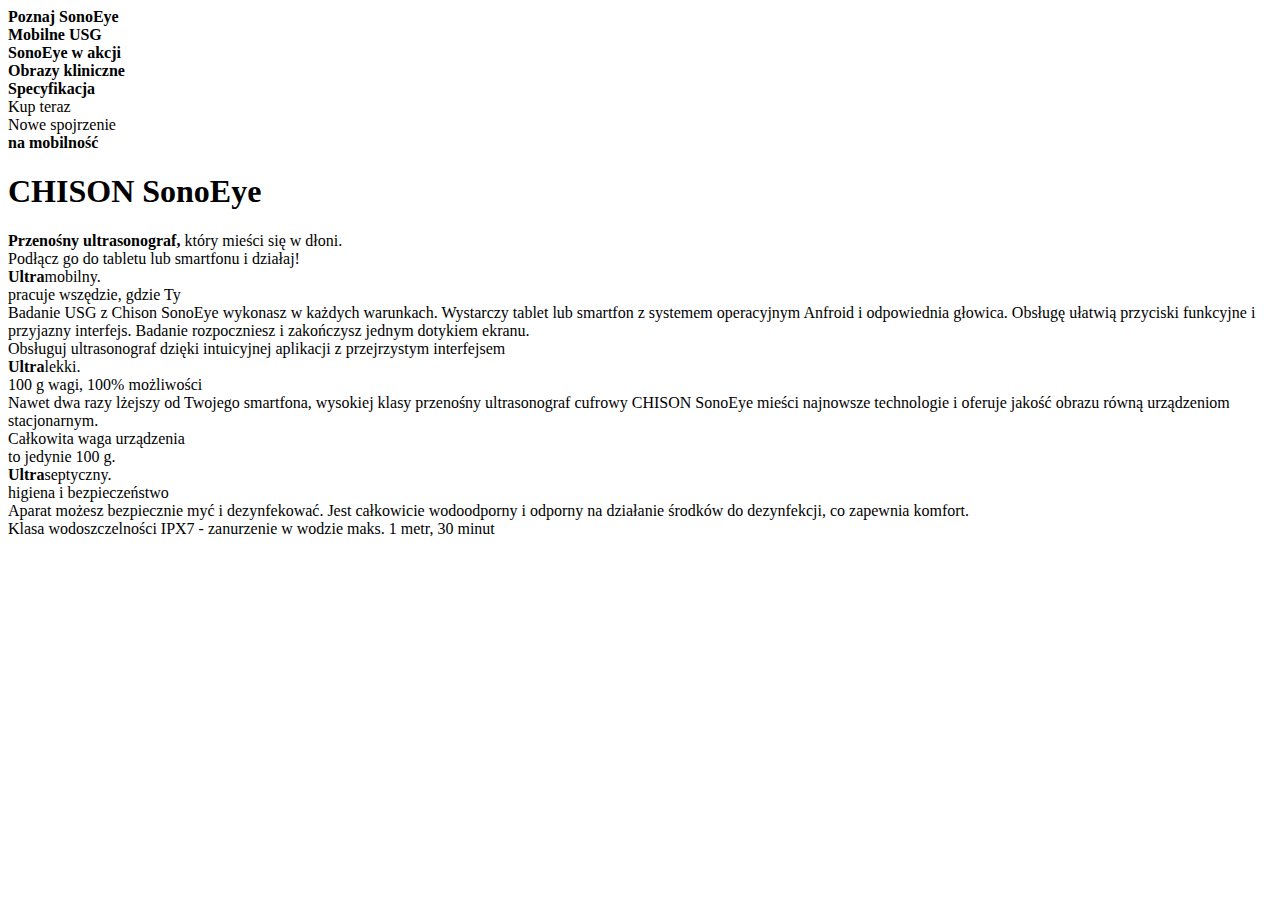
==== Projekt/index.html @ 4d463359 "Add files via upload" ====
<!DOCTYPE html>
<html>

<head>
    <meta charset="utf-8">
    <meta http-equiv="X-UA-Compatible" content="IE=edge">
    <title>Sonolife</title>
    <meta name="description" content="">
    <meta name="viewport" content="width=device-width, initial-scale=1">

    <link rel="stylesheet" href="style.css">
    <script src="script.js"></script>
</head>

<body>

    <div class="container">

        <header>
            <div class="logo"></div>
            <div class="nav">
                <div class=""><b>Poznaj SonoEye</b></div>
                <div class=""><b>Mobilne USG</b></div>
                <div class=""><b>SonoEye w akcji</b></div>
                <div class=""><b>Obrazy kliniczne</b></div>
                <div class=""><b>Specyfikacja</b></div>
            </div>
            <div class="buyButton">Kup teraz</div>
        </header>

        <div class="firstPage">
            <div class="grayBackground"></div>
            <div class="newLook">
                Nowe spojrzenie<br><b>na mobilność</b>
            </div>
            <div class="blueOverlay">
                <h1>CHISON SonoEye</h1>
                <b>Przenośny ultrasonograf,</b> który mieści się w dłoni.<br>Podłącz go do tabletu lub smartfonu i działaj!
            </div>
            <div class="firstDots"></div>
            <div class="tablet"></div>
        </div>

        <div class="secondPage">

            <div class="section1">
                <div class="section1Img">
                    <div class="dots"></div>
                </div>
                <div class="content1">
                    <div class="secondPageTextTitle"><b>Ultra</b>mobilny.<br><span>pracuje wszędzie, gdzie Ty</span></div>
                    <div class="secondPageText">Badanie USG z Chison SonoEye wykonasz w każdych warunkach. Wystarczy tablet lub smartfon z systemem operacyjnym Anfroid i odpowiednia głowica. Obsługę ułatwią przyciski funkcyjne i przyjazny interfejs. Badanie rozpoczniesz i zakończysz
                        jednym dotykiem ekranu.</div>
                    <div class="secondPagePromotion">
                        <div class="bgEmoticon">
                            <div class="emoticon1"></div>
                        </div>
                        <div class="secondPagePromotionText">Obsługuj ultrasonograf dzięki intuicyjnej aplikacji z przejrzystym interfejsem</div>
                    </div>
                </div>
            </div>

            <div class="section1">

                <div class="content1 content2">
                    <div class="secondPageTextTitle"><b>Ultra</b>lekki.<br><span>100 g wagi, 100% możliwości</span></div>
                    <div class="secondPageText">Nawet dwa razy lżejszy od Twojego smartfona, wysokiej klasy przenośny ultrasonograf cufrowy CHISON SonoEye mieści najnowsze technologie i oferuje jakość obrazu równą urządzeniom stacjonarnym.</div>
                    <div class="secondPagePromotion">
                        <div class="bgEmoticon">
                            <div class="emoticon2"></div>
                        </div>
                        <div class="secondPagePromotionText">Całkowita waga urządzenia<br>to jedynie 100 g.</div>
                    </div>
                </div>
                <div class="section1Img section2Img">
                    <div class="dots dots2"></div>
                </div>
            </div>

            <div class="section1">
                <div class="section1Img section3Img">
                    <div class="dots dots3"></div>
                </div>
                <div class="content1">
                    <div class="secondPageTextTitle"><b>Ultra</b>septyczny.<br><span>higiena i bezpieczeństwo</span></div>
                    <div class="secondPageText">Aparat możesz bezpiecznie myć i dezynfekować. Jest całkowicie wodoodporny i odporny na działanie środków do dezynfekcji, co zapewnia komfort.</div>
                    <div class="secondPagePromotion">
                        <div class="bgEmoticon">
                            <div class="emoticon3"></div>
                        </div>
                        <div class="secondPagePromotionText">Klasa wodoszczelności IPX7 - zanurzenie w wodzie maks. 1 metr, 30 minut</div>
                    </div>
                </div>
            </div>


        </div>


    </div>

</body>

</html>
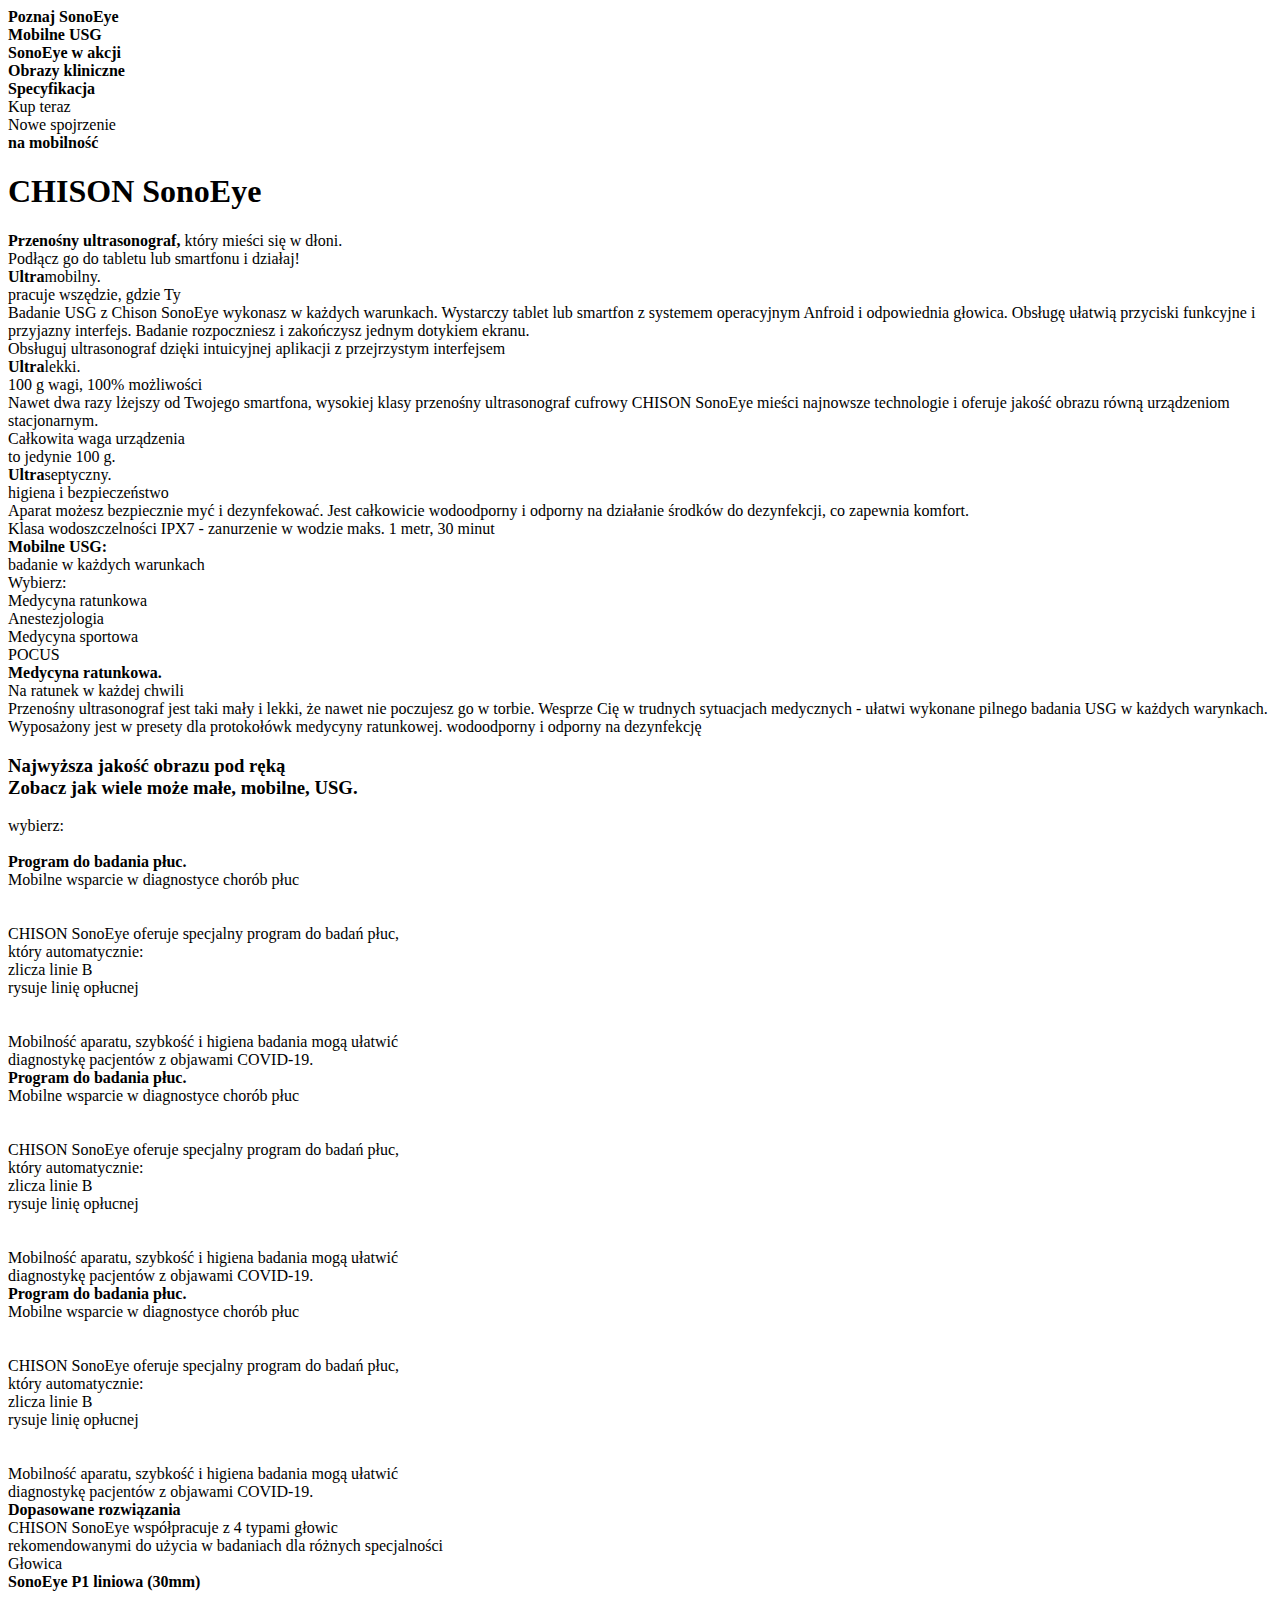
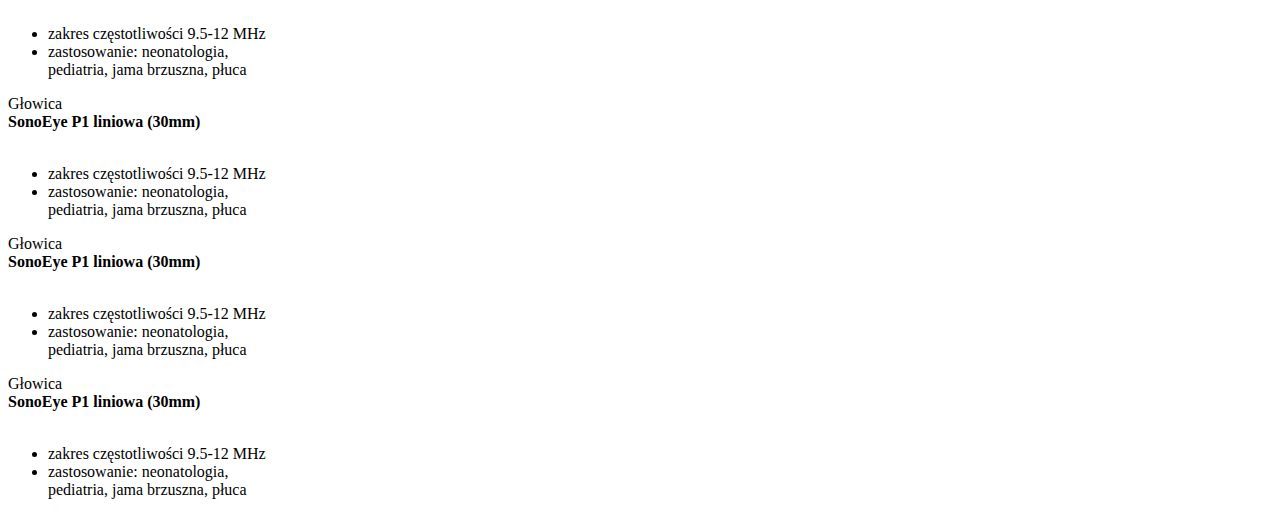
==== commit c5ba3f91: "Add files via upload" ====
--- a/Projekt/index.html
+++ b/Projekt/index.html
@@ -38,9 +38,9 @@
                 <b>Przenośny ultrasonograf,</b> który mieści się w dłoni.<br>Podłącz go do tabletu lub smartfonu i działaj!
             </div>
             <div class="firstDots"></div>
-            <div class="tablet"></div>
-        </div>
-
+
+        </div>
+        <div class="tablet"></div>
         <div class="secondPage">
 
             <div class="section1">
@@ -96,7 +96,143 @@
 
         </div>
 
-
+        <div class="thirdPage">
+            <div class="thirdPageSection">
+
+                <div class="grayBackground2"></div>
+                <div class="mobileUsg">
+                    <b>Mobilne USG:</b><br>badanie w każdych warunkach
+                </div>
+                <div class="menu">
+                    <span>Wybierz:</span>
+                    <div class="menuElement">Medycyna ratunkowa</div>
+                    <div class="menuElement">Anestezjologia</div>
+                    <div class="menuElement">Medycyna sportowa</div>
+                    <div class="menuElement">POCUS</div>
+                </div>
+                <div class=thirdPageImg></div>
+                <div class=thirdPageDescribe>
+                    <div class="thirdPageTitle"><b>Medycyna ratunkowa.</b><br>Na ratunek w każdej chwili</div>
+                    <div class="thirdPageText">Przenośny ultrasonograf jest taki mały i lekki, że nawet nie poczujesz go w torbie. Wesprze Cię w trudnych sytuacjach medycznych - ułatwi wykonane pilnego badania USG w każdych warynkach. Wyposażony jest w presety dla protokołówk medycyny
+                        ratunkowej. wodoodporny i odporny na dezynfekcję</div>
+                </div>
+
+                <div class="thirdPageImg2"></div>
+
+                <div class="video">
+                    <div class="videoPlayer"></div>
+                    <div class="thirdPageImg2dots"></div>
+                </div>
+            </div>
+        </div>
+
+
+
+
+        <div class="fourthPage">
+            <div class="fourthPageText">
+                <h3>
+                    <b>Najwyższa jakość obrazu pod ręką<br></b>Zobacz jak wiele może małe, mobilne, USG.
+                </h3>
+                wybierz:<br><br>
+
+                <div class="option1Button">
+                    <span><b>Program do badania płuc.</b></span><br>
+                    <span>Mobilne wsparcie w diagnostyce chorób płuc</span>
+                </div>
+                <div class="option1">
+                    <br><br>CHISON SonoEye oferuje specjalny program do badań płuc,<br>który automatycznie:<br>
+                    <li>zlicza linie B</li>
+                    <li>rysuje linię opłucnej</li><br><br>Mobilność aparatu, szybkość i higiena badania mogą ułatwić<br>diagnostykę pacjentów z objawami COVID-19.
+                </div>
+
+                <div class="option2Button">
+                    <span><b>Program do badania płuc.</b></span><br>
+                    <span>Mobilne wsparcie w diagnostyce chorób płuc</span>
+                </div>
+                <div class="option2">
+                    <br><br>CHISON SonoEye oferuje specjalny program do badań płuc,<br>który automatycznie:<br>
+                    <li>zlicza linie B</li>
+                    <li>rysuje linię opłucnej</li><br><br>Mobilność aparatu, szybkość i higiena badania mogą ułatwić<br>diagnostykę pacjentów z objawami COVID-19.
+                </div>
+
+                <div class="option2Button">
+                    <span><b>Program do badania płuc.</b></span><br>
+                    <span>Mobilne wsparcie w diagnostyce chorób płuc</span>
+                </div>
+                <div class="option2">
+                    <br><br>CHISON SonoEye oferuje specjalny program do badań płuc,<br>który automatycznie:<br>
+                    <li>zlicza linie B</li>
+                    <li>rysuje linię opłucnej</li><br><br>Mobilność aparatu, szybkość i higiena badania mogą ułatwić<br>diagnostykę pacjentów z objawami COVID-19.
+                </div>
+            </div>
+            <div class="fourthPageGraphics"></div>
+        </div>
+
+        <div class="fifthPage">
+
+            <div class="fifthPageTitle">
+                <b>Dopasowane rozwiązania</b><br> CHISON SonoEye współpracuje z 4 typami głowic<br> rekomendowanymi do użycia w badaniach dla różnych specjalności
+            </div>
+
+            <div class="fifthPageSection">
+                <div class="fifthPageText">
+                    Głowica<br><b>SonoEye P1 liniowa (30mm)</b><br><br>
+                    <ul>
+                        <li>zakres częstotliwości 9.5-12 MHz</li>
+                        <li>zastosowanie: neonatologia,<br>pediatria, jama brzuszna, płuca</li>
+                    </ul>
+                </div>
+                <div class=fifthPageSectionImg1>
+                    <div class="smallImg1"></div>
+                    <div class="fifthDots1"></div>
+                </div>
+            </div>
+
+            <div class="fifthPageSection">
+                <div class=fifthPageSectionImg2>
+                    <div class="smallImg1 smallImg2"></div>
+                    <div class="fifthDots2"></div>
+                </div>
+                <div class="fifthPageText">
+                    Głowica<br><b>SonoEye P1 liniowa (30mm)</b><br><br>
+                    <ul>
+                        <li>zakres częstotliwości 9.5-12 MHz</li>
+                        <li>zastosowanie: neonatologia,<br>pediatria, jama brzuszna, płuca</li>
+                    </ul>
+                </div>
+            </div>
+
+            <div class="fifthPageSection">
+                <div class="fifthPageText">
+                    Głowica<br><b>SonoEye P1 liniowa (30mm)</b><br><br>
+                    <ul>
+                        <li>zakres częstotliwości 9.5-12 MHz</li>
+                        <li>zastosowanie: neonatologia,<br>pediatria, jama brzuszna, płuca</li>
+                    </ul>
+                </div>
+                <div class=fifthPageSectionImg3>
+                    <div class="smallImg1 smallImg3"></div>
+                    <div class="fifthDots3"></div>
+                </div>
+            </div>
+
+            <div class="fifthPageSection">
+                <div class=fifthPageSectionImg4>
+                    <div class="smallImg1 smallImg4"></div>
+                    <div class="fifthDots4"></div>
+                </div>
+                <div class="fifthPageText">
+                    Głowica<br><b>SonoEye P1 liniowa (30mm)</b><br><br>
+                    <ul>
+                        <li>zakres częstotliwości 9.5-12 MHz</li>
+                        <li>zastosowanie: neonatologia,<br>pediatria, jama brzuszna, płuca</li>
+                    </ul>
+                </div>
+            </div>
+
+
+        </div>
     </div>
 
 </body>
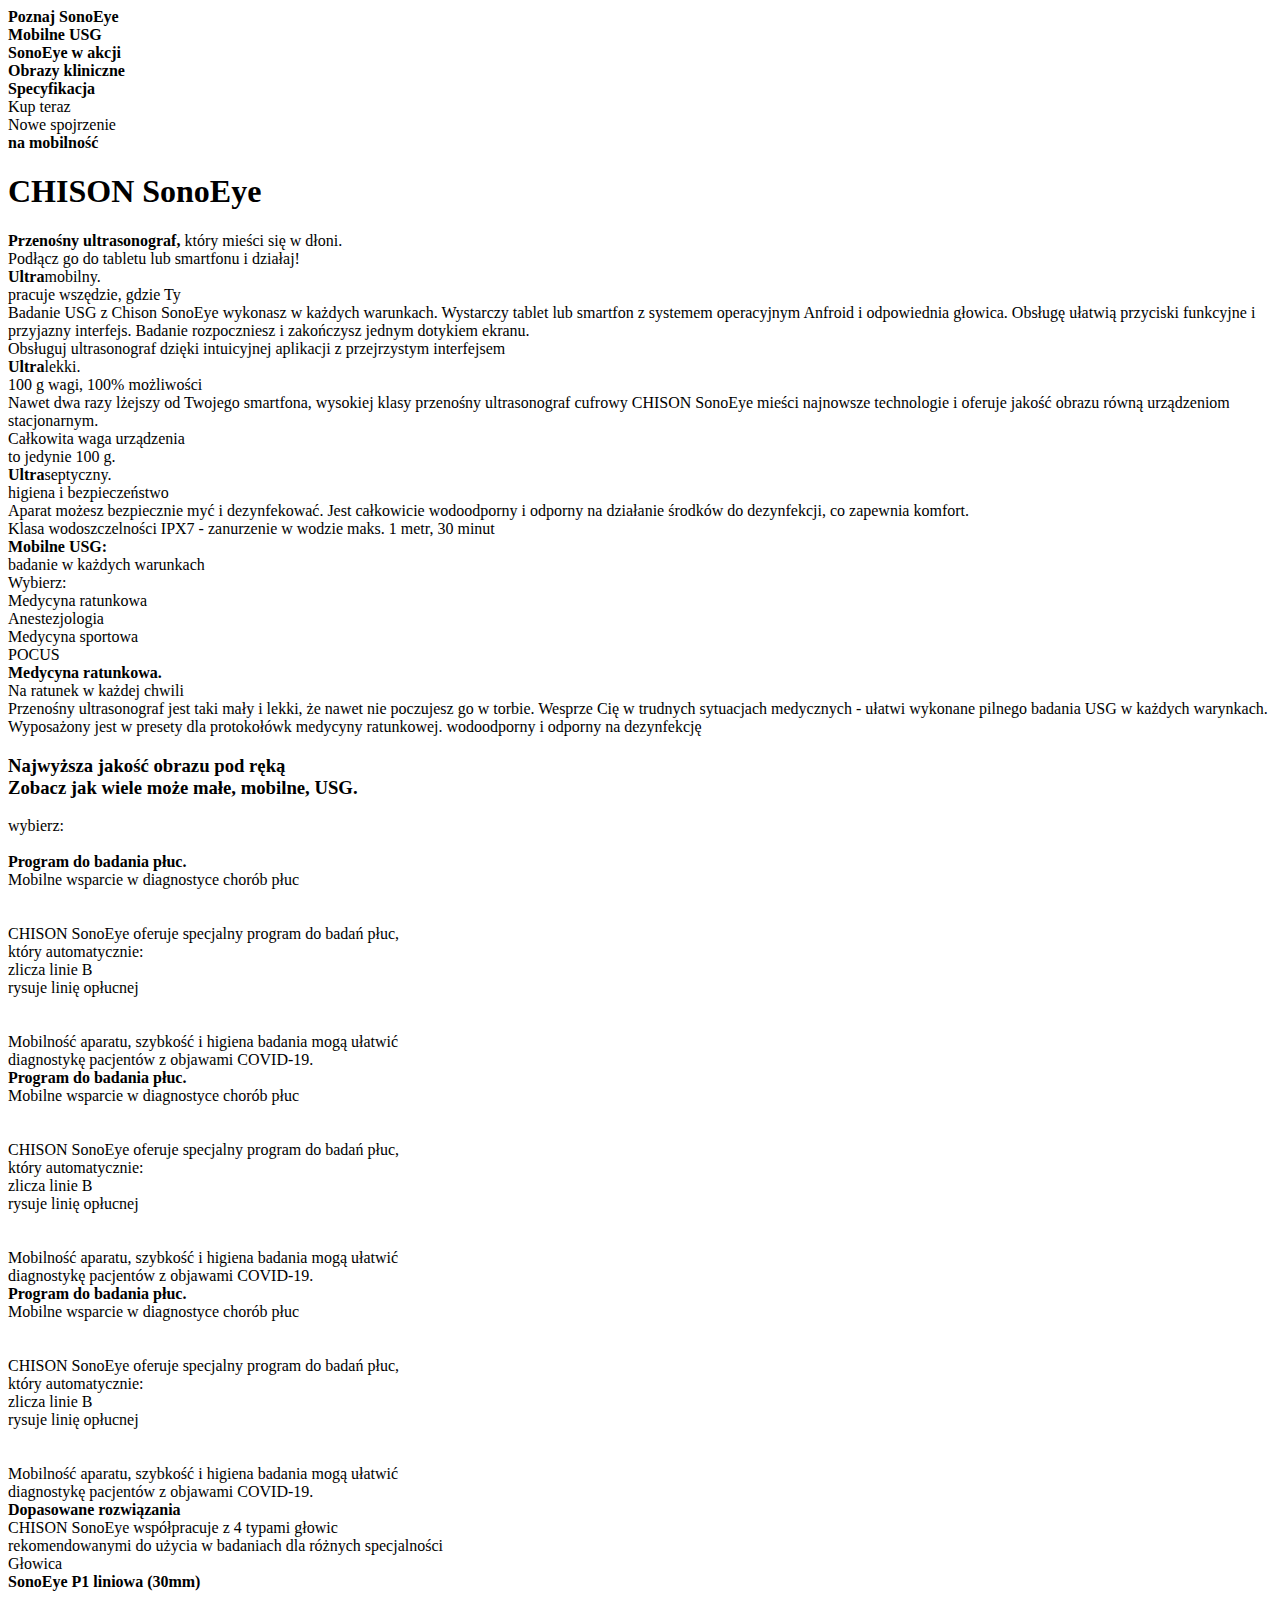
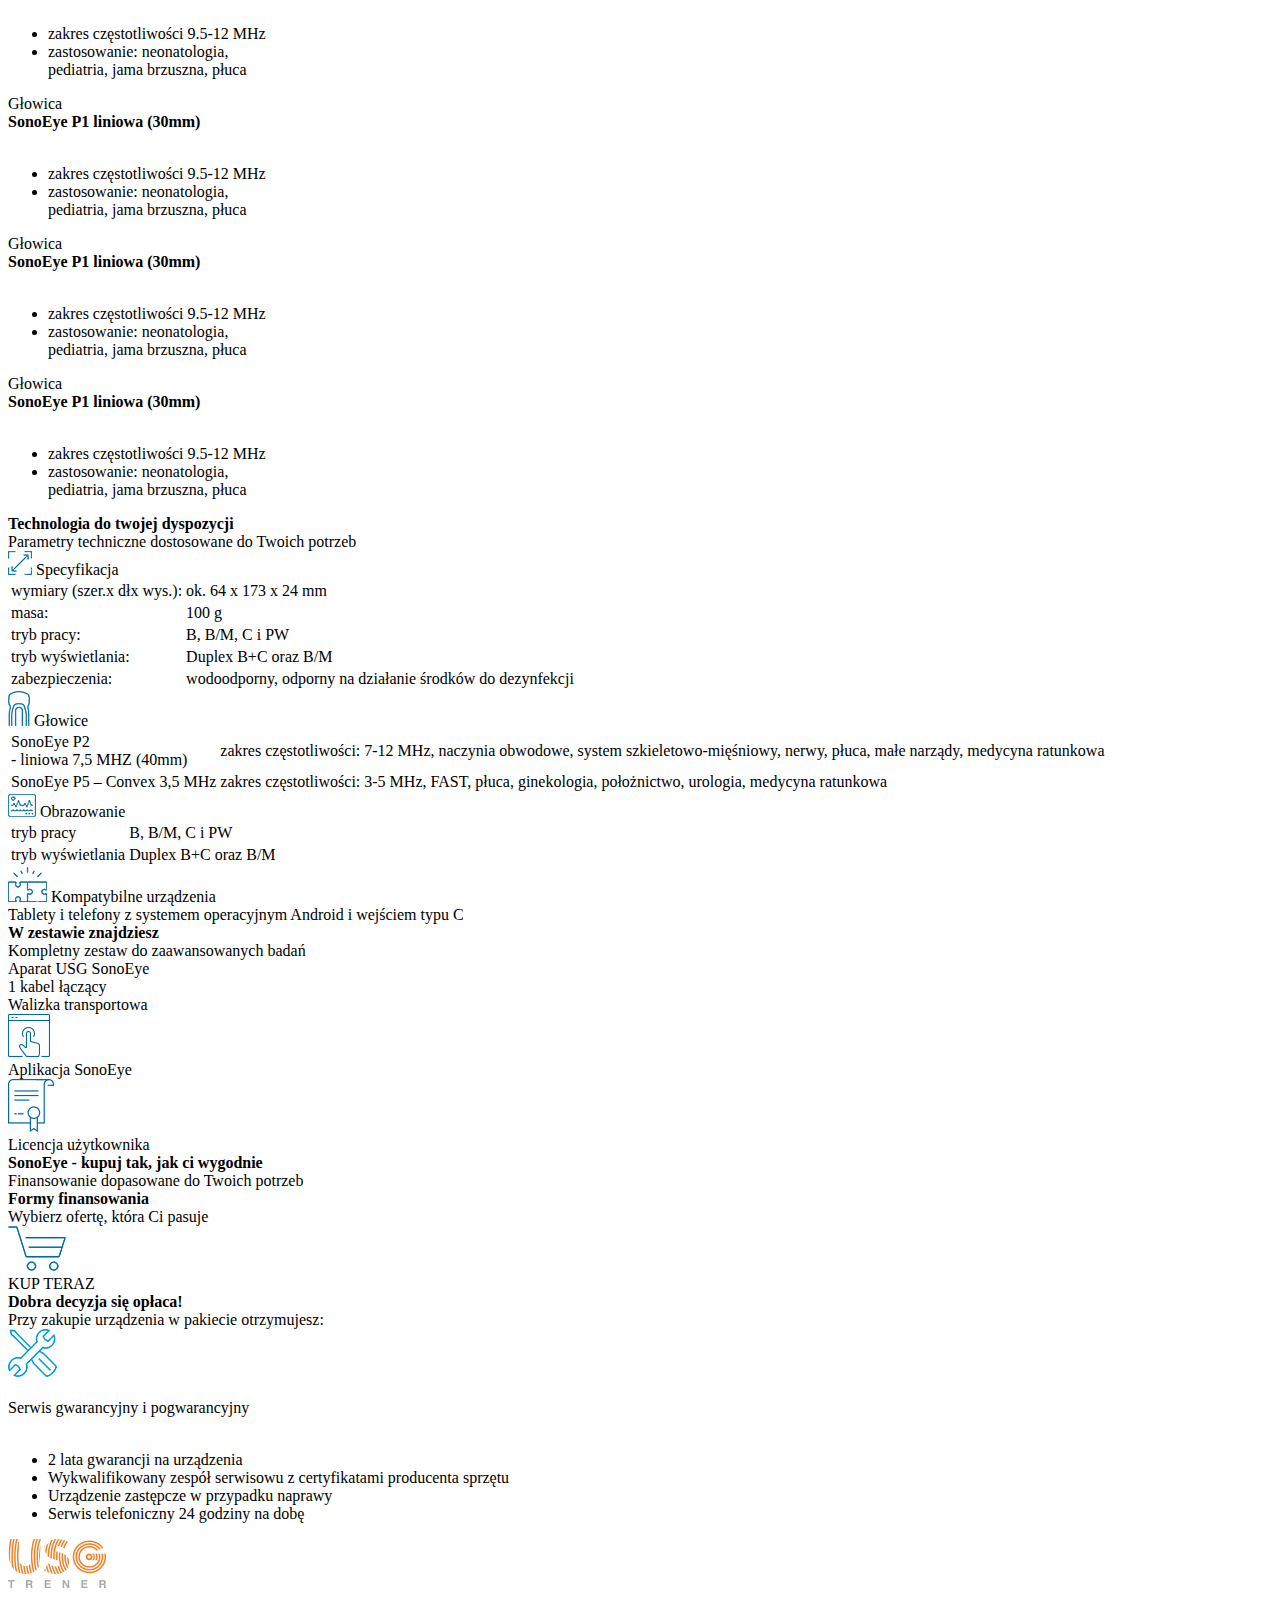
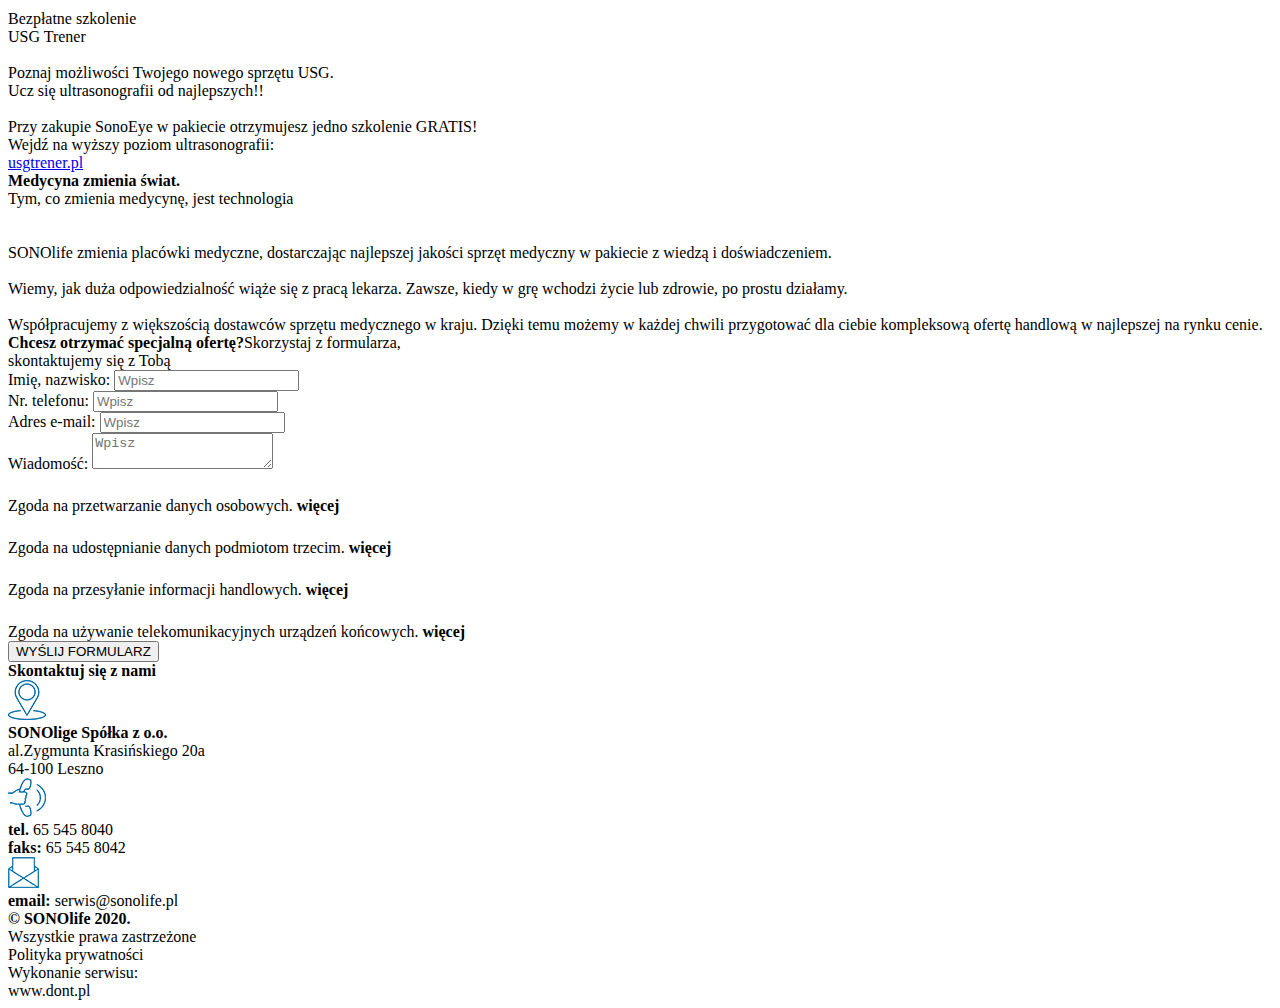
==== commit de738354: "Add files via upload" ====
--- a/Projekt/index.html
+++ b/Projekt/index.html
@@ -9,6 +9,7 @@
     <meta name="viewport" content="width=device-width, initial-scale=1">
 
     <link rel="stylesheet" href="style.css">
+    <link rel="stylesheet" href="checkboxStyle.css">
     <script src="script.js"></script>
 </head>
 
@@ -192,7 +193,7 @@
             <div class="fifthPageSection">
                 <div class=fifthPageSectionImg2>
                     <div class="smallImg1 smallImg2"></div>
-                    <div class="fifthDots2"></div>
+                    <div class="fifthDots1 fifthDots2"></div>
                 </div>
                 <div class="fifthPageText">
                     Głowica<br><b>SonoEye P1 liniowa (30mm)</b><br><br>
@@ -213,14 +214,14 @@
                 </div>
                 <div class=fifthPageSectionImg3>
                     <div class="smallImg1 smallImg3"></div>
-                    <div class="fifthDots3"></div>
+                    <div class="fifthDots1 fifthDots3"></div>
                 </div>
             </div>
 
             <div class="fifthPageSection">
                 <div class=fifthPageSectionImg4>
                     <div class="smallImg1 smallImg4"></div>
-                    <div class="fifthDots4"></div>
+                    <div class="fifthDots1 fifthDots4"></div>
                 </div>
                 <div class="fifthPageText">
                     Głowica<br><b>SonoEye P1 liniowa (30mm)</b><br><br>
@@ -231,8 +232,289 @@
                 </div>
             </div>
 
-
-        </div>
+        </div>
+
+        <div class="sixthPage">
+            <div class="fifthPageTitle">
+                <b>Technologia do twojej dyspozycji</b><br>Parametry techniczne dostosowane do Twoich potrzeb
+            </div>
+
+            <div class="sixthPageContainer">
+                <div class="spec">
+                    <div class="sixthPageTitle">
+                        <img src="img/6_icon1.png"> Specyfikacja
+                    </div>
+                    <div class="sixthPageContent">
+                        <table>
+                            <tr>
+                                <td>wymiary (szer.x dłx wys.):</td>
+                                <td>ok. 64 x 173 x 24 mm</td>
+                            </tr>
+                            <tr>
+                                <td>masa:</td>
+                                <td>100 g</td>
+                            </tr>
+                            <tr>
+                                <td>tryb pracy:</td>
+                                <td>B, B/M, C i PW</td>
+                            </tr>
+                            <tr>
+                                <td>tryb wyświetlania:</td>
+                                <td>Duplex B+C oraz B/M</td>
+                            </tr>
+                            <tr>
+                                <td>zabezpieczenia:</td>
+                                <td>wodoodporny, odporny na działanie środków do dezynfekcji</td>
+                            </tr>
+                        </table>
+                    </div>
+                </div>
+                <div class="glow">
+                    <div class="sixthPageTitle">
+                        <img src="img/6_icon2.png"> Głowice
+                    </div>
+                    <div class="sixthPageContent">
+                        <table>
+                            <tr>
+                                <td>SonoEye P2<br>- liniowa 7,5 MHZ (40mm)</td>
+                                <td>zakres częstotliwości: 7-12 MHz, naczynia obwodowe, system szkieletowo-mięśniowy, nerwy, płuca, małe narządy, medycyna ratunkowa</td>
+                            </tr>
+                            <tr>
+                                <td>SonoEye P5 – Convex 3,5 MHz</td>
+                                <td>zakres częstotliwości: 3-5 MHz, FAST, płuca, ginekologia, położnictwo, urologia, medycyna ratunkowa</td>
+                            </tr>
+                        </table>
+                    </div>
+                </div>
+                <div class="obraz">
+                    <div class="sixthPageTitle">
+                        <img src="img/6_icon3.png"> Obrazowanie
+                    </div>
+                    <div class="sixthPageContent">
+                        <table>
+                            <tr>
+                                <td>tryb pracy</td>
+                                <td>B, B/M, C i PW</td>
+                            </tr>
+                            <tr>
+                                <td>tryb wyświetlania</td>
+                                <td>Duplex B+C oraz B/M</td>
+                            </tr>
+                        </table>
+                    </div>
+                </div>
+                <div class="komp">
+                    <div class="sixthPageTitle">
+                        <img src="img/6_icon4.png"> Kompatybilne urządzenia
+                    </div>
+                    <div class="sixthPageContent">
+                        Tablety i telefony z systemem operacyjnym Android i wejściem typu C
+                    </div>
+                </div>
+            </div>
+        </div>
+
+
+        <div class="seventhPage">
+            <div class="fifthPageTitle">
+                <b>W zestawie znajdziesz</b><br>Kompletny zestaw do zaawansowanych badań
+            </div>
+
+
+            <div class="seventhPageImgs">
+                <div class="img1">
+                    <div class="img1img"></div>
+                    <div class="seventhPageDescribe">Aparat USG SonoEye</div>
+                </div>
+                <div class="plus"></div>
+                <div class="img2">
+                    <div class="img2img"></div>
+                    <div class="seventhPageDescribe">1 kabel łączący</div>
+                </div>
+                <div class="plus"></div>
+                <div class="img3">
+                    <div class="img3img"></div>
+                    <div class="seventhPageDescribe">Walizka transportowa</div>
+                </div>
+                <div class="plus"></div>
+                <div class="icons">
+                    <div class="icon"><img src="img/7_icon1.png"><br>Aplikacja SonoEye</div>
+                    <div class="icon"><img src="img/7_icon2.png"><br>Licencja użytkownika</div>
+                </div>
+            </div>
+
+        </div>
+
+        <div class="eighthPage">
+            <div class="fifthPageTitle">
+                <b>SonoEye - kupuj tak, jak ci wygodnie</b><br>Finansowanie dopasowane do Twoich potrzeb
+            </div>
+
+            <div class="eighthPageContent">
+                <div class="blueDiv">
+                    <span><b>Formy finansowania</b></span><br>
+                    <span>Wybierz ofertę, która Ci pasuje</span>
+                    <div class="buyNow"><img src="img/8_icon1.png"><br>KUP TERAZ</div>
+                </div>
+                <div class="greyDiv">
+                    <div class="fifthPageTitle">
+                        <b>Dobra decyzja się opłaca!</b><br>Przy zakupie urządzenia w pakiecie otrzymujesz:
+                    </div>
+                    <div class="infos">
+                        <div class="greyDivInfo">
+                            <img src="img/8_icon2.png"><br><br>
+                            <span>Serwis gwarancyjny i pogwarancyjny</span><br><br>
+                            <ul>
+                                <li>2 lata gwarancji na urządzenia</li>
+                                <li>Wykwalifikowany zespół serwisowu z certyfikatami producenta sprzętu</li>
+                                <li>Urządzenie zastępcze w przypadku naprawy</li>
+                                <li>Serwis telefoniczny 24 godziny na dobę</li>
+                            </ul>
+                        </div>
+                        <div class="greyDivInfo">
+                            <img src="img/8_icon3.png"><br><br>
+                            <span>Bezpłatne szkolenie<br>USG Trener</span><br><br>Poznaj możliwości Twojego nowego sprzętu USG.<br> Ucz się ultrasonografii od najlepszych!!<br><br> Przy zakupie SonoEye w pakiecie otrzymujesz jedno szkolenie GRATIS!<br>                            Wejdź na wyższy poziom ultrasonografii:<br>
+                            <a href="https://www.usgtrener.pl">usgtrener.pl</a>
+                        </div>
+                    </div>
+                </div>
+                <div class="eighthPageDots"></div>
+            </div>
+        </div>
+
+        <div class="ninthPage">
+            <div class="ninthPageDescribe">
+                <div class="logo"></div>
+                <span><b>Medycyna zmienia świat.</b></span><br>
+                <span>Tym, co zmienia medycynę, jest technologia</span><br><br><br> SONOlife zmienia placówki medyczne, dostarczając najlepszej jakości sprzęt medyczny w pakiecie z wiedzą i doświadczeniem.<br><br> Wiemy, jak duża odpowiedzialność wiąże
+                się z pracą lekarza. Zawsze, kiedy w grę wchodzi życie lub zdrowie, po prostu działamy.<br><br> Współpracujemy z większością dostawców sprzętu medycznego w kraju. Dzięki temu możemy w każdej chwili przygotować dla ciebie kompleksową ofertę
+                handlową w najlepszej na rynku cenie.
+            </div>
+
+            <div class="ninthPageForm">
+                <div class="ninthPageFormTitle">
+                    <b>Chcesz otrzymać specjalną ofertę?</b>Skorzystaj z formularza,<br>skontaktujemy się z Tobą
+                </div>
+
+                <form class="validate-form" onsubmit="return false">
+                    <div class="contact-form">
+                        <div class="wrap-input1 validate-input" data-validate="Podaj imię i nazwisko!">
+                            <label>Imię, nazwisko:</label>
+                            <input type="text" class="input1 name" name="name" placeholder="Wpisz">
+                        </div>
+                        <div class="wrap-input1 validate-input" data-validate="Podaj poprawny e-mail!">
+                            <label>Nr. telefonu:</label>
+                            <input type="text" class="input1 email" name="email" placeholder="Wpisz">
+                        </div>
+                        <div class="wrap-input1 validate-input" data-validate="Podaj temat!">
+                            <label>Adres e-mail:</label>
+                            <input type="text" class="input1 subject" name="subject" placeholder="Wpisz">
+                        </div>
+                        <div class="wrap-input1 validate-input" data-validate="Napisz wiadomość!">
+                            <label>Wiadomość:</label>
+                            <textarea class="input1 message" name="message" placeholder="Wpisz"></textarea>
+                        </div>
+                    </div>
+                    <div class="checkboxes">
+
+                        <div class="checkbox-container">
+                            <div>
+                                <label class="checkbox-label">
+                                    <input type="checkbox">
+                                    <span class="checkbox-custom rectangular"></span>
+                                </label>
+                            </div>
+                            <span>Zgoda na przetwarzanie danych osobowych. <b>więcej</b></span>
+                        </div>
+
+                        <div class="checkbox-container">
+                            <div>
+                                <label class="checkbox-label">
+                                    <input type="checkbox">
+                                    <span class="checkbox-custom rectangular"></span>
+                                </label>
+                            </div>
+                            <span>Zgoda na udostępnianie danych podmiotom trzecim. <b>więcej</b></span>
+                        </div>
+                        <div class="checkbox-container">
+                            <div>
+                                <label class="checkbox-label">
+                                    <input type="checkbox">
+                                    <span class="checkbox-custom rectangular"></span>
+                                </label>
+                            </div>
+                            <span>Zgoda na przesyłanie informacji handlowych. <b>więcej</b></span>
+                        </div>
+                        <div class="checkbox-container">
+                            <div>
+                                <label class="checkbox-label">
+                                    <input type="checkbox">
+                                    <span class="checkbox-custom rectangular"></span>
+                                </label>
+                            </div>
+                            <span>Zgoda na używanie telekomunikacyjnych urządzeń końcowych. <b>więcej</b></span>
+                        </div>
+                    </div>
+                    <!-- <div class="sendConfirmed">Wiadomość została wysłana!</div> -->
+
+                    <button class="contact1-form-btn main-btn">WYŚLIJ FORMULARZ</button>
+
+                </form>
+            </div>
+
+            <div class="ninthPageImg"></div>
+
+            <div class="ninthPageContact">
+                <b>Skontaktuj się z nami</b>
+                <div class="contactContainer">
+                    <div class="contact">
+                        <div class="loc">
+                            <img src="img/9_icon1.png"><br>
+                            <span><b>SONOlige Spółka z o.o.</b><br>al.Zygmunta Krasińskiego 20a<br>64-100 Leszno</span>
+                        </div>
+                    </div>
+                    <div class="contact">
+                        <div class="phones">
+
+                            <div class="phone1">
+                                <img src="img/9_icon2.png"><br>
+                                <span><b>tel.</b> 65 545 8040<br>
+                                    <b>faks:</b> 65 545 8042</span>
+                            </div>
+                            <div class="phone2">
+                                <img src="img/9_icon3.png"><br>
+                                <span><b>email:</b> serwis@sonolife.pl</span>
+                            </div>
+
+                        </div>
+
+                    </div>
+                </div>
+                <div class="authorAndRights">
+                    <div class="rights">
+                        <b>© SONOlife 2020.</b><br>Wszystkie prawa zastrzeżone<br>Polityka prywatności
+                    </div>
+                    <div class="author">Wykonanie serwisu:<br>www.dont.pl</div>
+                </div>
+
+            </div>
+
+            <div class="ninthPageDots1"></div>
+            <div class="ninthPageGrey"></div>
+        </div>
+
+
+
+
+
+
+
+
+
+
+
+
+
     </div>
 
 </body>
--- a/Projekt/checkboxStyle.css
+++ b/Projekt/checkboxStyle.css
@@ -0,0 +1,108 @@
+.checkbox-label {
+    display: block;
+    position: relative;
+    margin: auto;
+    cursor: pointer;
+    font-size: 22px;
+    line-height: 24px;
+    height: 24px;
+    width: 24px;
+    clear: both;
+}
+
+.checkbox-label input {
+    position: absolute;
+    opacity: 0;
+    cursor: pointer;
+}
+
+.checkbox-label .checkbox-custom {
+    position: absolute;
+    top: 0px;
+    left: 0px;
+    height: 24px;
+    width: 24px;
+    background-color: transparent;
+    transition: all 0.3s ease-out;
+    -webkit-transition: all 0.3s ease-out;
+    -moz-transition: all 0.3s ease-out;
+    -ms-transition: all 0.3s ease-out;
+    -o-transition: all 0.3s ease-out;
+    border: 1px solid #FFFFFF;
+}
+
+.checkbox-label input:checked~.checkbox-custom {
+    background-color: #FFFFFF;
+    -webkit-transform: rotate(0deg) scale(1);
+    -ms-transform: rotate(0deg) scale(1);
+    transform: rotate(0deg) scale(1);
+    opacity: 1;
+    border: 1px solid #FFFFFF;
+}
+
+.checkbox-label .checkbox-custom::after {
+    position: absolute;
+    content: "";
+    left: 12px;
+    top: 12px;
+    height: 0px;
+    width: 0px;
+    border: solid #009BFF;
+    border-width: 0 3px 3px 0;
+    -webkit-transform: rotate(0deg) scale(0);
+    -ms-transform: rotate(0deg) scale(0);
+    transform: rotate(0deg) scale(0);
+    opacity: 1;
+    transition: all 0.3s ease-out;
+    -webkit-transition: all 0.3s ease-out;
+    -moz-transition: all 0.3s ease-out;
+    -ms-transition: all 0.3s ease-out;
+    -o-transition: all 0.3s ease-out;
+}
+
+.checkbox-label input:checked~.checkbox-custom::after {
+    -webkit-transform: rotate(45deg) scale(1);
+    -ms-transform: rotate(45deg) scale(1);
+    transform: rotate(45deg) scale(1);
+    opacity: 1;
+    left: 8px;
+    top: 3px;
+    width: 6px;
+    height: 12px;
+    border: solid #009BFF;
+    border-width: 0 2px 2px 0;
+    background-color: transparent;
+}
+
+
+/* For Ripple Effect */
+
+.checkbox-label .checkbox-custom::before {
+    position: absolute;
+    content: "";
+    left: 10px;
+    top: 10px;
+    width: 0px;
+    height: 0px;
+    border: 1px solid #FFFFFF;
+    -webkit-transform: scale(0);
+    -ms-transform: scale(0);
+    transform: scale(0);
+}
+
+.checkbox-label input:checked~.checkbox-custom::before {
+    left: -3px;
+    top: -3px;
+    width: 24px;
+    height: 24px;
+    -webkit-transform: scale(3);
+    -ms-transform: scale(3);
+    transform: scale(3);
+    opacity: 0;
+    z-index: 999;
+    transition: all 0.3s ease-out;
+    -webkit-transition: all 0.3s ease-out;
+    -moz-transition: all 0.3s ease-out;
+    -ms-transition: all 0.3s ease-out;
+    -o-transition: all 0.3s ease-out;
+}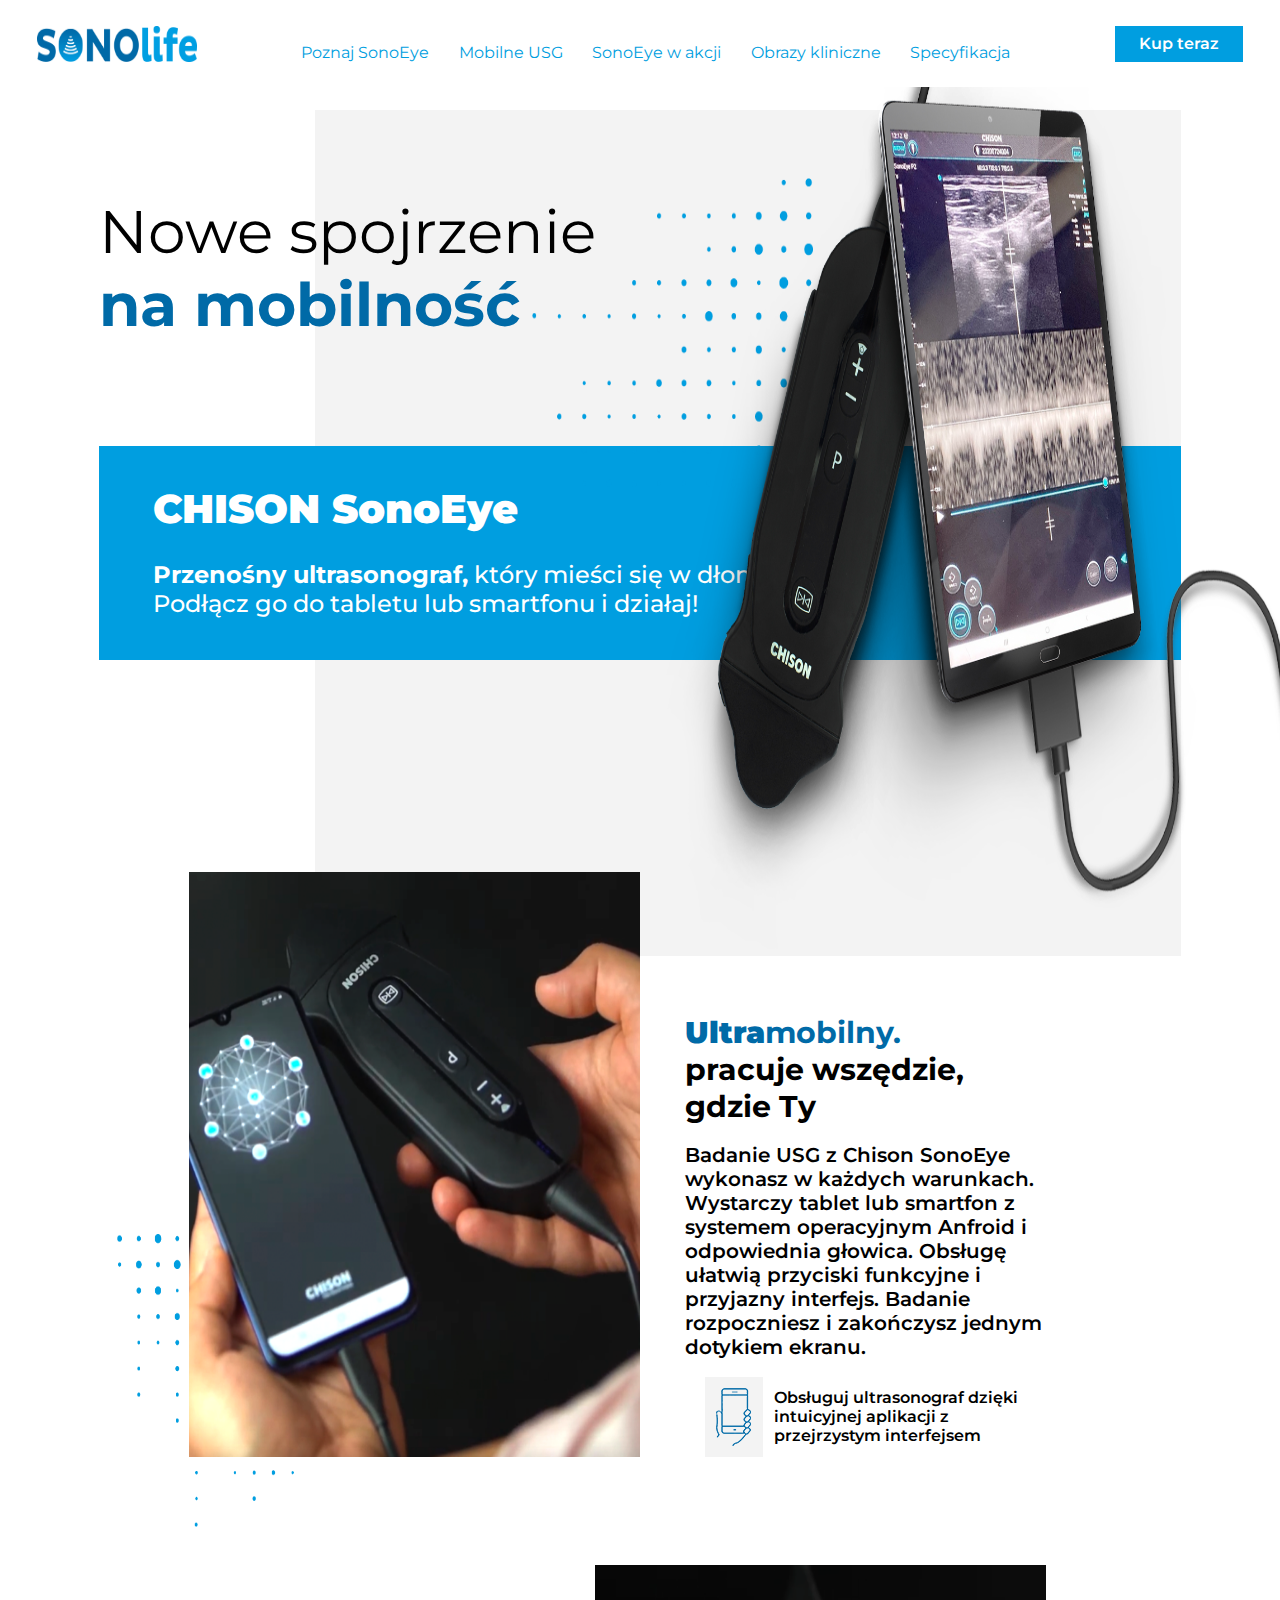
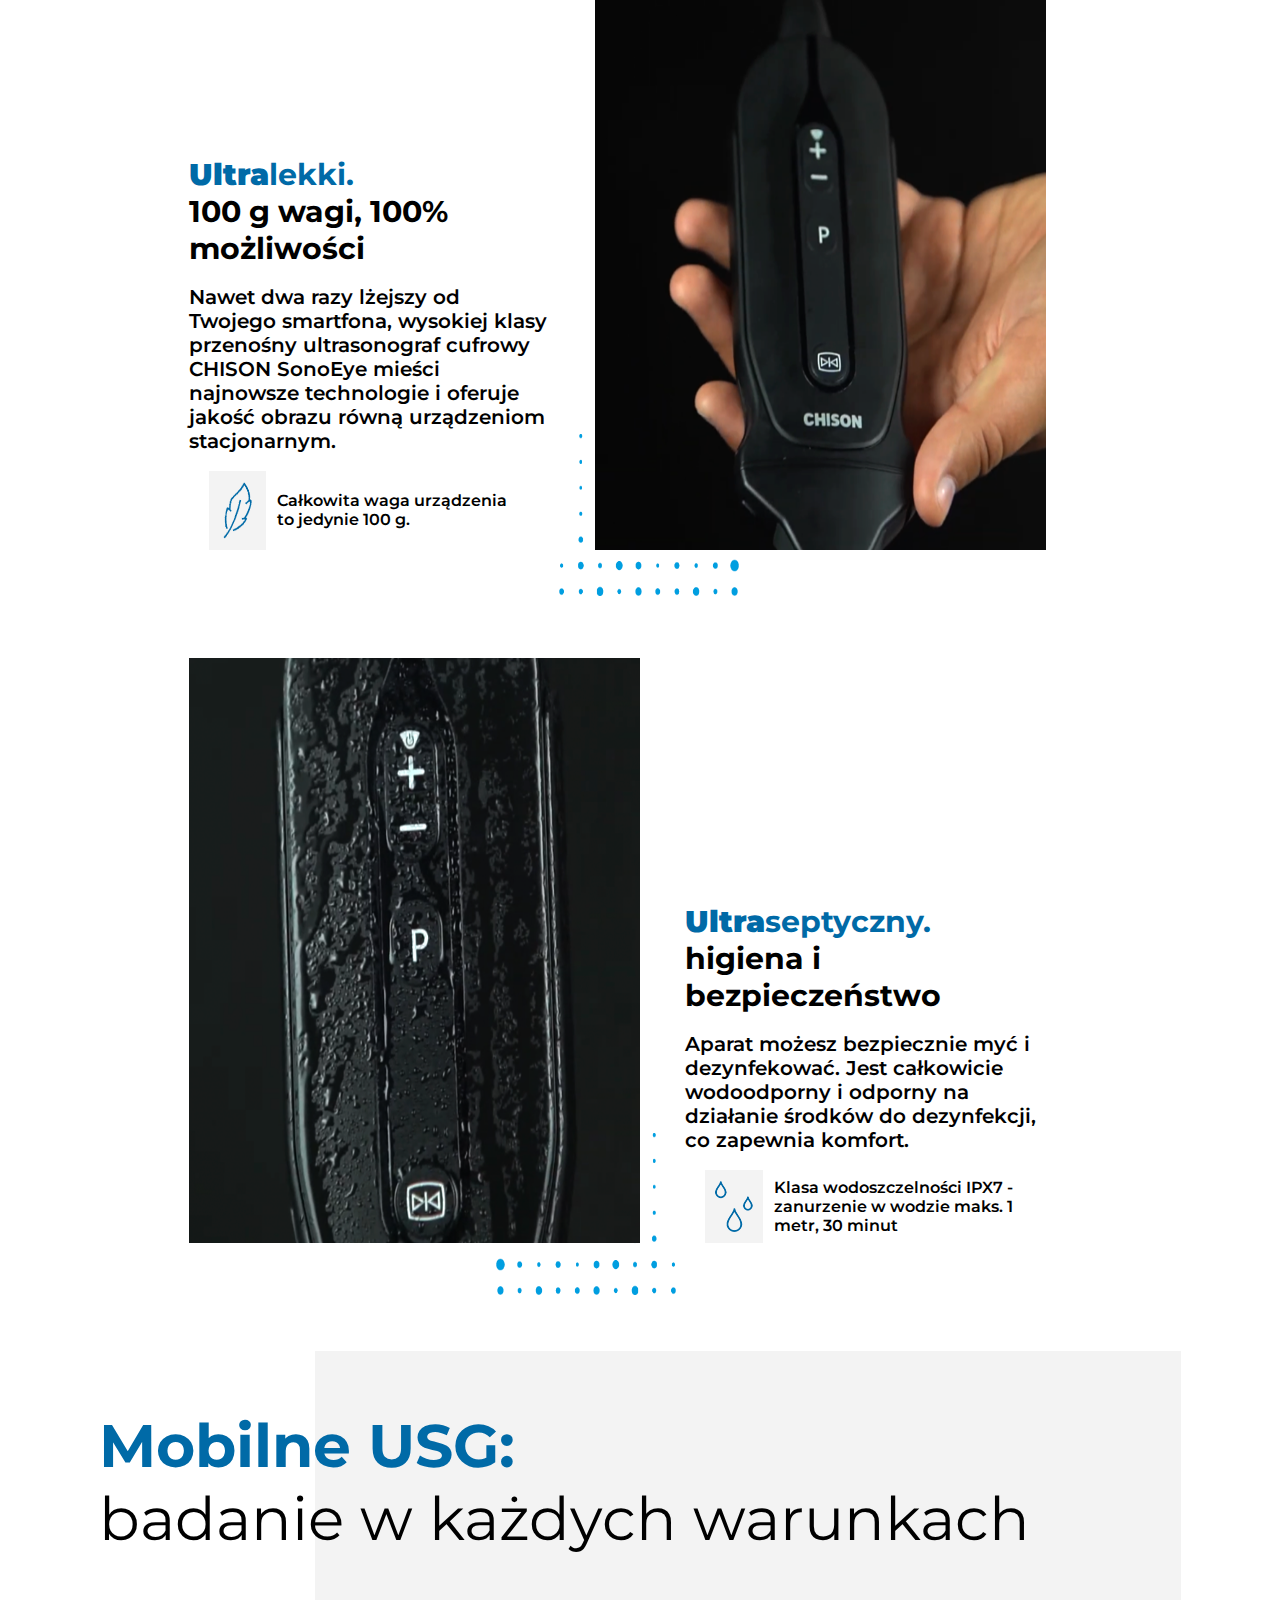
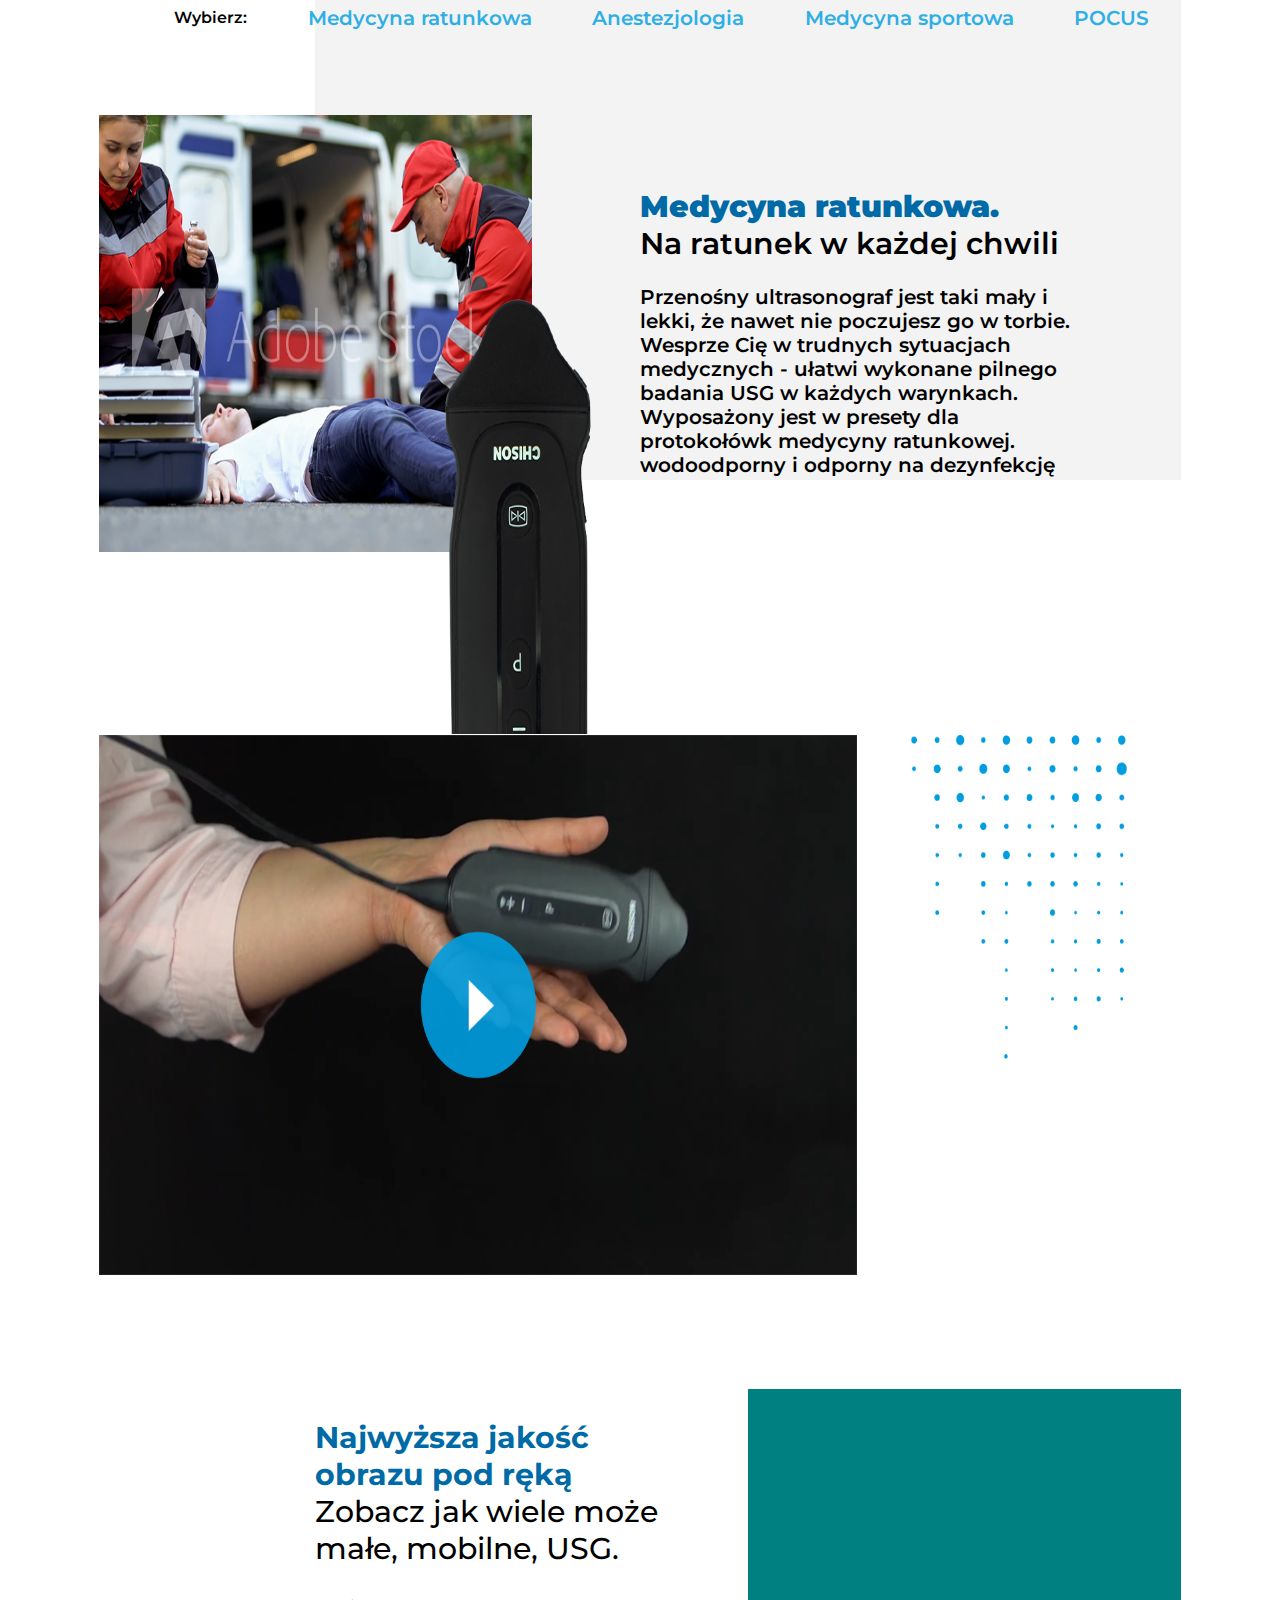
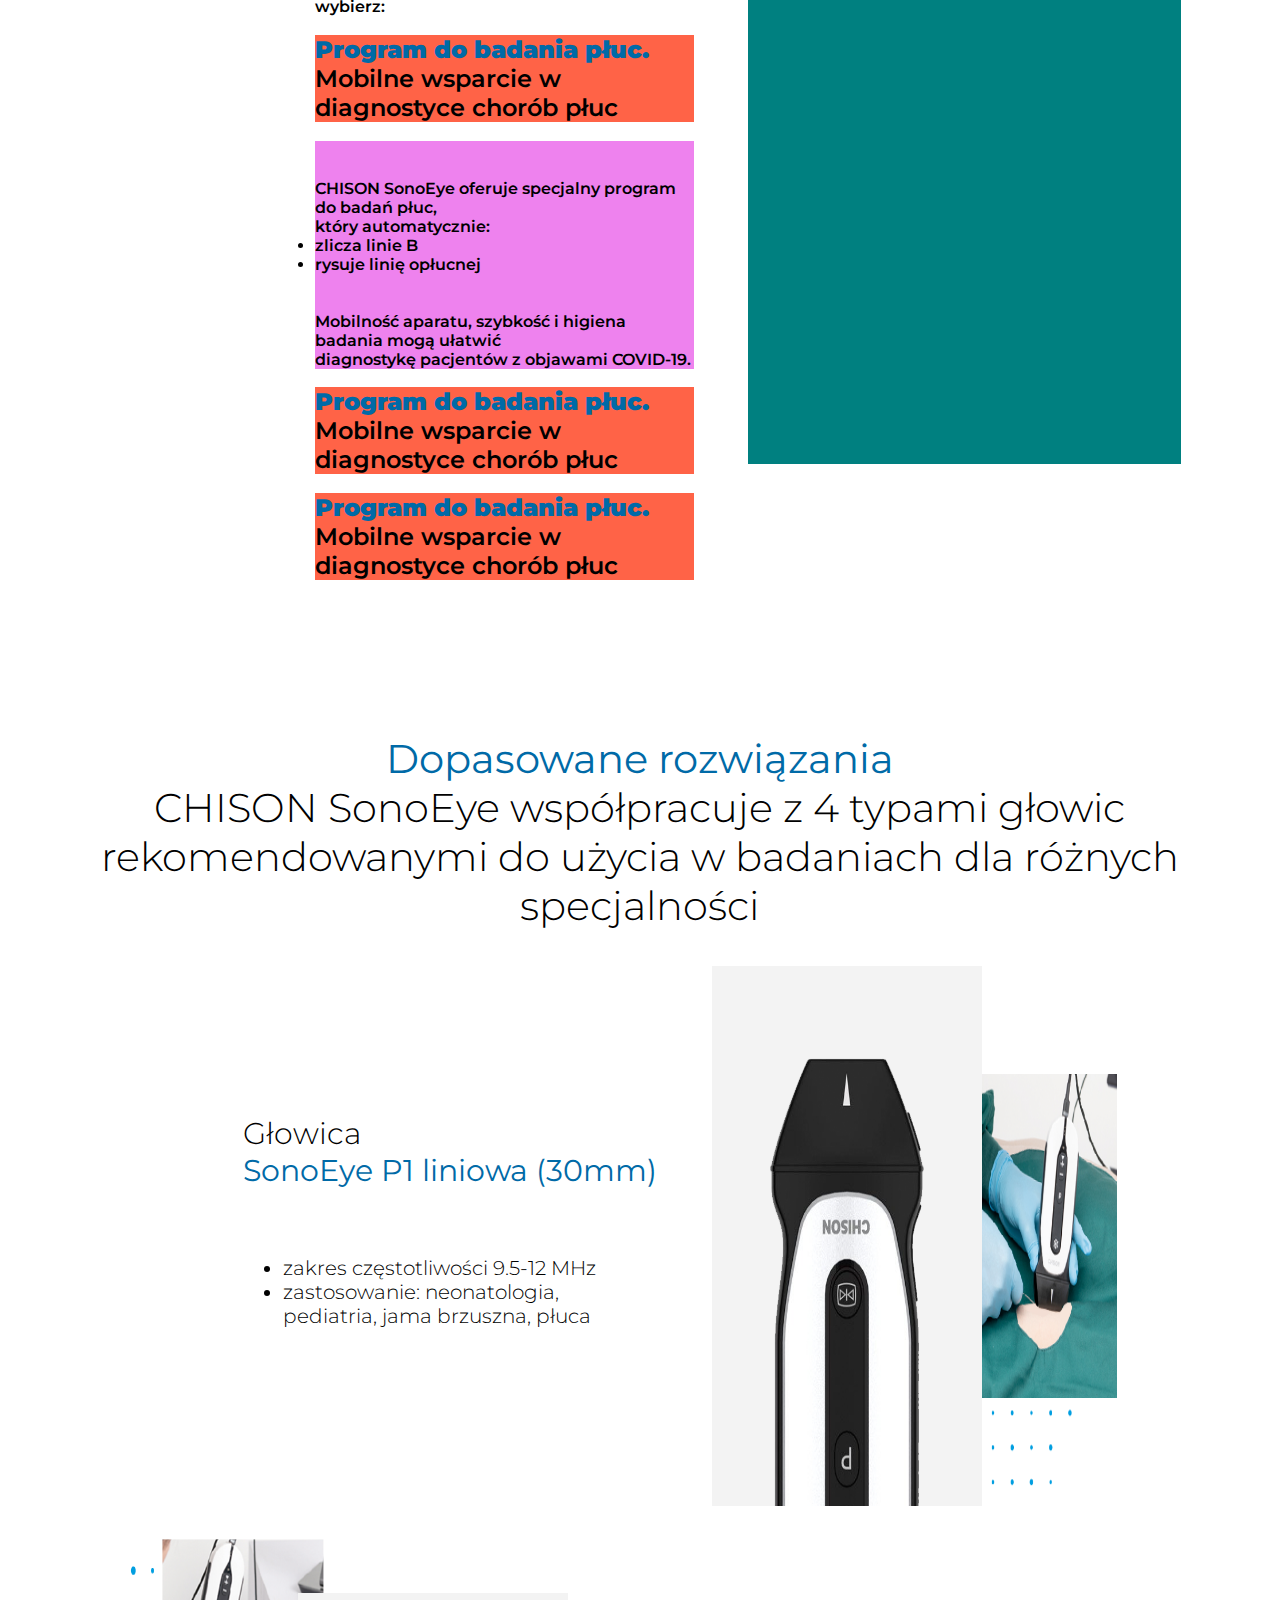
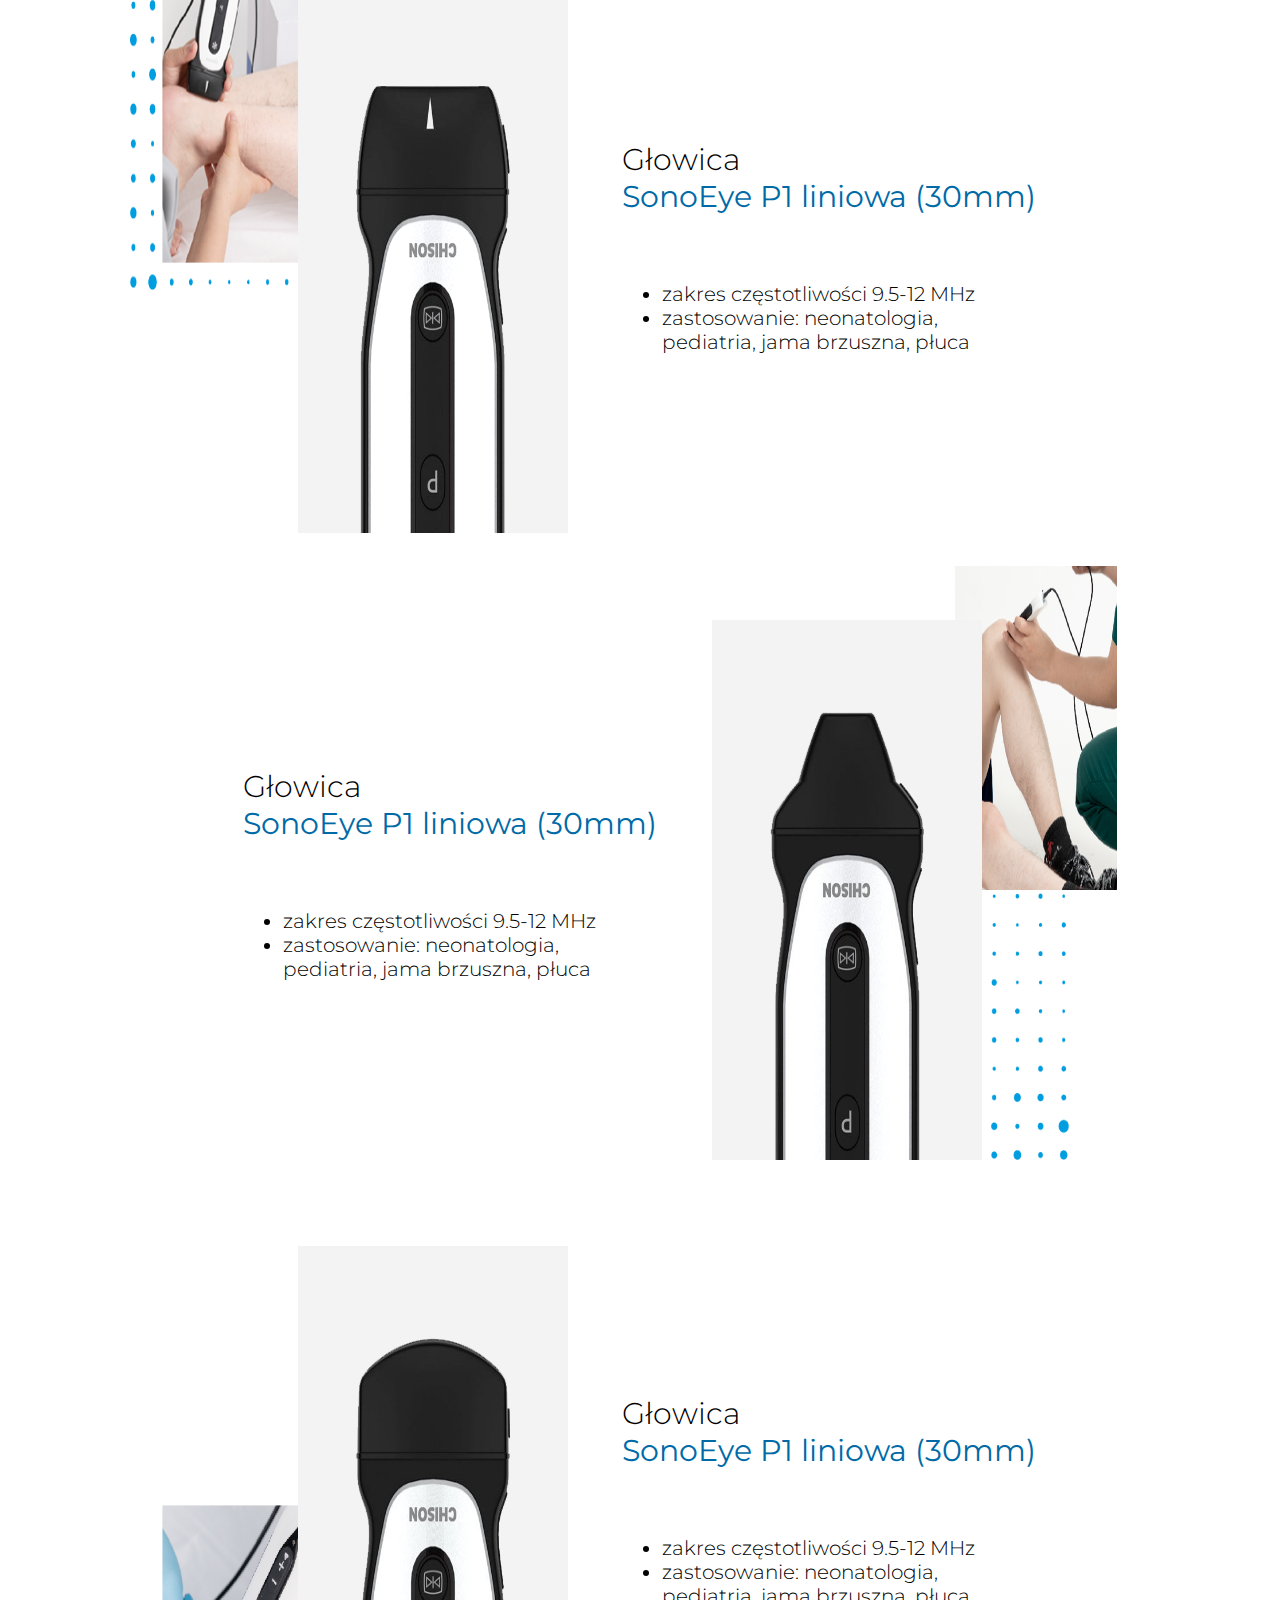
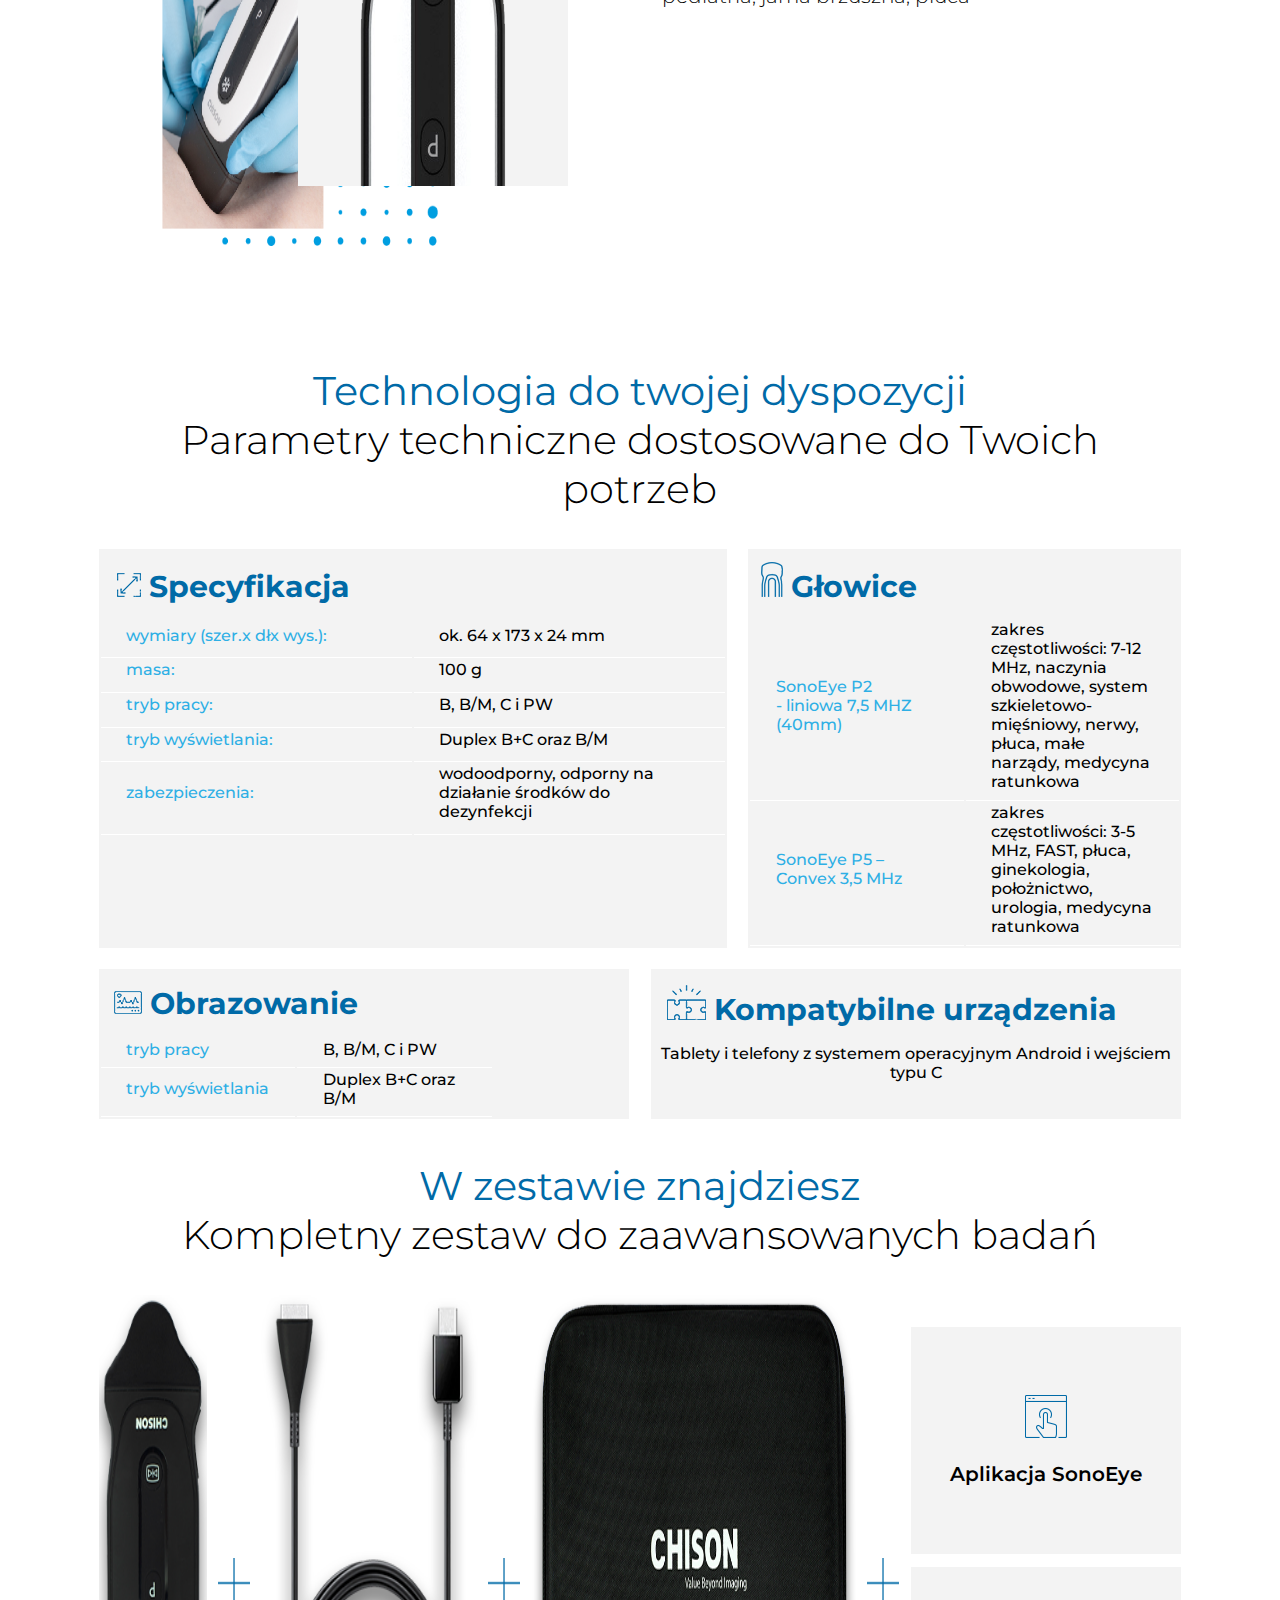
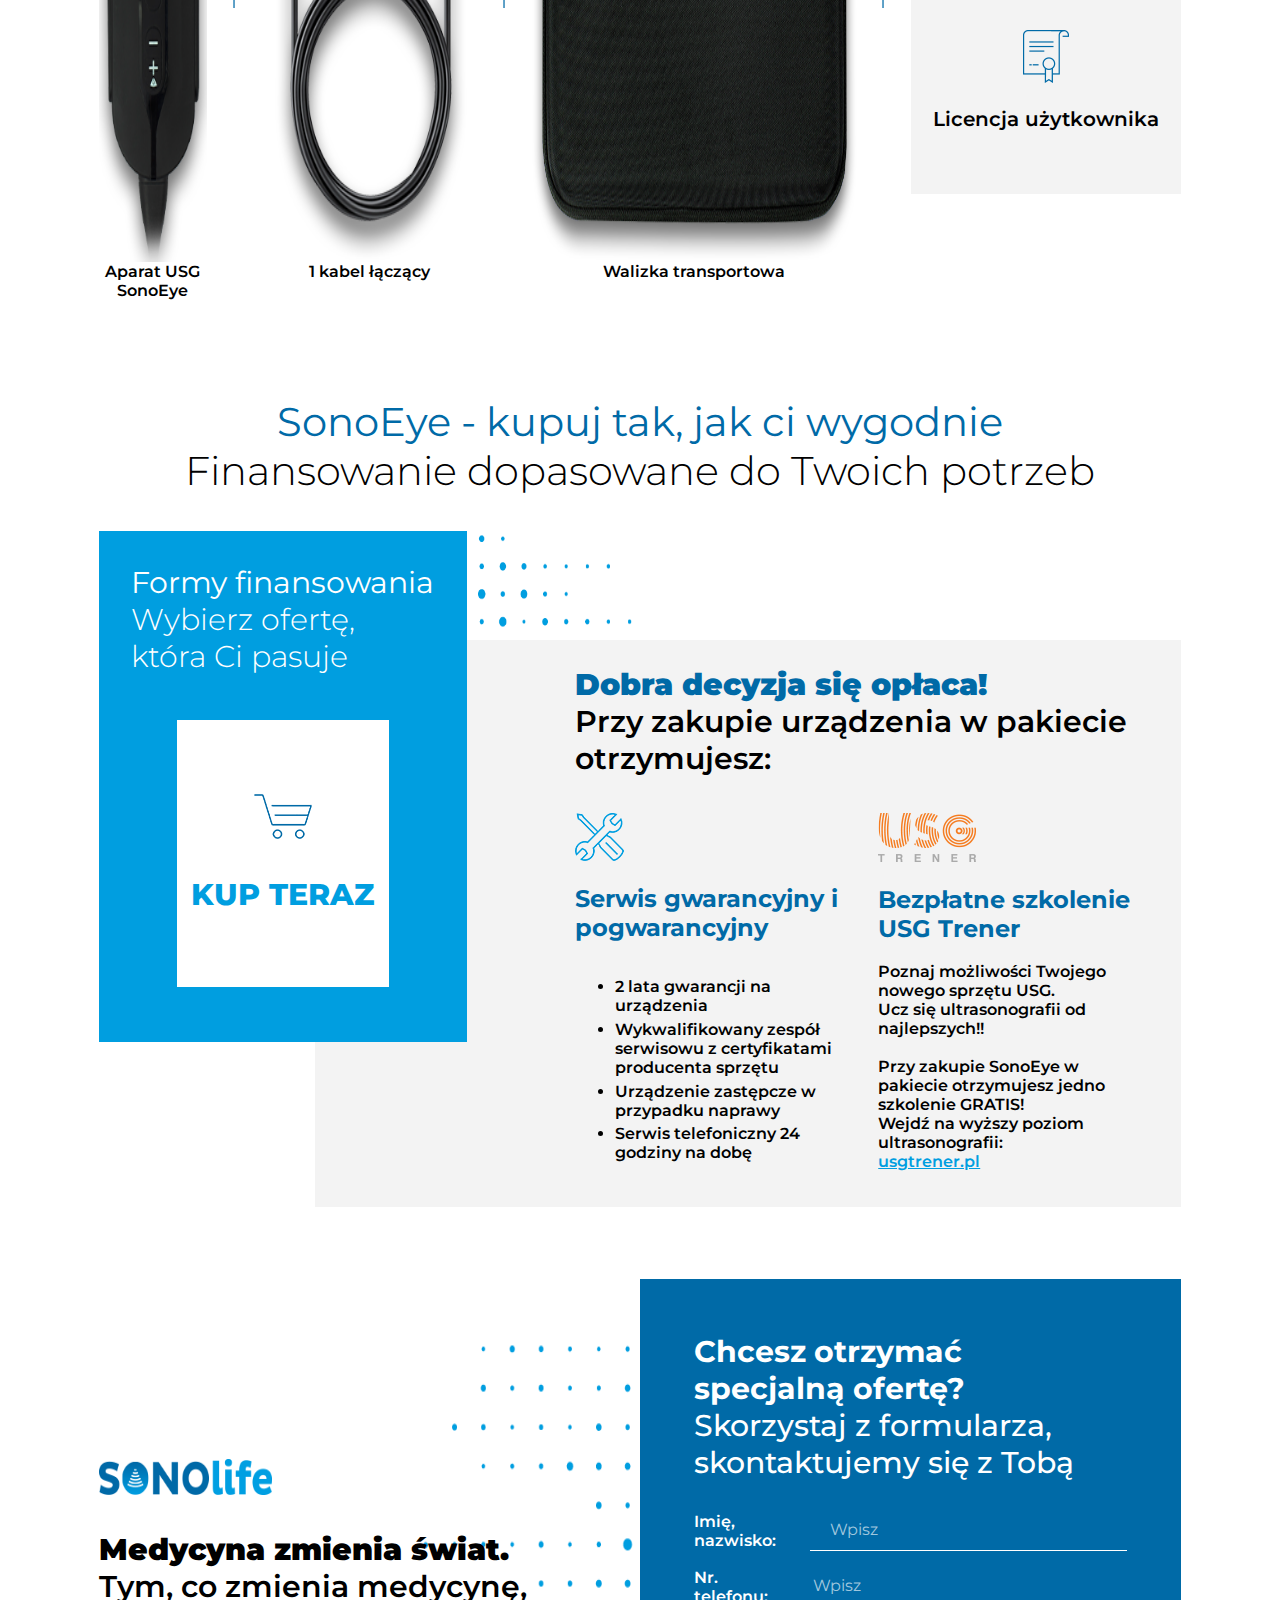
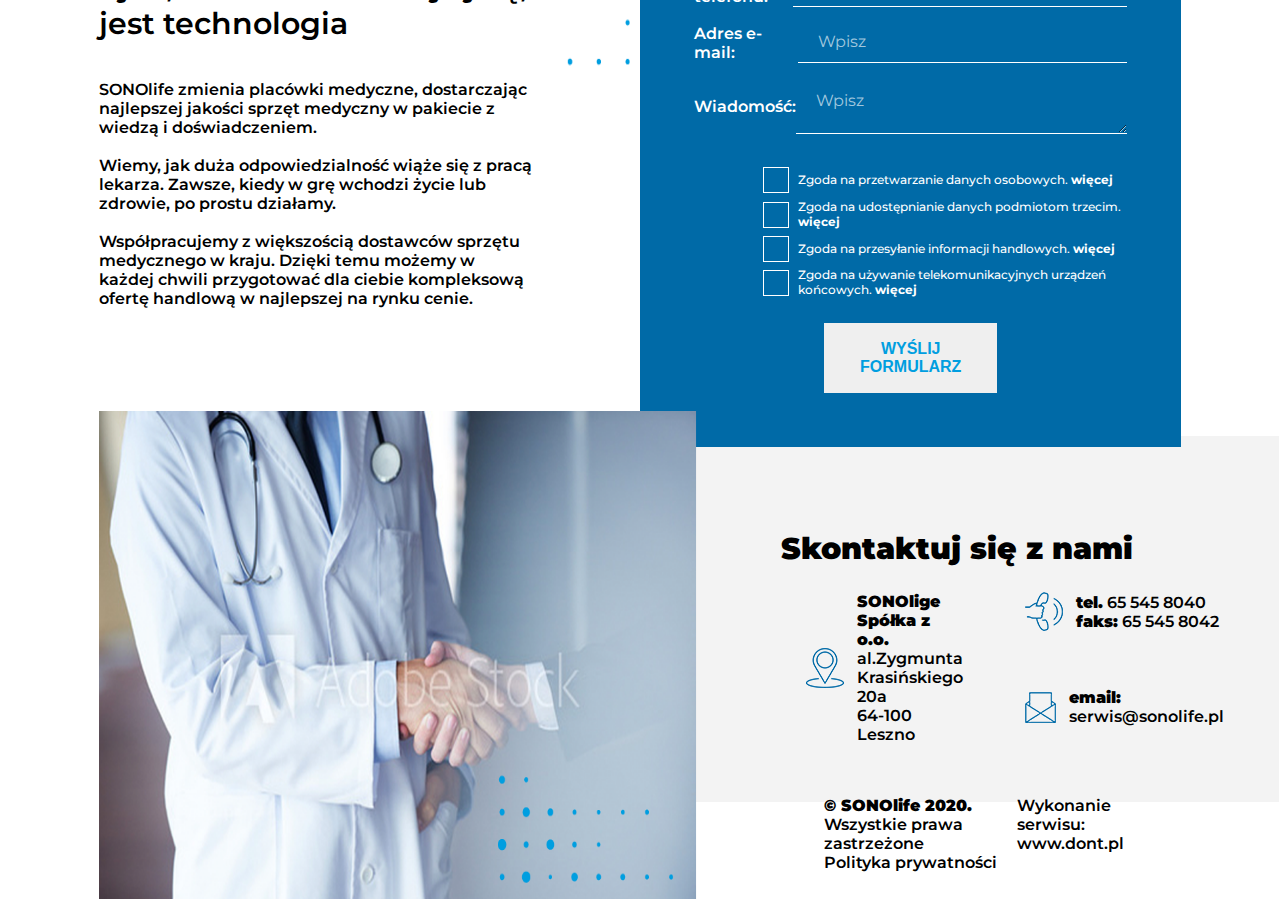
==== commit e43e6174: "Add files via upload" ====
--- a/Projekt/index.html
+++ b/Projekt/index.html
@@ -10,7 +10,8 @@
 
     <link rel="stylesheet" href="style.css">
     <link rel="stylesheet" href="checkboxStyle.css">
-    <script src="script.js"></script>
+    <link rel="stylesheet" href="mobileStyle.css">
+
 </head>
 
 <body>
@@ -517,6 +518,7 @@
 
     </div>
 
+    <script src="script.js"></script>
 </body>
 
 </html>--- a/Projekt/style.css
+++ b/Projekt/style.css
@@ -0,0 +1,1012 @@
+    @import url('https://fonts.googleapis.com/css2?family=Montserrat:ital,wght@0,300;0,400;0,600;0,800;1,500;1,900&display=swap');
+    body {
+        padding: 2% 3% 0 3%;
+        margin: 0;
+        font-family: 'Montserrat', sans-serif;
+        font-weight: 300;
+    }
+    
+    ul {
+        list-style-position: outside;
+    }
+    /*HEADER*/
+    
+    header {
+        display: flex;
+        height: 4vh;
+        font-size: 16px;
+        justify-content: space-around;
+        position: fixed;
+        left: 0;
+        top: 0;
+        padding: 2% 0 2% 0;
+        width: 100vw;
+        z-index: 100;
+        background-color: white;
+    }
+    
+    .logo {
+        width: 12.5%;
+        background: url('img/1_logo.png');
+        background-repeat: no-repeat;
+        background-size: 100% 100%;
+    }
+    
+    .nav {
+        width: 50%;
+        display: flex;
+        align-items: flex-end;
+        justify-content: space-evenly;
+        color: #009ee0;
+        z-index: 2;
+    }
+    
+    .buyButton {
+        background-color: #009ee0;
+        width: 10vw;
+        display: flex;
+        align-items: center;
+        justify-content: center;
+        color: white;
+        font-weight: 600;
+        cursor: pointer;
+        z-index: 2;
+    }
+    /* FIRST PAGE */
+    
+    .firstPage {
+        width: 90%;
+        left: 5%;
+        height: 94vh;
+        text-align: right;
+        position: relative;
+        overflow-y: visible;
+    }
+    
+    .grayBackground {
+        background-color: #f3f3f3;
+        position: absolute;
+        width: 80%;
+        height: 100%;
+        left: 20%;
+        top: 10%;
+        z-index: -1;
+    }
+    
+    .blueOverlay {
+        width: 95%;
+        height: 24%;
+        background-color: #009ee0;
+        color: white;
+        position: absolute;
+        bottom: 25%;
+        text-align: left;
+        padding: 1% 0 0 5%;
+        font-size: 24px;
+        font-weight: 500;
+    }
+    
+    .blueOverlay h1 {
+        font-size: 40px;
+        font-weight: 900;
+    }
+    
+    .newLook {
+        position: absolute;
+        top: 20%;
+        font-size: 60px;
+        text-align: left;
+        font-weight: 400;
+    }
+    
+    .newLook b {
+        color: #006aa7;
+    }
+    
+    .firstDots {
+        position: absolute;
+        width: 26%;
+        height: 37%;
+        top: 18%;
+        left: 40%;
+        background: url('img/1_dots.png');
+        background-repeat: no-repeat;
+        background-size: 100% 100%;
+    }
+    
+    .tablet {
+        position: absolute;
+        width: 52%;
+        height: 120vh;
+        top: -3%;
+        right: 0;
+        background: url('img/1_tablet.png');
+        background-repeat: no-repeat;
+        background-size: 100% 100%;
+    }
+    /* SECOND PAGE */
+    
+    .secondPage {
+        width: 94vw;
+    }
+    
+    .section1 {
+        width: 75%;
+        height: 65vh;
+        display: flex;
+        margin-left: auto;
+        margin-right: auto;
+        margin-bottom: 12vh;
+    }
+    
+    .section1Img {
+        width: 50%;
+        height: 100%;
+        background: url('img/2_img1.png');
+        background-repeat: no-repeat;
+        background-size: 100% 100%;
+        z-index: initial;
+    }
+    
+    .section2Img {
+        background: url('img/2_img2.png');
+        background-size: 100% 100%;
+    }
+    
+    .section3Img {
+        background: url('img/2_img3.png');
+        background-size: 100% 100%;
+    }
+    
+    .dots {
+        position: relative;
+        width: 40%;
+        height: 50%;
+        top: 62%;
+        right: 16%;
+        background: url('img/2_dotsDownR.png');
+        background-repeat: no-repeat;
+        background-size: 100% 100%;
+        z-index: -5;
+    }
+    
+    .dots2 {
+        background: url('img/2_dotsUpR.png');
+        background-repeat: no-repeat;
+        background-size: 100% 100%;
+        top: 58%;
+        right: 8%;
+    }
+    
+    .dots3 {
+        background: url('img/2_dotsUpL.png');
+        background-repeat: no-repeat;
+        background-size: 100% 100%;
+        top: 59%;
+        left: 68%;
+    }
+    
+    .content1 {
+        width: 40%;
+        margin-left: 5%;
+        display: flex;
+        flex-direction: column;
+        align-self: flex-end;
+    }
+    
+    .content2 {
+        margin-left: 0;
+        margin-right: 5%;
+    }
+    
+    .secondPageTextTitle {
+        color: #006aa7;
+        font-size: 30px;
+        font-weight: 700;
+        margin-bottom: 5%;
+    }
+    
+    .secondPageTextTitle span {
+        color: black;
+    }
+    
+    .secondPageText {
+        font-size: 20px;
+        margin-bottom: 5%;
+        font-weight: 600;
+    }
+    
+    .secondPagePromotion {
+        display: flex;
+        justify-content: center;
+        font-size: 16px;
+    }
+    
+    .emoticon1 {
+        width: 35px;
+        height: 58px;
+        background: url('img/2_img4.png');
+        background-repeat: no-repeat;
+        background-size: 100% 100%;
+    }
+    
+    .emoticon2 {
+        width: 29px;
+        height: 57px;
+        background: url('img/2_img5.png');
+        background-repeat: no-repeat;
+        background-size: 100% 100%;
+    }
+    
+    .emoticon3 {
+        width: 38px;
+        height: 51px;
+        background: url('img/2_img6.png');
+        background-repeat: no-repeat;
+        background-size: 100% 100%;
+    }
+    
+    .bgEmoticon {
+        width: 16%;
+        height: 100%;
+        background-color: #f3f3f3;
+        padding: 3% 0 3% 0;
+        display: flex;
+        justify-content: center;
+    }
+    
+    .secondPagePromotionText {
+        width: 70%;
+        font-weight: 600;
+        display: flex;
+        align-items: center;
+        margin-left: 3%;
+    }
+    /* THIRD PAGE */
+    
+    .thirdPage {
+        height: 162vh;
+        margin-bottom: 20vh;
+    }
+    
+    .thirdPageSection {
+        width: 90%;
+        left: 5%;
+        position: relative;
+        height: 50%;
+        z-index: initial;
+        margin-bottom: 3vh;
+    }
+    
+    .grayBackground2 {
+        background-color: #f3f3f3;
+        position: absolute;
+        width: 80%;
+        height: 100%;
+        left: 20%;
+        z-index: -1;
+    }
+    
+    .mobileUsg {
+        position: absolute;
+        font-size: 60px;
+        text-align: left;
+        font-weight: 400;
+        top: 8%;
+    }
+    
+    .mobileUsg b {
+        color: #006aa7;
+    }
+    
+    .menu {
+        width: 80%;
+        position: absolute;
+        top: 35%;
+        right: 3%;
+        display: flex;
+        font-size: 30px;
+        color: #2eafe5;
+        justify-content: space-between;
+        align-items: center;
+        font-weight: 600;
+    }
+    
+    .menu span {
+        color: black;
+        font-size: 16px;
+    }
+    
+    .thirdPageImg {
+        width: 40%;
+        height: 60%;
+        top: 50%;
+        background: url('img/3_img1.png');
+        background-repeat: no-repeat;
+        background-size: 100% 100%;
+        position: absolute;
+    }
+    
+    .thirdPageDescribe {
+        width: 42%;
+        position: absolute;
+        top: 60%;
+        left: 50%;
+    }
+    
+    .thirdPageTitle {
+        font-size: 30px;
+        font-weight: 600;
+        margin-bottom: 5%;
+    }
+    
+    .thirdPageTitle b {
+        color: #006aa7;
+    }
+    
+    .thirdPageText {
+        font-size: 20px;
+        font-weight: 600;
+    }
+    
+    .thirdPageImg2 {
+        position: absolute;
+        width: 18%;
+        height: 60%;
+        left: 30%;
+        top: 75%;
+        background: url('img/3_img2.png');
+        background-repeat: no-repeat;
+        background-size: 100% 100%;
+    }
+    
+    .video {
+        width: 100%;
+        height: 60vh;
+        top: 135%;
+        position: absolute;
+        display: flex;
+    }
+    
+    .videoPlayer {
+        height: 100%;
+        width: 70%;
+        background: url('img/3_img3.png');
+        background-repeat: no-repeat;
+        background-size: 100% 100%;
+    }
+    
+    .thirdPageImg2dots {
+        width: 20%;
+        height: 60%;
+        margin-left: 5%;
+        background: url('img/2_dotsDownR.png');
+        background-repeat: no-repeat;
+        background-size: 100% 100%;
+    }
+    /* FOURTH PAGE */
+    
+    .fourthPage {
+        width: 90%;
+        left: 5%;
+        position: relative;
+        display: flex;
+        justify-content: flex-end;
+        margin-bottom: 15vh;
+    }
+    
+    .fourthPageText {
+        width: 35%;
+        font-size: 16px;
+        font-weight: 600;
+    }
+    
+    .fourthPage b {
+        color: #006aa7;
+    }
+    
+    .fourthPage span {
+        font-size: 24px;
+    }
+    
+    .fourthPage h3 {
+        font-size: 30px;
+        font-weight: 500;
+    }
+    
+    .option1Button,
+    .option2Button,
+    .option3Button {
+        background-color: tomato;
+        margin-bottom: 5%;
+    }
+    
+    .option1,
+    .option2,
+    .option3 {
+        background-color: violet;
+        margin-bottom: 5%;
+    }
+    
+    .option2,
+    .option3 {
+        display: none;
+    }
+    
+    .fourthPageGraphics {
+        width: 40%;
+        margin-left: 10%;
+        margin-left: 5%;
+        height: 75vh;
+        background-color: teal;
+    }
+    /* FIFTH PAGE */
+    
+    .fifthPage {
+        width: 90%;
+        left: 5%;
+        position: relative;
+    }
+    
+    .fifthPageTitle {
+        font-size: 40px;
+        text-align: center;
+        margin-bottom: 4vh;
+    }
+    
+    .fifthPageSection {
+        height: 60vh;
+        display: flex;
+        align-items: center;
+        justify-content: center;
+        position: relative;
+        margin-bottom: 8%;
+    }
+    
+    .fifthPageTitle b,
+    .fifthPageText b {
+        color: #006aa7;
+    }
+    
+    .fifthPageText {
+        font-size: 30px;
+    }
+    
+    .fifthPageText li {
+        font-size: 20px;
+    }
+    
+    .fifthPageSectionImg1,
+    .fifthPageSectionImg2,
+    .fifthPageSectionImg3,
+    .fifthPageSectionImg4 {
+        width: 25%;
+        height: 100%;
+        margin-left: 5%;
+        margin-right: 5%;
+        background: url('img/5_img1.png');
+        background-repeat: no-repeat;
+        background-size: 100% 100%;
+        position: relative;
+    }
+    
+    .fifthPageSectionImg2 {
+        background: url('img/5_img2.png');
+        background-repeat: no-repeat;
+        background-size: 100% 100%;
+    }
+    
+    .fifthPageSectionImg3 {
+        background: url('img/5_img3.png');
+        background-repeat: no-repeat;
+        background-size: 100% 100%;
+    }
+    
+    .fifthPageSectionImg4 {
+        background: url('img/5_img4.png');
+        background-repeat: no-repeat;
+        background-size: 100% 100%;
+    }
+    
+    .smallImg1,
+    .fifthDots1 {
+        position: absolute;
+        z-index: -1;
+        left: 90%;
+        top: 20%;
+        height: 60%;
+        width: 60%;
+        background: url('img/5_img5.png');
+        background-repeat: no-repeat;
+        background-size: 100% 100%;
+    }
+    
+    .smallImg2 {
+        left: -50%;
+        top: -10%;
+        background: url('img/5_img6.png');
+        background-repeat: no-repeat;
+        background-size: 100% 100%;
+    }
+    
+    .smallImg3 {
+        top: -10%;
+        background: url('img/5_img7.png');
+        background-repeat: no-repeat;
+        background-size: 100% 100%;
+    }
+    
+    .smallImg4 {
+        top: 48%;
+        left: -50%;
+        background: url('img/5_img8.png');
+        background-repeat: no-repeat;
+        background-size: 100% 100%;
+    }
+    
+    .fifthDots1 {
+        width: 80%;
+        top: 37%;
+        left: 60%;
+        background: url('img/5_dots1.png');
+        background-repeat: no-repeat;
+        background-size: 100% 100%;
+        z-index: -2;
+    }
+    
+    .fifthDots2 {
+        left: -62%;
+        top: -5%;
+        background: url('img/5_dots1.png');
+        background-repeat: no-repeat;
+        background-size: 100% 100%;
+    }
+    
+    .fifthDots3 {
+        top: 40%;
+        left: 52%;
+        background: url('img/2_dotsUpR.png');
+        background-repeat: no-repeat;
+        background-size: 100% 100%;
+    }
+    
+    .fifthDots4 {
+        top: 51%;
+        left: -28%;
+        background: url('img/2_dotsUpR.png');
+        background-repeat: no-repeat;
+        background-size: 100% 100%;
+    }
+    /* SIXTH PAGE */
+    
+    .sixthPage {
+        width: 90%;
+        left: 5%;
+        position: relative;
+        margin-top: 20vh;
+        flex-wrap: wrap;
+    }
+    
+    .sixthPageContainer {
+        width: 100%;
+        height: 60vh;
+        display: flex;
+        flex-wrap: wrap;
+        font-size: 16px;
+        font-weight: 500;
+    }
+    
+    .spec {
+        width: 58%;
+        height: auto;
+        margin-right: 2%;
+        margin-bottom: 2%;
+        background-color: #f3f3f3;
+    }
+    
+    .glow {
+        width: 40%;
+        height: auto;
+        margin-bottom: 2%;
+        background-color: #f3f3f3;
+    }
+    
+    .obraz {
+        width: 49%;
+        height: auto;
+        margin-right: 2%;
+        background-color: #f3f3f3;
+    }
+    
+    .komp {
+        width: 49%;
+        height: auto;
+        background-color: #f3f3f3;
+    }
+    
+    .komp .sixthPageContent {
+        text-align: center;
+    }
+    
+    .sixthPageTitle {
+        font-size: 30px;
+        font-weight: 700;
+        color: #006aa7;
+        padding: 3%;
+    }
+    
+    td {
+        width: 50%;
+        border-bottom: 1px solid white;
+        text-align: left;
+        padding: 0 5% 2% 2vw;
+    }
+    
+    tr td:first-of-type {
+        color: #2eafe5;
+    }
+    /* SEVENTH PAGE */
+    
+    .seventhPage {
+        width: 90%;
+        left: 5%;
+        margin-top: 8vh;
+        position: relative;
+    }
+    
+    .seventhPageImgs {
+        height: 70vh;
+        width: 100%;
+        display: flex;
+        justify-content: center;
+        align-items: center;
+        font-weight: 600;
+    }
+    
+    .seventhPageDescribe {
+        height: 10%;
+        text-align: center;
+        font-size: 16px;
+    }
+    
+    .plus {
+        height: 8%;
+        width: 3%;
+        background: url('img/7_plus.png');
+        background-repeat: no-repeat;
+        background-size: 100% 100%;
+        margin-bottom: 5%;
+        margin-left: 1%;
+        margin-right: 1%;
+    }
+    
+    .img1 {
+        width: 10%;
+        height: 100%;
+    }
+    
+    .img1img {
+        width: 100%;
+        height: 90%;
+        background: url('img/7_img1.png');
+        background-repeat: no-repeat;
+        background-size: 100% 100%;
+    }
+    
+    .img2 {
+        width: 20%;
+        height: 100%;
+    }
+    
+    .img2img {
+        width: 100%;
+        height: 90%;
+        background: url('img/7_img2.png');
+        background-repeat: no-repeat;
+        background-size: 100% 100%;
+    }
+    
+    .img3 {
+        width: 30%;
+        height: 100%;
+    }
+    
+    .img3img {
+        width: 100%;
+        height: 90%;
+        background: url('img/7_img3.png');
+        background-repeat: no-repeat;
+        background-size: 100% 100%;
+    }
+    
+    .icons {
+        width: 25%;
+        height: 90%;
+    }
+    
+    .icon {
+        margin-bottom: 5%;
+        height: 40%;
+        width: 100%;
+        display: flex;
+        justify-content: center;
+        align-items: center;
+        flex-direction: column;
+        background-color: #f3f3f3;
+        font-size: 20px;
+    }
+    /* EIGHTH PAGE */
+    
+    .eighthPage {
+        width: 90%;
+        left: 5%;
+        height: 90vh;
+        margin-top: 8vh;
+        margin-bottom: 8vh;
+        position: relative;
+    }
+    
+    .blueDiv {
+        width: 28%;
+        height: 55%;
+        position: absolute;
+        background-color: #009ee0;
+        color: white;
+        font-size: 30px;
+        padding: 3%;
+    }
+    
+    .buyNow {
+        background-color: white;
+        width: 70%;
+        height: 60%;
+        margin-left: 15%;
+        margin-top: 15%;
+        color: #009ee0;
+        display: flex;
+        justify-content: center;
+        align-items: center;
+        flex-direction: column;
+        font-weight: 800;
+        cursor: pointer;
+    }
+    
+    .greyDiv {
+        width: 80%;
+        height: 60%;
+        position: absolute;
+        left: 20%;
+        top: 30%;
+        background-color: #f3f3f3;
+        z-index: -1;
+    }
+    
+    .greyDiv .fifthPageTitle {
+        font-size: 30px;
+        text-align: left;
+        margin-left: 30%;
+        margin-top: 3%;
+        font-weight: 600;
+    }
+    
+    .infos {
+        display: flex;
+        justify-content: flex-start;
+        margin-left: 30%;
+        font-weight: 600;
+    }
+    
+    .greyDivInfo {
+        width: 50%;
+        margin-right: 5%;
+    }
+    
+    .greyDivInfo li {
+        padding: 0 0 2% 0;
+    }
+    
+    .greyDivInfo a {
+        color: #009ee0;
+        cursor: pointer;
+    }
+    
+    .greyDivInfo span {
+        font-size: 24px;
+        font-weight: 700;
+        color: #006aa7;
+    }
+    
+    .eighthPageDots {
+        position: absolute;
+        width: 22%;
+        height: 32%;
+        left: 35%;
+        top: 17%;
+        background: url('img/5_dots1.png');
+        background-repeat: no-repeat;
+        background-size: 100% 100%;
+        z-index: -3;
+    }
+    /* NINTH PAGE */
+    
+    .ninthPage {
+        width: 90%;
+        height: 1220px;
+        left: 5%;
+        position: relative;
+    }
+    
+    .ninthPageDescribe {
+        width: 40%;
+        position: absolute;
+        top: 20vh;
+    }
+    
+    .ninthPageDescribe .logo {
+        height: 4vh;
+        width: 40%;
+        margin-bottom: 4vh;
+    }
+    
+    .ninthPageDescribe span {
+        font-size: 30px;
+    }
+    
+    .ninthPageDescribe {
+        font-weight: 600;
+    }
+    
+    .ninthPageForm {
+        width: 40%;
+        position: absolute;
+        background-color: #006aa7;
+        left: 50%;
+        padding: 5%;
+        color: white;
+        font-size: 30px;
+        font-weight: 500;
+    }
+    
+    .ninthPageFormTitle {
+        width: 90%;
+        margin-bottom: 5%;
+    }
+    
+    input[type=text],
+    textarea {
+        width: 70%;
+        padding: 12px 20px;
+        margin: 8px 0;
+        border: none;
+        border-bottom: 1px solid white;
+        background-color: #006aa7;
+    }
+    
+    input[type=text]::placeholder,
+    textarea::placeholder {
+        color: rgba(255, 255, 255, 0.644);
+        font-size: 16px;
+        font-family: 'Montserrat', sans-serif;
+    }
+    
+    input[type=checkbox] {
+        border: 1px solid white;
+        background-color: #006aa7;
+    }
+    
+    .contact-form {
+        width: 100%;
+        font-size: 16px;
+        margin-bottom: 5%;
+        font-weight: 600;
+    }
+    
+    .checkbox-container div {
+        margin-right: 3%;
+    }
+    
+    .wrap-input1 {
+        width: 100%;
+        display: flex;
+        justify-content: space-between;
+        align-items: center;
+    }
+    
+    .checkbox-container {
+        padding: 1%;
+        display: flex;
+        justify-content: flex-start;
+        align-items: center;
+        font-size: 12px;
+        width: 100%;
+    }
+    
+    .checkboxes {
+        margin-left: 15%;
+        margin-bottom: 5%;
+    }
+    
+    .contact1-form-btn {
+        border: none;
+        color: #009ee0;
+        width: 40%;
+        height: 70px;
+        font-size: 16px;
+        margin-left: 30%;
+        font-weight: 600;
+        cursor: pointer;
+    }
+    
+    .ninthPageImg {
+        width: 62%;
+        height: 40%;
+        position: absolute;
+        bottom: 0;
+        background: url('img/9_img1.png');
+        background-repeat: no-repeat;
+        background-size: 100% 100%;
+        z-index: 3;
+    }
+    
+    .ninthPageContact {
+        width: 40%;
+        position: absolute;
+        right: -3%;
+        bottom: 3vh;
+        font-weight: 600;
+        font-size: 30px;
+    }
+    
+    .contactContainer {
+        display: flex;
+        font-size: 16px;
+    }
+    
+    .contactContainer img {
+        margin-right: 1vw;
+    }
+    
+    .contact {
+        text-align: left;
+        padding: 10px;
+    }
+    
+    .loc,
+    .phone1,
+    .phone2 {
+        margin-right: 1vw;
+        margin-bottom: 3vh;
+        padding: 15px;
+        display: flex;
+        align-items: center;
+    }
+    
+    .authorAndRights {
+        margin-left: 10%;
+        display: flex;
+        justify-content: space-between;
+        width: 75%;
+        font-size: 16px;
+    }
+    
+    .ninthPageDots1 {
+        position: absolute;
+        z-index: -3;
+        left: 30%;
+        top: 5%;
+        height: 30%;
+        width: 30%;
+        background: url('img/9_dots.png');
+        background-repeat: no-repeat;
+        background-size: 100% 100%;
+    }
+    
+    .ninthPageGrey {
+        position: absolute;
+        height: 30%;
+        width: 60%;
+        right: -9%;
+        top: 62%;
+        background-color: #f3f3f3;
+        z-index: -5;
+    }--- a/Projekt/mobileStyle.css
+++ b/Projekt/mobileStyle.css
@@ -0,0 +1,22 @@
+@media (max-width: 1660px) {
+    .menu {
+        width: 90%;
+    }
+}
+
+@media (max-width: 1460px) {
+    .greyDiv {
+        height: 70%;
+    }
+    .tablet {
+        width: 48%;
+    }
+    .nav {
+        width: 60%;
+    }
+    .menu {
+        font-size: 20px;
+    }
+}
+
+@media (max-width: 1340px) {}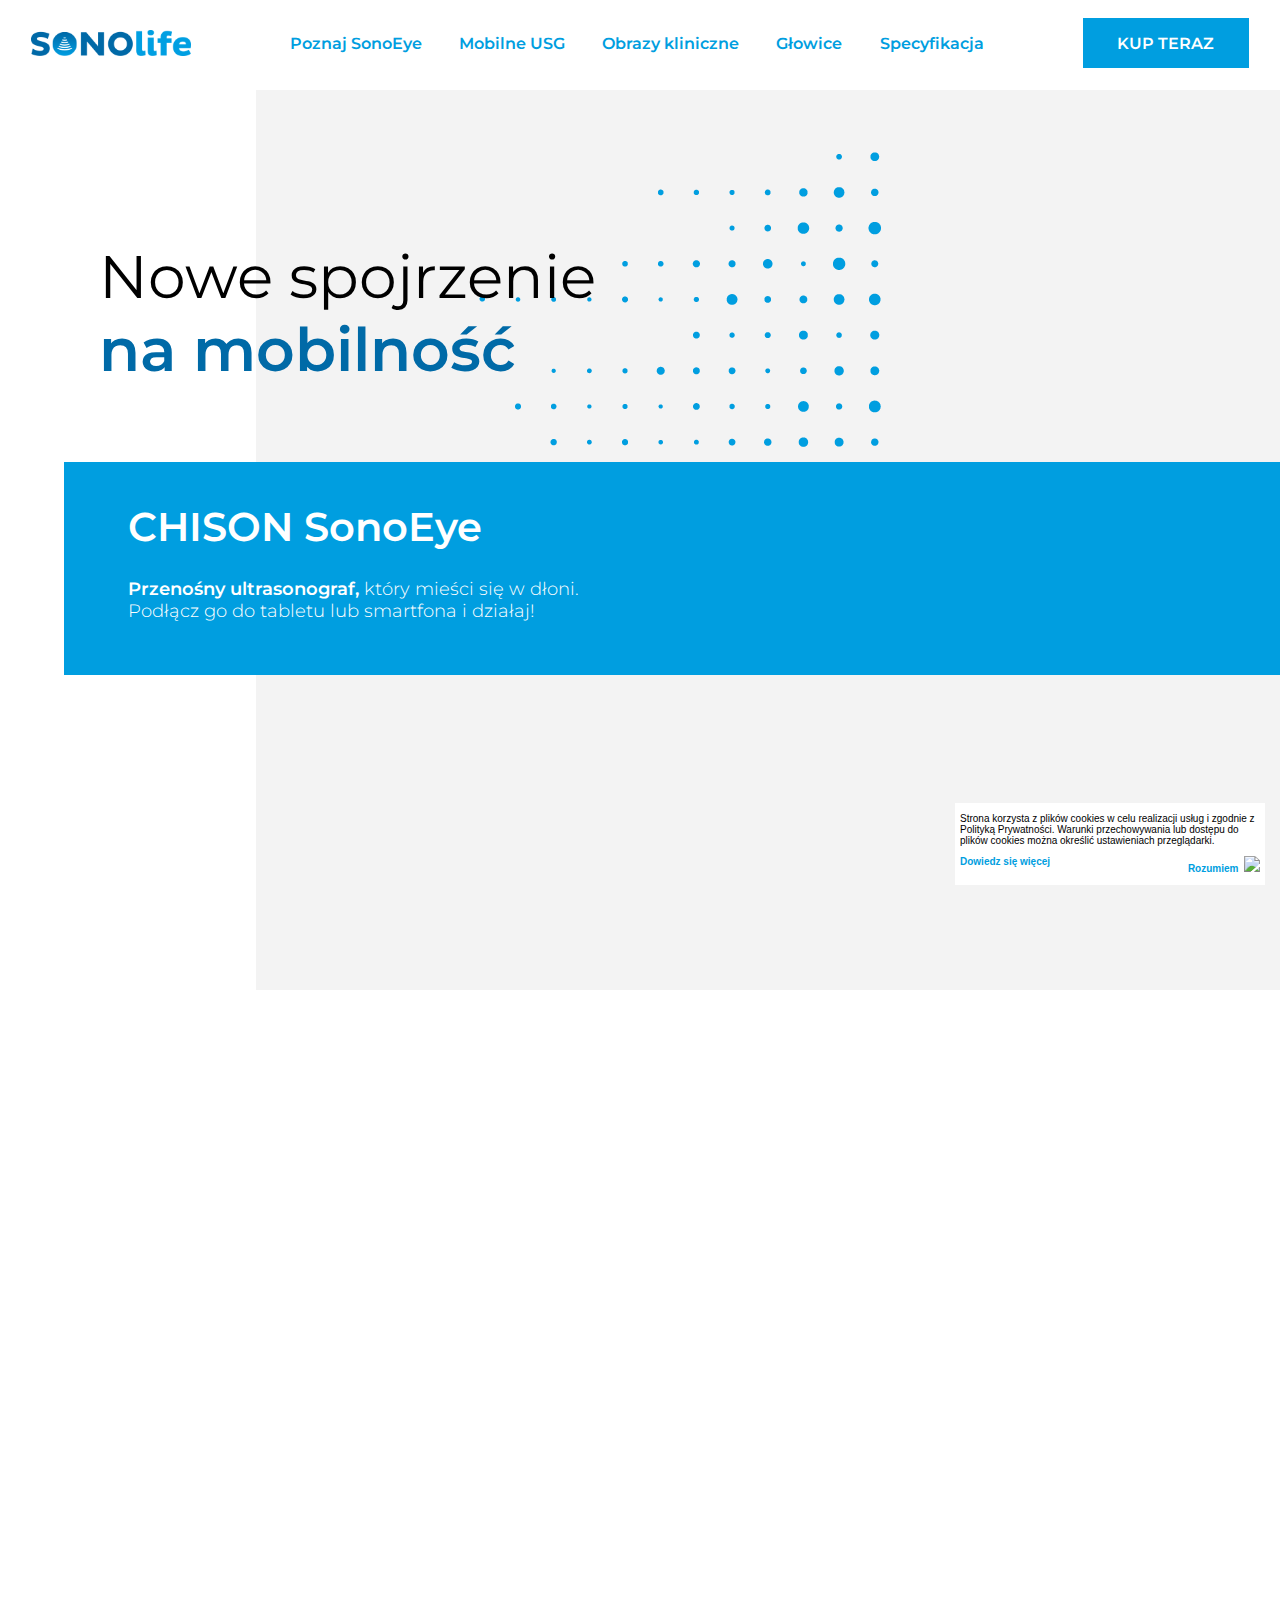
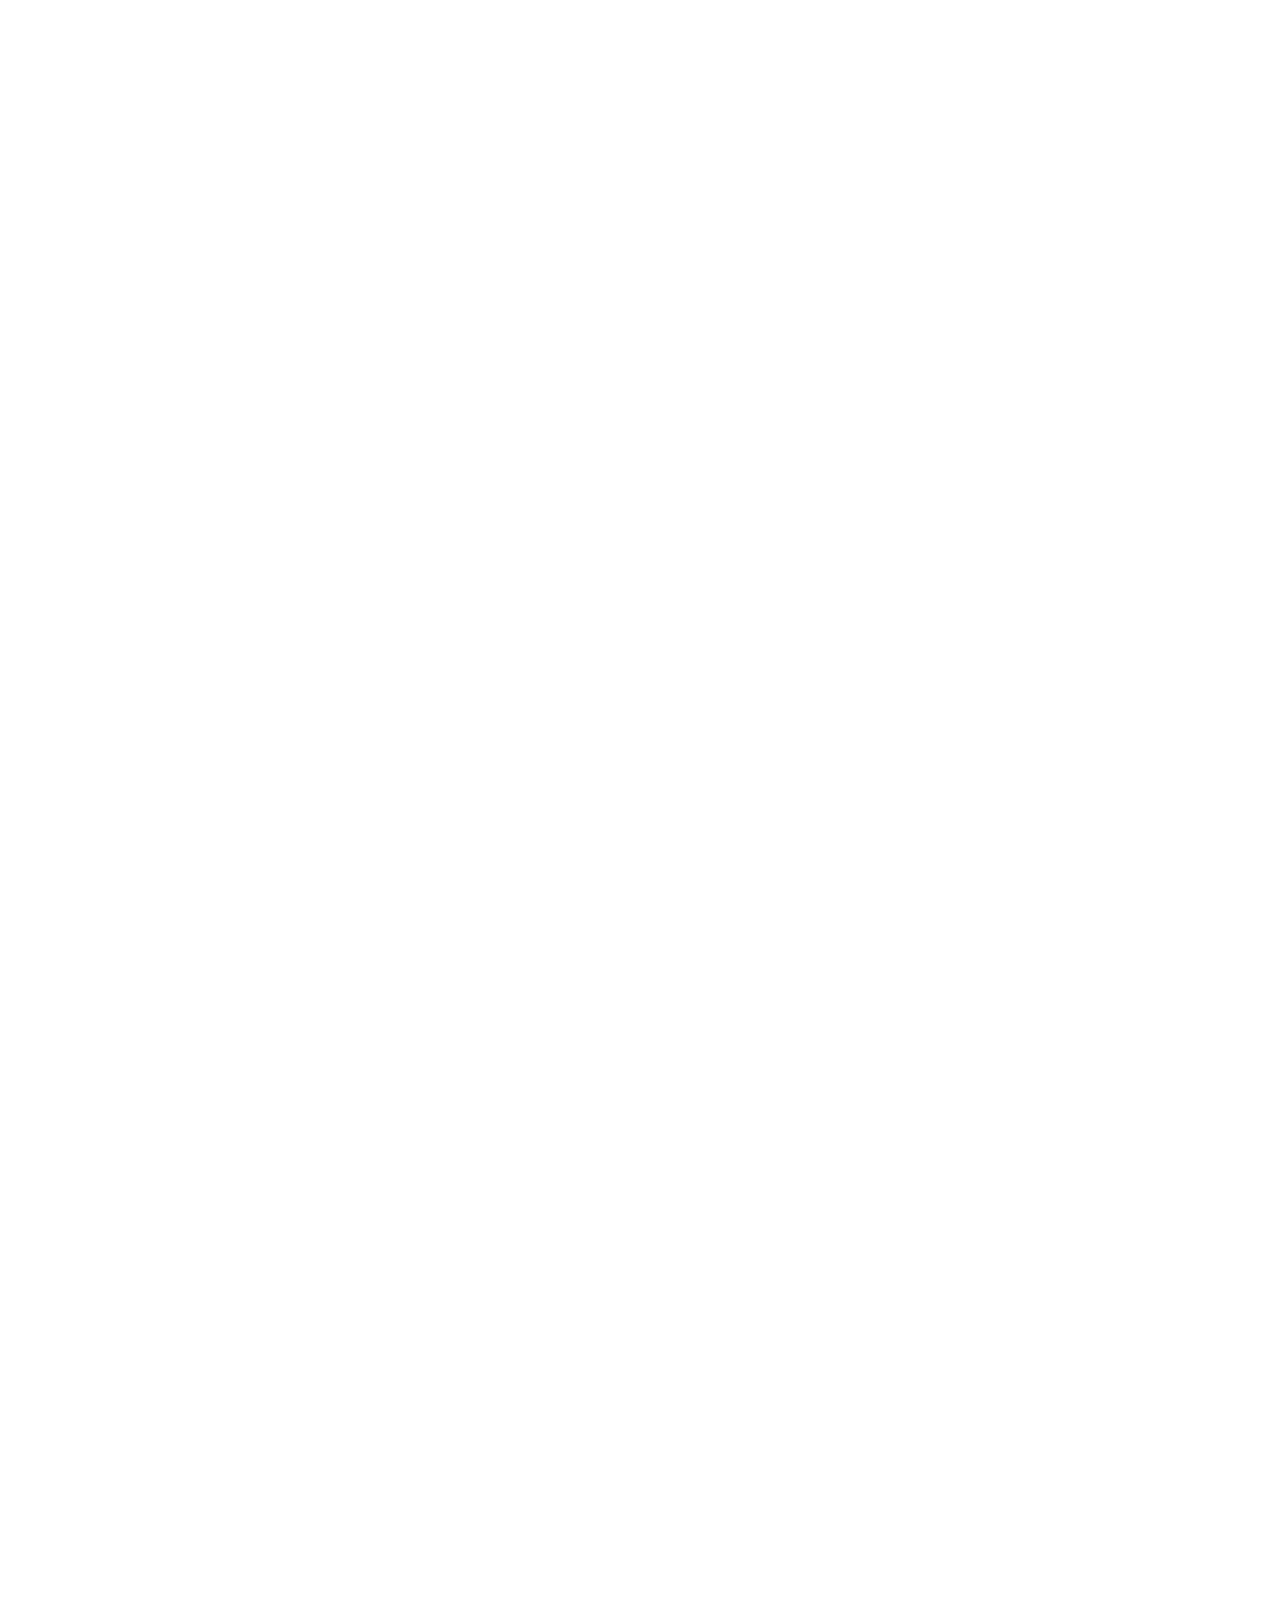
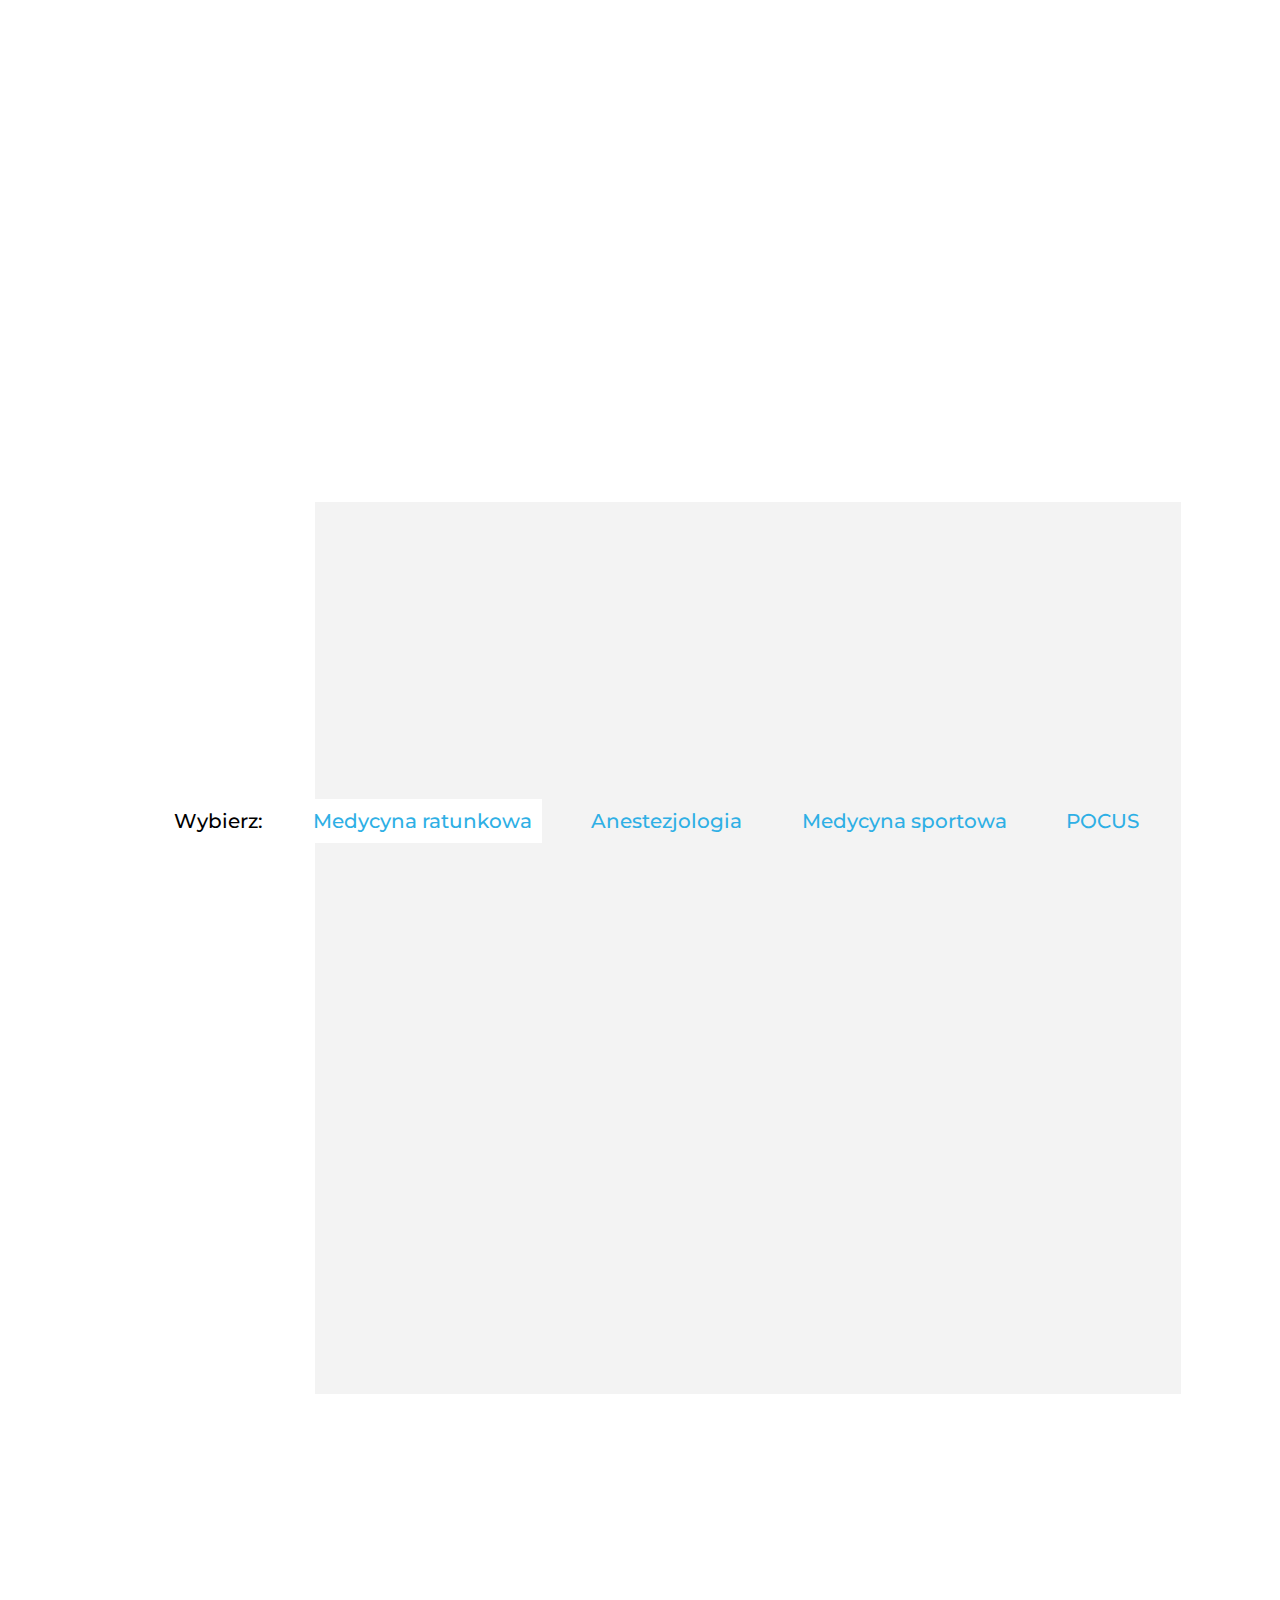
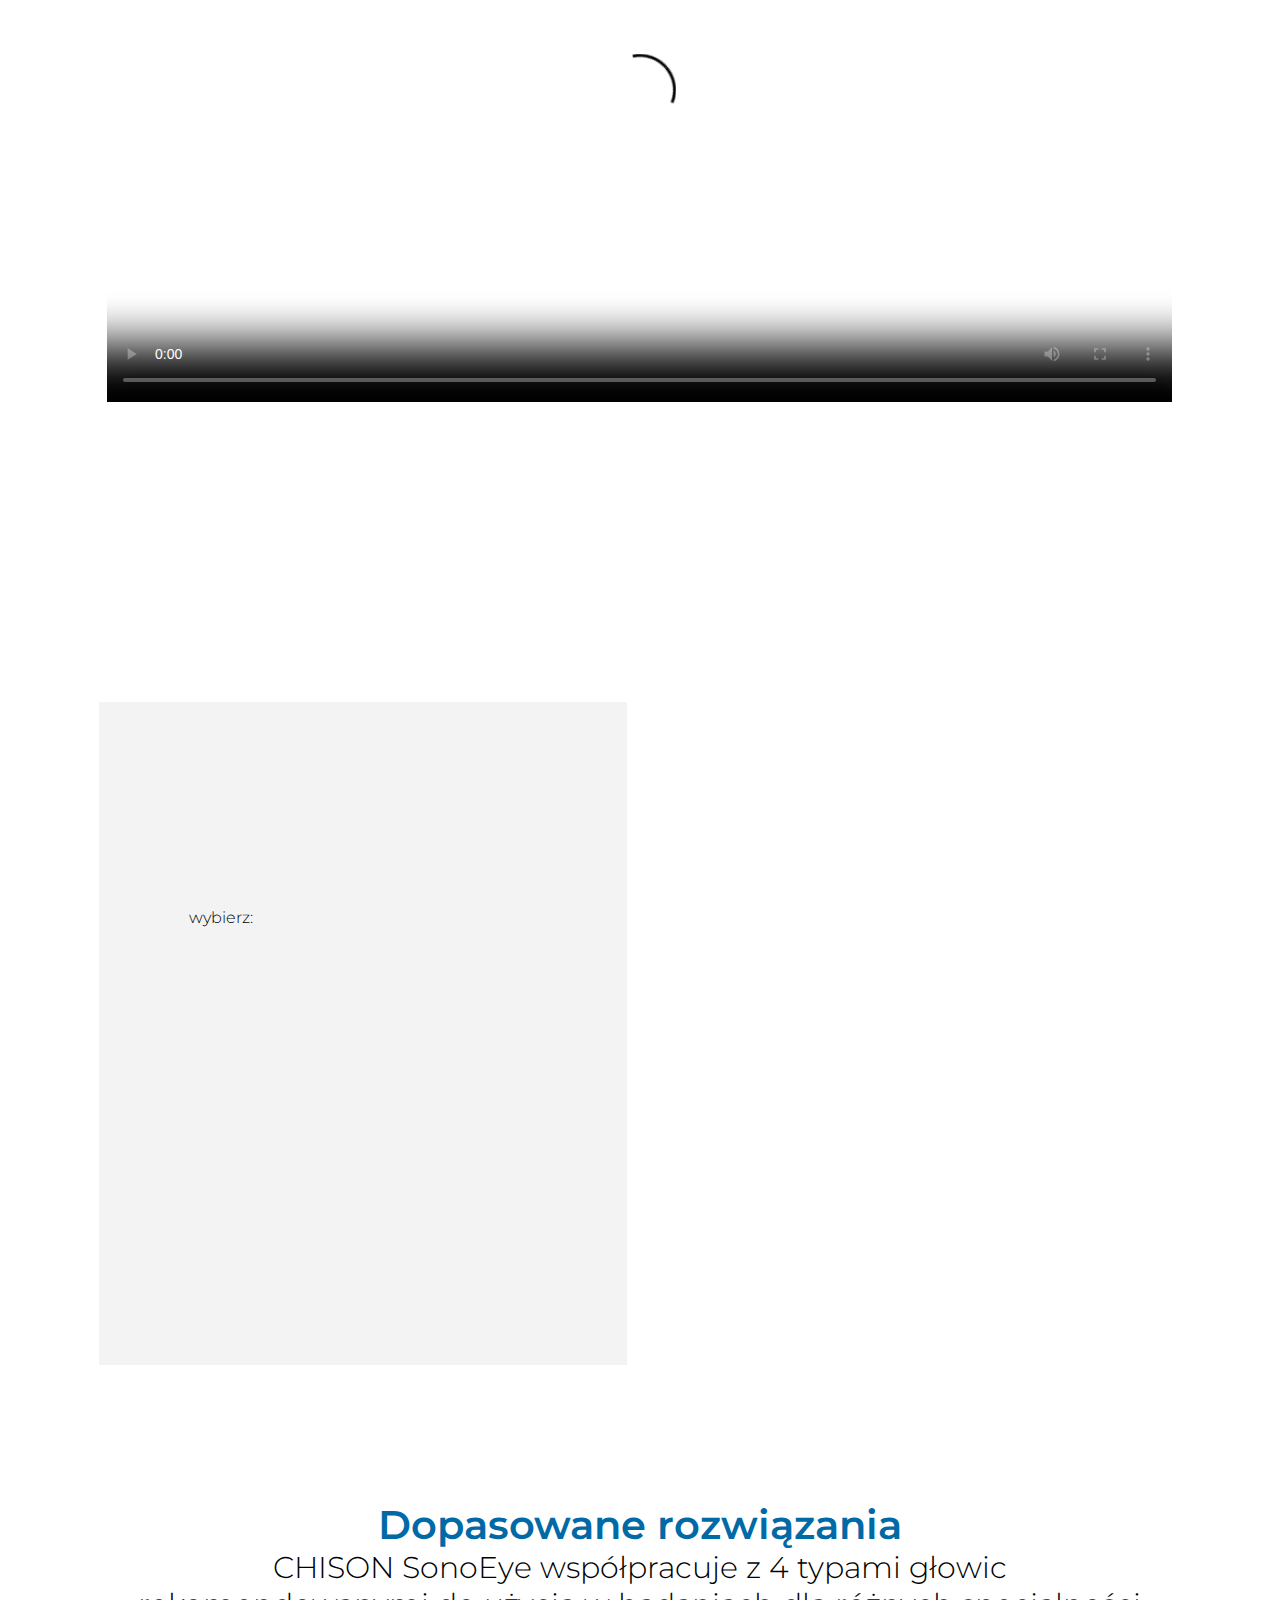
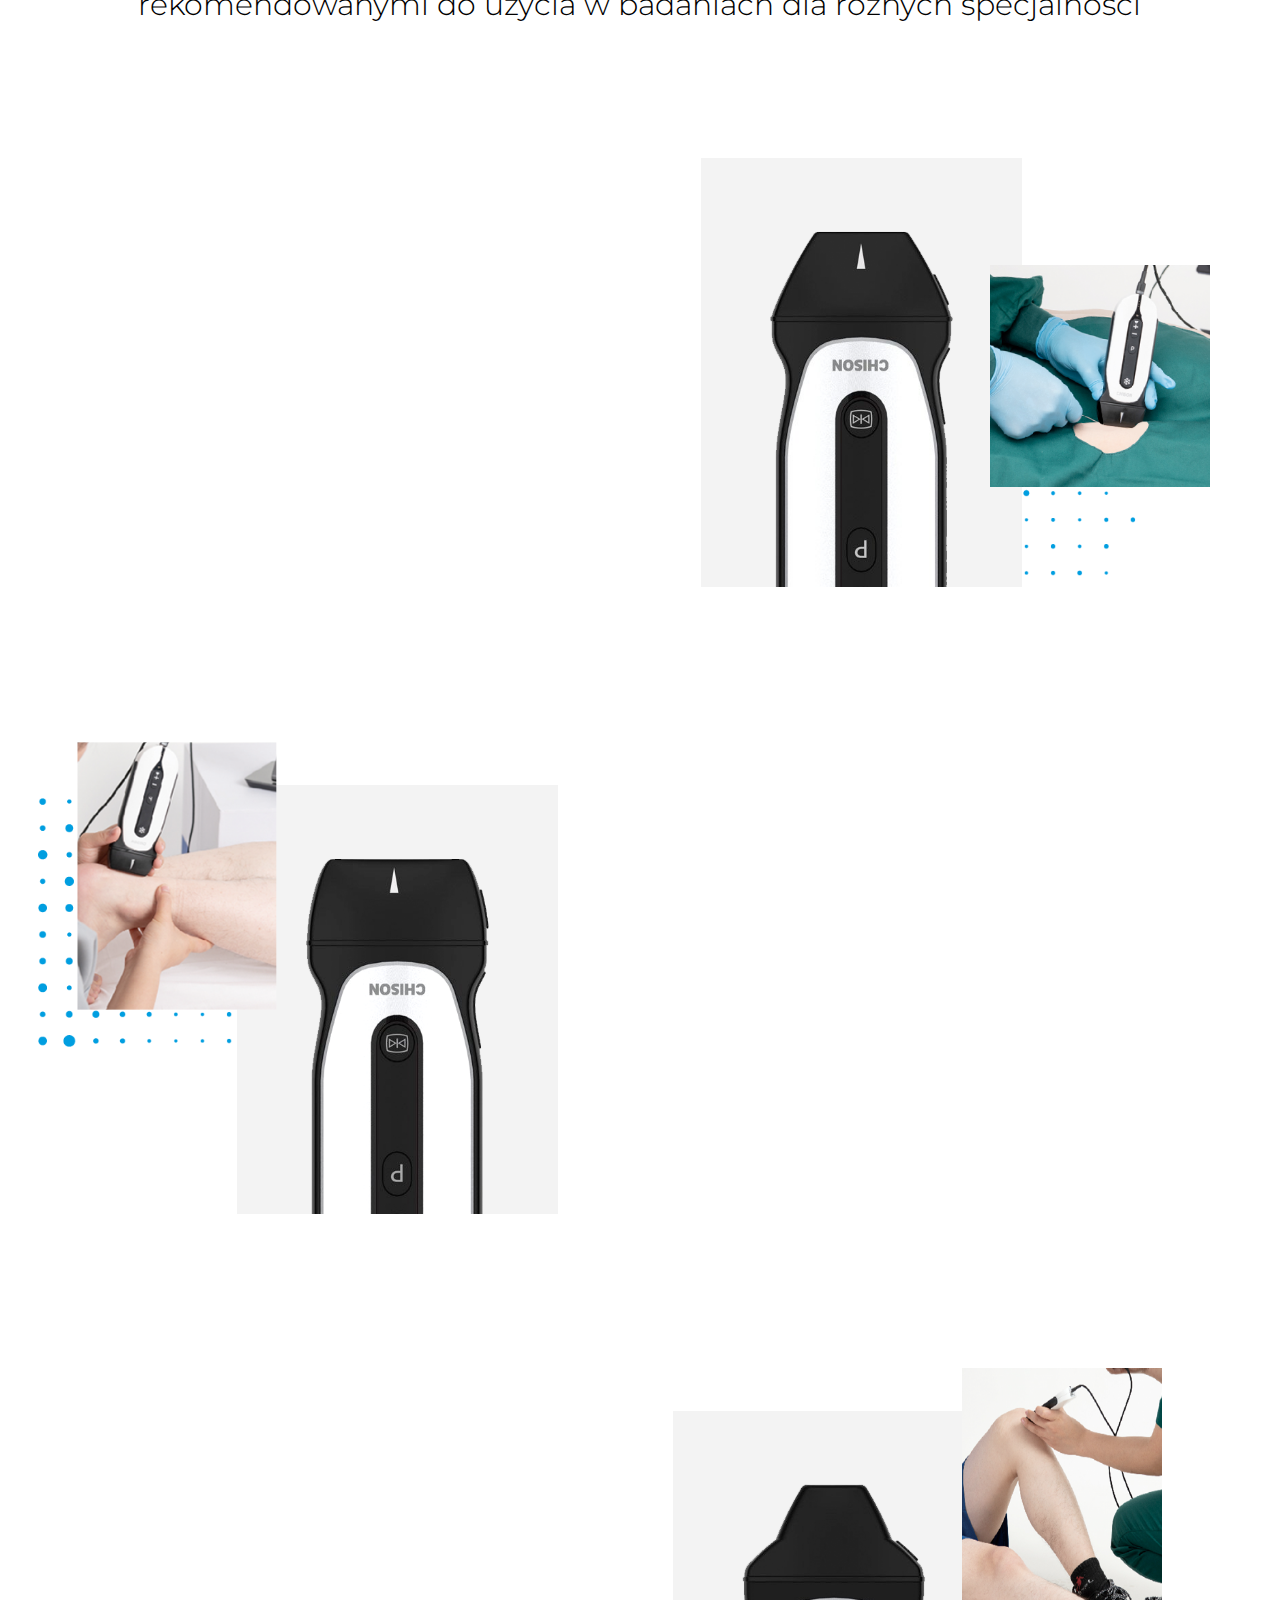
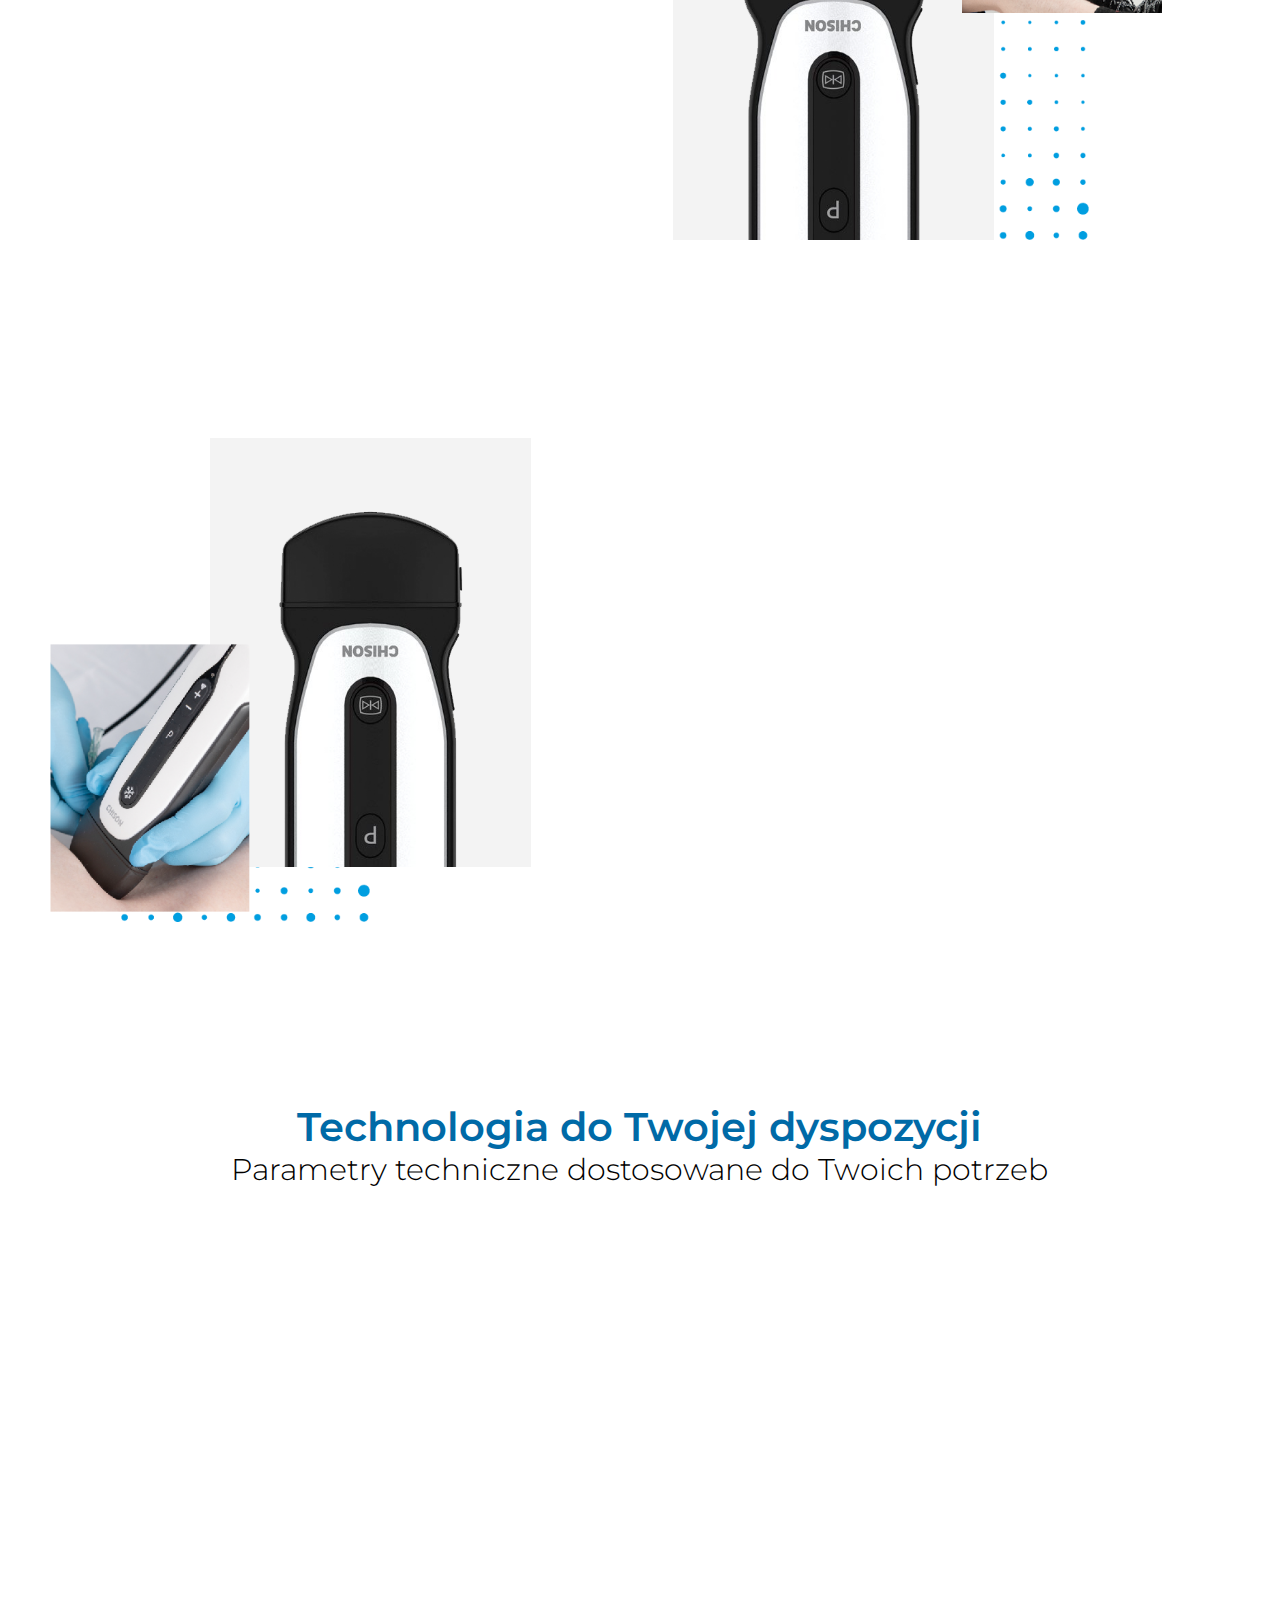
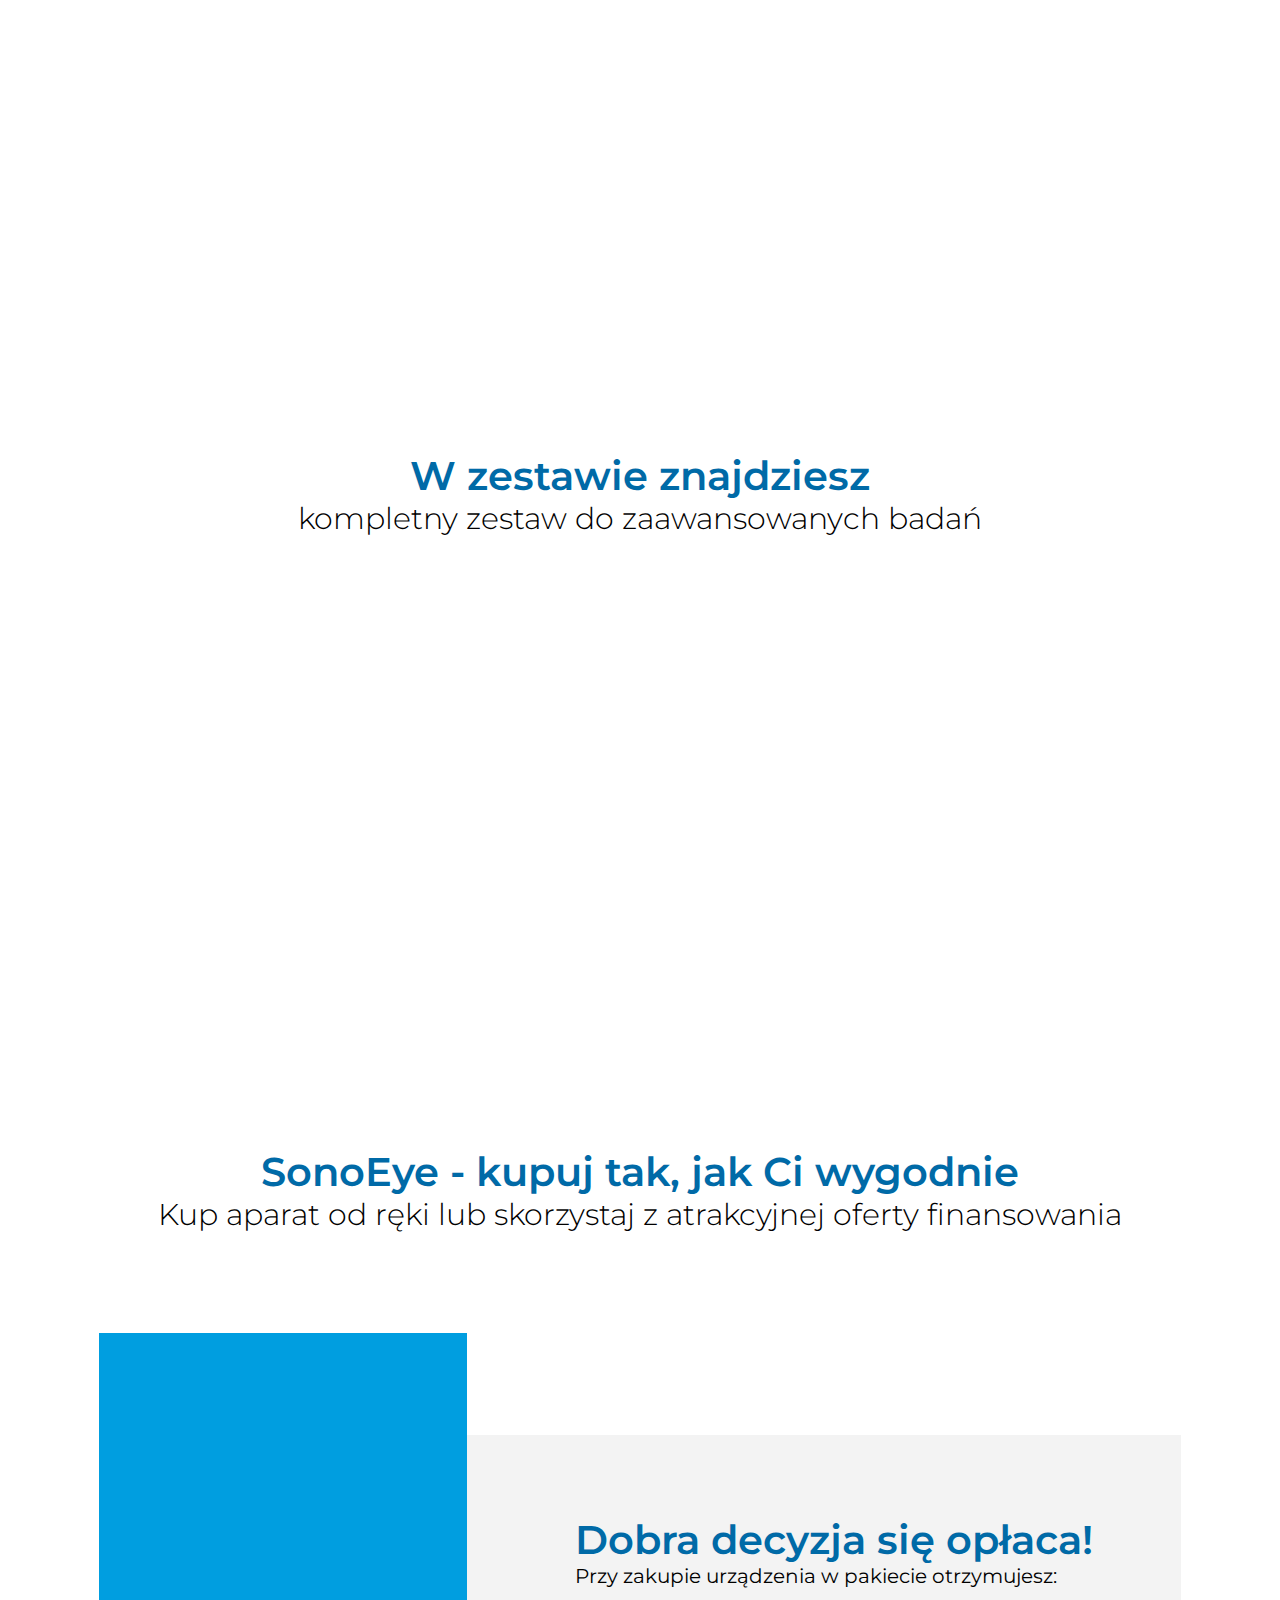
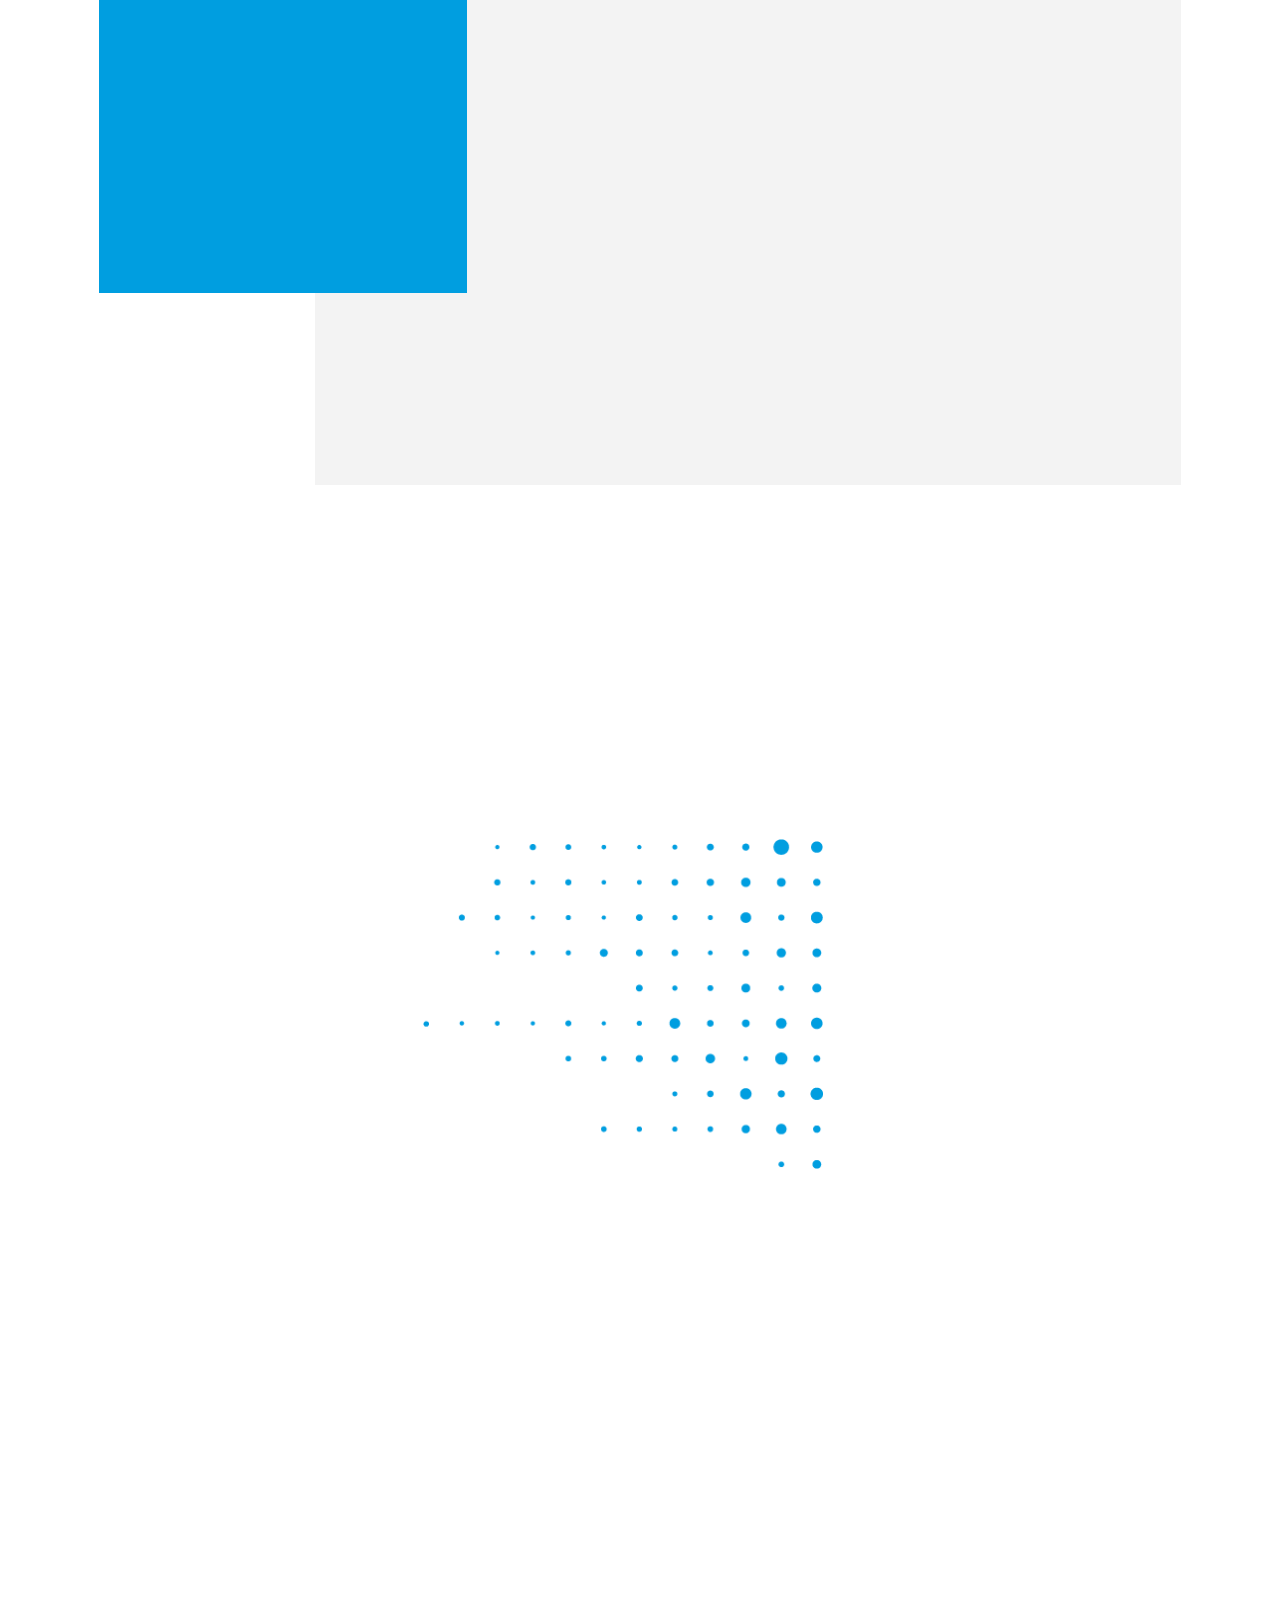
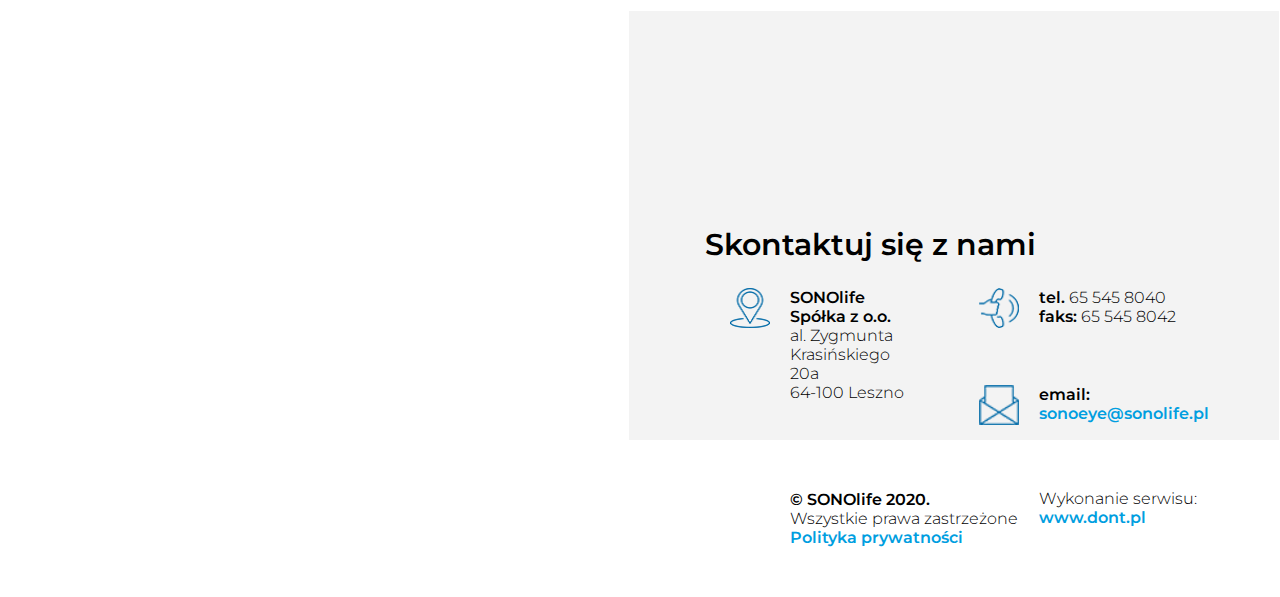
==== commit d9a4b96c: "Add files via upload" ====
--- a/Projekt/index.html
+++ b/Projekt/index.html
@@ -4,60 +4,102 @@
 <head>
     <meta charset="utf-8">
     <meta http-equiv="X-UA-Compatible" content="IE=edge">
-    <title>Sonolife</title>
+    <title>CHISON SonoEye</title>
     <meta name="description" content="">
     <meta name="viewport" content="width=device-width, initial-scale=1">
+
+    <link rel="icon" type="image/png" href="img/favicon.ico" />
 
     <link rel="stylesheet" href="style.css">
     <link rel="stylesheet" href="checkboxStyle.css">
     <link rel="stylesheet" href="mobileStyle.css">
 
+
 </head>
 
-<body>
+<body class="stop-scrolling">
+
+    <div class="cookieInfo">
+        <div>
+            Strona korzysta z plików cookies w celu realizacji usług i zgodnie z Polityką Prywatności. Warunki przechowywania lub dostępu do plików cookies można określić ustawieniach przeglądarki.
+        </div>
+        <div class="cookieLinks">
+            <span class="moreInfo">Dowiedz się więcej</span>
+            <span class="understand">Rozumiem&nbsp;&nbsp;<img src="img/button_close.gif"></span>
+        </div>
+    </div>
+
+
 
     <div class="container">
 
         <header>
             <div class="logo"></div>
+            <img class="loader" src="img/loader.gif">
             <div class="nav">
-                <div class=""><b>Poznaj SonoEye</b></div>
-                <div class=""><b>Mobilne USG</b></div>
-                <div class=""><b>SonoEye w akcji</b></div>
-                <div class=""><b>Obrazy kliniczne</b></div>
-                <div class=""><b>Specyfikacja</b></div>
-            </div>
-            <div class="buyButton">Kup teraz</div>
+                <div class="navElement"><b>Poznaj SonoEye</b></div>
+                <div class="navElement"><b>Mobilne USG</b></div>
+                <div class="navElement"><b>Obrazy kliniczne</b></div>
+                <div class="navElement"><b>Głowice</b></div>
+                <div class="navElement"><b>Specyfikacja</b></div>
+            </div>
+
+            <div class="hamburgerButton ham">
+
+            </div>
+
+
+            <div class="buyButton">KUP TERAZ</div>
+
+            <div class="topnav">
+                <div class="myLinks">
+                    <a class="navElement">Poznaj SonoEye</a>
+                    <a class="navElement">Mobilne USG</a>
+                    <a class="navElement">Obrazy kliniczne</a>
+                    <a class="navElement">Głowice</a>
+                    <a class="navElement">Specyfikacja</a>
+                </div>
+            </div>
+
         </header>
 
+
+
         <div class="firstPage">
-            <div class="grayBackground"></div>
+
             <div class="newLook">
                 Nowe spojrzenie<br><b>na mobilność</b>
             </div>
-            <div class="blueOverlay">
+
+            <div class="firstDots"></div>
+
+        </div>
+        <div class="blueOverlay">
+            <div class="blueOverlayText">
                 <h1>CHISON SonoEye</h1>
-                <b>Przenośny ultrasonograf,</b> który mieści się w dłoni.<br>Podłącz go do tabletu lub smartfonu i działaj!
-            </div>
-            <div class="firstDots"></div>
-
-        </div>
+                <b>Przenośny ultrasonograf,</b> który mieści się w dłoni.<br> Podłącz go do tabletu lub smartfona i działaj!
+            </div>
+        </div>
+        <div class="grayBackground"></div>
         <div class="tablet"></div>
         <div class="secondPage">
 
             <div class="section1">
                 <div class="section1Img">
-                    <div class="dots"></div>
+                    <video class="videoFilm1" autoplay loop muted playsinline>
+                        <source src="video/sonoeye_film_cechy_01.mp4" type="video/mp4">
+                      Your browser does not support the video tag.
+                      </video>
                 </div>
                 <div class="content1">
-                    <div class="secondPageTextTitle"><b>Ultra</b>mobilny.<br><span>pracuje wszędzie, gdzie Ty</span></div>
-                    <div class="secondPageText">Badanie USG z Chison SonoEye wykonasz w każdych warunkach. Wystarczy tablet lub smartfon z systemem operacyjnym Anfroid i odpowiednia głowica. Obsługę ułatwią przyciski funkcyjne i przyjazny interfejs. Badanie rozpoczniesz i zakończysz
-                        jednym dotykiem ekranu.</div>
+                    <div class="secondPageTextTitle"><b>Ultra</b>mobilny.<br><span>Pracuje wszędzie tam, gdzie Ty</span></div>
+                    <div class="secondPageText">Badanie USG z CHISON SonoEye wykonasz w każdych warunkach. Wystarczy tablet lub smartfon z systemem operacyjnym Android i odpowiednia głowica. Obsługę ułatwią przyciski funkcyjne i przyjazny interfejs. Badanie rozpoczniesz i zakończysz
+                        jednym dotknięciem ekranu.</div>
                     <div class="secondPagePromotion">
                         <div class="bgEmoticon">
                             <div class="emoticon1"></div>
                         </div>
-                        <div class="secondPagePromotionText">Obsługuj ultrasonograf dzięki intuicyjnej aplikacji z przejrzystym interfejsem</div>
+                        <div class="secondPagePromotionText">Obsługuj ultrasonograf dzięki intuicyjnej aplikacji z przejrzystym interfejsem.</div>
                     </div>
                 </div>
             </div>
@@ -66,7 +108,7 @@
 
                 <div class="content1 content2">
                     <div class="secondPageTextTitle"><b>Ultra</b>lekki.<br><span>100 g wagi, 100% możliwości</span></div>
-                    <div class="secondPageText">Nawet dwa razy lżejszy od Twojego smartfona, wysokiej klasy przenośny ultrasonograf cufrowy CHISON SonoEye mieści najnowsze technologie i oferuje jakość obrazu równą urządzeniom stacjonarnym.</div>
+                    <div class="secondPageText">Nawet dwa razy lżejszy od Twojego smartfona, wysokiej klasy przenośny ultrasonograf cyfrowy CHISON SonoEye mieści najnowsze technologie i oferuje jakość obrazu równą urządzeniom stacjonarnym.</div>
                     <div class="secondPagePromotion">
                         <div class="bgEmoticon">
                             <div class="emoticon2"></div>
@@ -75,22 +117,28 @@
                     </div>
                 </div>
                 <div class="section1Img section2Img">
-                    <div class="dots dots2"></div>
+                    <video class="videoFilm1 videoFilm1_2" autoplay loop muted playsinline>
+                        <source src="video/sonoeye_film_cechy_02.mp4" type="video/mp4">
+                      Your browser does not support the video tag.
+                      </video>
                 </div>
             </div>
 
             <div class="section1">
                 <div class="section1Img section3Img">
-                    <div class="dots dots3"></div>
-                </div>
-                <div class="content1">
-                    <div class="secondPageTextTitle"><b>Ultra</b>septyczny.<br><span>higiena i bezpieczeństwo</span></div>
-                    <div class="secondPageText">Aparat możesz bezpiecznie myć i dezynfekować. Jest całkowicie wodoodporny i odporny na działanie środków do dezynfekcji, co zapewnia komfort.</div>
+                    <video class="videoFilm1" autoplay loop muted>
+                        <source src="video/sonoeye_film_cechy_03.mp4" type="video/mp4">
+                      Your browser does not support the video tag.
+                      </video>
+                </div>
+                <div class="content1 content3">
+                    <div class="secondPageTextTitle"><b>Ultra</b>septyczny.<br><span>Higiena i bezpieczeństwo</span></div>
+                    <div class="secondPageText">Aparat możesz bezpiecznie myć i dezynfekować. Jest całkowicie wodoodporny i odporny na działanie środków do dezynfekcji.</div>
                     <div class="secondPagePromotion">
                         <div class="bgEmoticon">
                             <div class="emoticon3"></div>
                         </div>
-                        <div class="secondPagePromotionText">Klasa wodoszczelności IPX7 - zanurzenie w wodzie maks. 1 metr, 30 minut</div>
+                        <div class="secondPagePromotionText">Klasa wodoszczelności IPX7 - zanurzenie w wodzie maks. 1 metr, do 30 minut.</div>
                     </div>
                 </div>
             </div>
@@ -107,24 +155,50 @@
                 </div>
                 <div class="menu">
                     <span>Wybierz:</span>
-                    <div class="menuElement">Medycyna ratunkowa</div>
-                    <div class="menuElement">Anestezjologia</div>
-                    <div class="menuElement">Medycyna sportowa</div>
-                    <div class="menuElement">POCUS</div>
-                </div>
-                <div class=thirdPageImg></div>
-                <div class=thirdPageDescribe>
+                    <div class="menuElement menuElement1">Medycyna ratunkowa</div>
+                    <div class="menuElement menuElement2">Anestezjologia</div>
+                    <div class="menuElement menuElement3">Medycyna sportowa</div>
+                    <div class="menuElement menuElement4">POCUS</div>
+                </div>
+                <div class="thirdPageImg">
+                    <!-- <div class="thirdPageImg2"></div> -->
+                </div>
+                <div class="thirdPageDescribe menuDescribe1">
                     <div class="thirdPageTitle"><b>Medycyna ratunkowa.</b><br>Na ratunek w każdej chwili</div>
-                    <div class="thirdPageText">Przenośny ultrasonograf jest taki mały i lekki, że nawet nie poczujesz go w torbie. Wesprze Cię w trudnych sytuacjach medycznych - ułatwi wykonane pilnego badania USG w każdych warynkach. Wyposażony jest w presety dla protokołówk medycyny
-                        ratunkowej. wodoodporny i odporny na dezynfekcję</div>
-                </div>
-
-                <div class="thirdPageImg2"></div>
+                    <div class="thirdPageText">Przenośny ultrasonograf jest tak mały i lekki, że nawet nie poczujesz go w torbie. Wesprze Cię w trudnych sytuacjach medycznych - ułatwi wykonanie pilnego badania USG w każdych warunkach. Wyposażony jest w presety dla protokołów medycyny
+                        ratunkowej. Wodoodporny i przystosowany do dezynfekcji.</div>
+                </div>
+                <div class="thirdPageDescribe menuDescribe2">
+                    <div class="thirdPageTitle"><b>Anestezjologia.</b><br>Precyzja i bezpieczeństwo</div>
+                    <div class="thirdPageText">Doskonałe narzędzie pracy w rękach anestezjologa. Wyposażony w presety do protokołów ratunkowych, zobrazowania nerwów i wkłuć. Za lekkość i niewielkie wymiary jest ceniony zwłaszcza na salach operacyjnych, w jednostkach SOR i OIOM.
+                        Działa niezawodnie – jest odporny na płyny ustrojowe.</div>
+                </div>
+                <div class="thirdPageDescribe menuDescribe3">
+                    <div class="thirdPageTitle"><b>Szybkość i mobilność sprintera.</b><br>Pomoc w urazach sportowych</div>
+                    <div class="thirdPageText">W torbie lekarza sportowego lub fizjoterapeuty zajmie niewiele miejsca. Wystarczy po niego sięgnąć i mobilne USG można wykonać nawet w przerwie meczu! System głowicy liniowej zaskakuje świetną jakością obrazu, choć jest niewielkich
+                        rozmiarów i niedrogi. Posiada osobne presety do diagnostyki MSK, zarówno na głowicy liniowej, jak i typu convex.</div>
+                </div>
+                <div class="thirdPageDescribe menuDescribe4">
+                    <div class="thirdPageTitle"><b>POCUS.</b><br>Mobilna wszechstronność</div>
+                    <div class="thirdPageText">Bogaty wybór presetów, interfejs, który pozwala na szybkie badanie i wykonanie podstawowych pomiarów, możliwość przeprowadzenia badania przesiewowego i pełnej archiwizacji danych konkretnego pacjenta – wszystko to sprawia, że przenośny
+                        ultrasonograf staje się niezbędnym wyposażeniem lekarza.</div>
+                </div>
+
+
+
+
 
                 <div class="video">
-                    <div class="videoPlayer"></div>
-                    <div class="thirdPageImg2dots"></div>
-                </div>
+                    <div class="videoPlayer">
+                        <div class="playIcon"></div>
+                        <video class="videoFilm" poster="video/film_stopklatka.jpg" controls>
+                            <source src="video/film_1.mp4" type="video/mp4">
+                          Your browser does not support the video tag.
+                          </video>
+                    </div>
+                    <!--<div class="thirdPageImg2dots"></div> -->
+                </div>
+
             </div>
         </div>
 
@@ -133,42 +207,70 @@
 
         <div class="fourthPage">
             <div class="fourthPageText">
-                <h3>
-                    <b>Najwyższa jakość obrazu pod ręką<br></b>Zobacz jak wiele może małe, mobilne, USG.
+                <h3 class="anime8_1">
+                    <b>Najwyższa jakość obrazu pod ręką.<br></b>Zobacz jak wiele może małe, mobilne USG
                 </h3>
-                wybierz:<br><br>
-
-                <div class="option1Button">
-                    <span><b>Program do badania płuc.</b></span><br>
-                    <span>Mobilne wsparcie w diagnostyce chorób płuc</span>
-                </div>
-                <div class="option1">
-                    <br><br>CHISON SonoEye oferuje specjalny program do badań płuc,<br>który automatycznie:<br>
-                    <li>zlicza linie B</li>
-                    <li>rysuje linię opłucnej</li><br><br>Mobilność aparatu, szybkość i higiena badania mogą ułatwić<br>diagnostykę pacjentów z objawami COVID-19.
-                </div>
-
-                <div class="option2Button">
-                    <span><b>Program do badania płuc.</b></span><br>
-                    <span>Mobilne wsparcie w diagnostyce chorób płuc</span>
-                </div>
-                <div class="option2">
-                    <br><br>CHISON SonoEye oferuje specjalny program do badań płuc,<br>który automatycznie:<br>
-                    <li>zlicza linie B</li>
-                    <li>rysuje linię opłucnej</li><br><br>Mobilność aparatu, szybkość i higiena badania mogą ułatwić<br>diagnostykę pacjentów z objawami COVID-19.
-                </div>
-
-                <div class="option2Button">
-                    <span><b>Program do badania płuc.</b></span><br>
-                    <span>Mobilne wsparcie w diagnostyce chorób płuc</span>
-                </div>
-                <div class="option2">
-                    <br><br>CHISON SonoEye oferuje specjalny program do badań płuc,<br>który automatycznie:<br>
-                    <li>zlicza linie B</li>
-                    <li>rysuje linię opłucnej</li><br><br>Mobilność aparatu, szybkość i higiena badania mogą ułatwić<br>diagnostykę pacjentów z objawami COVID-19.
-                </div>
-            </div>
-            <div class="fourthPageGraphics"></div>
+                <p>wybierz:</p>
+                <div class="optionContainer optionContainerStyle">
+                    <div class="option1Button">
+                        <span><b>Zliczanie linii B</b></span><br>
+                    </div>
+                    <div class="option1">
+                        w trakcie badania płuc, przy pomocy głowicy convex P5 i specjalistycznego oprogramowania.
+                        <video class="videoFilm2 videoFilm2Mob" autoplay loop muted playsinline>
+                            <source  src="video/sonoeye_komorka_01.mp4" type="video/mp4">
+                          Your browser does not support the video tag.
+                          </video>
+                    </div>
+
+                </div>
+
+                <div class="optionContainer">
+                    <div class="option2Button">
+                        <span><b>Uzyskanie spektrum przepływu</b></span><br>
+                    </div>
+                    <div class="option2">
+                        z tętnicy szyjnej wspólnej, przy pomocy głowicy liniowej P2.
+                        <video class="videoFilm2 videoFilm2Mob" autoplay loop muted playsinline>
+                            <source  src="video/sonoeye_komorka_02.mp4" type="video/mp4">
+                          Your browser does not support the video tag.
+                          </video>
+                    </div>
+
+                </div>
+
+                <div class="optionContainer">
+                    <div class="option3Button">
+                        <span><b>Uwidocznienie żyły głównej dolnej</b></span><br>
+                    </div>
+                    <div class="option3">
+                        podczas badania jamy brzusznej, przy pomocy głowicy convex P5.
+                        <video class="videoFilm2 videoFilm2Mob" autoplay loop muted playsinline>
+                            <source  src="video/sonoeye_komorka_03.mp4" type="video/mp4">
+                          Your browser does not support the video tag.
+                          </video>
+                    </div>
+                </div>
+
+                <div class="optionContainer">
+                    <div class="option4Button">
+                        <span><b>Uwidocznienie ruchu ścian żyły głównej dolnej</b></span><br>
+                    </div>
+                    <div class="option4">
+                        w trakcie badania jamy brzusznej, podczas wdechu i wydechu z użyciem projekcji M-mode, przy pomocy głowicy convex P5.
+                        <video class="videoFilm2 videoFilm2Mob" autoplay loop muted playsinline>
+                            <source  src="video/sonoeye_komorka_04.mp4" type="video/mp4">
+                          Your browser does not support the video tag.
+                          </video>
+                    </div>
+                </div>
+            </div>
+            <div class="fourthPageGraphics">
+                <video class="videoFilm2Dekstop videoFilm2" autoplay loop muted playsinline>
+                    <source class="videoFilm2source" src="video/sonoeye_komorka_01.mp4" type="video/mp4">
+                  Your browser does not support the video tag.
+                  </video>
+            </div>
         </div>
 
         <div class="fifthPage">
@@ -179,65 +281,135 @@
 
             <div class="fifthPageSection">
                 <div class="fifthPageText">
-                    Głowica<br><b>SonoEye P1 liniowa (30mm)</b><br><br>
+                    Głowica<br><b>SonoEye P1 liniowa (30mm)</b>
                     <ul>
                         <li>zakres częstotliwości 9.5-12 MHz</li>
                         <li>zastosowanie: neonatologia,<br>pediatria, jama brzuszna, płuca</li>
                     </ul>
                 </div>
-                <div class=fifthPageSectionImg1>
+                <div class="fifthPageSectionImg1">
                     <div class="smallImg1"></div>
                     <div class="fifthDots1"></div>
                 </div>
             </div>
 
             <div class="fifthPageSection">
-                <div class=fifthPageSectionImg2>
+                <div class="fifthPageSectionImg2">
                     <div class="smallImg1 smallImg2"></div>
                     <div class="fifthDots1 fifthDots2"></div>
                 </div>
                 <div class="fifthPageText">
-                    Głowica<br><b>SonoEye P1 liniowa (30mm)</b><br><br>
+                    Głowica<br><b>SonoEye P2 liniowa (40mm)</b>
                     <ul>
-                        <li>zakres częstotliwości 9.5-12 MHz</li>
-                        <li>zastosowanie: neonatologia,<br>pediatria, jama brzuszna, płuca</li>
+                        <li>zakres częstotliwości 7-12 MHz</li>
+                        <li>zastosowanie: naczynia obwodowe, MSK, nerwy, płuca,<br>małe narządy, medycyna ratunkowa, anestezjologia</li>
                     </ul>
                 </div>
             </div>
 
             <div class="fifthPageSection">
                 <div class="fifthPageText">
-                    Głowica<br><b>SonoEye P1 liniowa (30mm)</b><br><br>
+                    Głowica<br><b>SonoEye P3 sektorowa</b>
                     <ul>
-                        <li>zakres częstotliwości 9.5-12 MHz</li>
-                        <li>zastosowanie: neonatologia,<br>pediatria, jama brzuszna, płuca</li>
+                        <li>zakres częstotliwości 2,5-4 MHz</li>
+                        <li>zastosowanie: serce, jama brzuszna, płuca,<br>medycyna ratunkowa, anestezjologia</li>
                     </ul>
                 </div>
-                <div class=fifthPageSectionImg3>
+                <div class="fifthPageSectionImg3">
                     <div class="smallImg1 smallImg3"></div>
                     <div class="fifthDots1 fifthDots3"></div>
                 </div>
             </div>
 
             <div class="fifthPageSection">
-                <div class=fifthPageSectionImg4>
+                <div class="fifthPageSectionImg4">
                     <div class="smallImg1 smallImg4"></div>
                     <div class="fifthDots1 fifthDots4"></div>
                 </div>
                 <div class="fifthPageText">
-                    Głowica<br><b>SonoEye P1 liniowa (30mm)</b><br><br>
+                    Głowica<br><b>SonoEye P5 convex</b>
                     <ul>
-                        <li>zakres częstotliwości 9.5-12 MHz</li>
-                        <li>zastosowanie: neonatologia,<br>pediatria, jama brzuszna, płuca</li>
+                        <li>zakres częstotliwości 3-5 MHz</li>
+                        <li>zastosowanie: FAST, płuca, ginekologia, położnictwo, urologia,<br>medycyna ratunkowa, anestezjologia, MSK</li>
                     </ul>
                 </div>
             </div>
 
+
+            <!-- MOBILE /////////////////////////////////////////////////////////-->
+            <div class="mobGlow">
+                <div class="fifthPageSection mob">
+                    <div class="fifthPageText">
+                        Głowica <b>SonoEye P1 liniowa (30mm)</b>
+                    </div>
+                    <div class=fifthPageSectionImg1>
+                        <div class="smallImg1"></div>
+                        <div class="fifthDots1"></div>
+                    </div>
+                    <div class="mobBullet">
+                        <ul>
+                            <li>zakres częstotliwości 9.5-12 MHz</li>
+                            <li>zastosowanie: neonatologia, pediatria, jama brzuszna, płuca</li>
+                        </ul>
+                    </div>
+                </div>
+
+                <div class="fifthPageSection mob">
+                    <div class="fifthPageText">
+                        Głowica <b>SonoEye P2 liniowa (40mm)</b>
+                    </div>
+                    <div class=fifthPageSectionImg2>
+                        <div class="smallImg1 smallImg2"></div>
+                        <div class="fifthDots1 fifthDots2"></div>
+                    </div>
+                    <div class="mobBullet">
+                        <ul>
+                            <li>zakres częstotliwości 7-12 MHz</li>
+                            <li>zastosowanie: naczynia obwodowe, MSK, nerwy, płuca, małe narządy, medycyna ratunkowa, anestezjologia</li>
+                        </ul>
+                    </div>
+                </div>
+
+                <div class="fifthPageSection mob">
+                    <div class="fifthPageText">
+                        Głowica <b>SonoEye P3 sektorowa</b>
+                    </div>
+                    <div class=fifthPageSectionImg3>
+                        <div class="smallImg1 smallImg3"></div>
+                        <div class="fifthDots1 fifthDots3"></div>
+                    </div>
+                    <div class="mobBullet">
+                        <ul>
+                            <li>zakres częstotliwości 2,5-4 MHz</li>
+                            <li>zastosowanie: serce, jama brzuszna, płuca, medycyna ratunkowa, anestezjologia</li>
+                        </ul>
+                    </div>
+                </div>
+
+                <div class="fifthPageSection mob">
+                    <div class="fifthPageText">
+                        Głowica <b>SonoEye P5 convex</b>
+
+                    </div>
+                    <div class=fifthPageSectionImg4>
+                        <div class="smallImg1 smallImg4"></div>
+                        <div class="fifthDots1 fifthDots4"></div>
+                    </div>
+                    <div class="mobBullet">
+                        <ul>
+                            <li>zakres częstotliwości 3-5 MHz</li>
+                            <li>zastosowanie: FAST, płuca, ginekologia, położnictwo, urologia, medycyna ratunkowa, anestezjologia, MSK</li>
+                        </ul>
+                    </div>
+                </div>
+
+            </div>
+            <!--- END MOBILE///////////////////////////////////////////////////////////////////////-->
         </div>
 
         <div class="sixthPage">
             <div class="fifthPageTitle">
-                <b>Technologia do twojej dyspozycji</b><br>Parametry techniczne dostosowane do Twoich potrzeb
+                <b>Technologia do Twojej dyspozycji</b><br>Parametry techniczne dostosowane do Twoich potrzeb
             </div>
 
             <div class="sixthPageContainer">
@@ -248,7 +420,7 @@
                     <div class="sixthPageContent">
                         <table>
                             <tr>
-                                <td>wymiary (szer.x dłx wys.):</td>
+                                <td>wymiary (szer. x dł. x wys.):</td>
                                 <td>ok. 64 x 173 x 24 mm</td>
                             </tr>
                             <tr>
@@ -277,11 +449,11 @@
                     <div class="sixthPageContent">
                         <table>
                             <tr>
-                                <td>SonoEye P2<br>- liniowa 7,5 MHZ (40mm)</td>
+                                <td>SonoEye P2<br>- liniowa 7,5 MHZ (40 mm):</td>
                                 <td>zakres częstotliwości: 7-12 MHz, naczynia obwodowe, system szkieletowo-mięśniowy, nerwy, płuca, małe narządy, medycyna ratunkowa</td>
                             </tr>
                             <tr>
-                                <td>SonoEye P5 – Convex 3,5 MHz</td>
+                                <td>SonoEye P5 – Convex 3,5 MHz:</td>
                                 <td>zakres częstotliwości: 3-5 MHz, FAST, płuca, ginekologia, położnictwo, urologia, medycyna ratunkowa</td>
                             </tr>
                         </table>
@@ -294,11 +466,11 @@
                     <div class="sixthPageContent">
                         <table>
                             <tr>
-                                <td>tryb pracy</td>
+                                <td>tryb pracy:</td>
                                 <td>B, B/M, C i PW</td>
                             </tr>
                             <tr>
-                                <td>tryb wyświetlania</td>
+                                <td>tryb wyświetlania:</td>
                                 <td>Duplex B+C oraz B/M</td>
                             </tr>
                         </table>
@@ -306,10 +478,11 @@
                 </div>
                 <div class="komp">
                     <div class="sixthPageTitle">
-                        <img src="img/6_icon4.png"> Kompatybilne urządzenia
+                        <img src="img/6_icon4.png">
+                        <span>Kompatybilne urządzenia</span>
                     </div>
                     <div class="sixthPageContent">
-                        Tablety i telefony z systemem operacyjnym Android i wejściem typu C
+                        Tablety i telefony z systemem operacyjnym Android i wejściem typu&nbsp;C
                     </div>
                 </div>
             </div>
@@ -318,27 +491,27 @@
 
         <div class="seventhPage">
             <div class="fifthPageTitle">
-                <b>W zestawie znajdziesz</b><br>Kompletny zestaw do zaawansowanych badań
+                <b>W zestawie znajdziesz</b><br>kompletny zestaw do zaawansowanych badań
             </div>
 
 
             <div class="seventhPageImgs">
-                <div class="img1">
+                <div class="img1 anime14_1">
                     <div class="img1img"></div>
-                    <div class="seventhPageDescribe">Aparat USG SonoEye</div>
-                </div>
-                <div class="plus"></div>
-                <div class="img2">
+                    <div class="seventhPageDescribe seventhPageDescribeMargin">Aparat USG<br>CHISON SonoEye</div>
+                </div>
+                <div class="plus anime14_2"></div>
+                <div class="img2 anime14_3">
                     <div class="img2img"></div>
                     <div class="seventhPageDescribe">1 kabel łączący</div>
                 </div>
-                <div class="plus"></div>
-                <div class="img3">
+                <div class="plus anime14_4"></div>
+                <div class="img3 anime14_5">
                     <div class="img3img"></div>
                     <div class="seventhPageDescribe">Walizka transportowa</div>
                 </div>
-                <div class="plus"></div>
-                <div class="icons">
+                <div class="plus plus_m  anime14_6"><img src="img/7_plus.png"></div>
+                <div class="icons anime14_7">
                     <div class="icon"><img src="img/7_icon1.png"><br>Aplikacja SonoEye</div>
                     <div class="icon"><img src="img/7_icon2.png"><br>Licencja użytkownika</div>
                 </div>
@@ -348,38 +521,81 @@
 
         <div class="eighthPage">
             <div class="fifthPageTitle">
-                <b>SonoEye - kupuj tak, jak ci wygodnie</b><br>Finansowanie dopasowane do Twoich potrzeb
+                <b>SonoEye - kupuj tak, jak Ci wygodnie</b><br>Kup aparat od ręki lub skorzystaj z atrakcyjnej oferty finansowania
             </div>
 
             <div class="eighthPageContent">
                 <div class="blueDiv">
-                    <span><b>Formy finansowania</b></span><br>
-                    <span>Wybierz ofertę, która Ci pasuje</span>
-                    <div class="buyNow"><img src="img/8_icon1.png"><br>KUP TERAZ</div>
+                    <div>
+                        <span class="anime16_1"><b>Wybierz swój zestaw</b></span><br>
+                        <span class="anime16_1">CHISON SonoEye</span>
+                    </div>
+                    <div class="buyNow anime16_1"><img src="img/8_icon1.png">KUP TERAZ</div>
+                    <div class="buyNowText anime16_1">
+                        Chcesz kupić, ale potrzebujesz finansowania?<br>
+                        <b>Skontaktuj się z nami i poznaj ofertę.</b>
+                    </div>
                 </div>
                 <div class="greyDiv">
                     <div class="fifthPageTitle">
                         <b>Dobra decyzja się opłaca!</b><br>Przy zakupie urządzenia w pakiecie otrzymujesz:
                     </div>
                     <div class="infos">
-                        <div class="greyDivInfo">
-                            <img src="img/8_icon2.png"><br><br>
+                        <div class="greyDivInfo anime16_2">
+                            <img class="imgMargin" src="img/8_icon2.png"><br><br>
                             <span>Serwis gwarancyjny i pogwarancyjny</span><br><br>
-                            <ul>
-                                <li>2 lata gwarancji na urządzenia</li>
-                                <li>Wykwalifikowany zespół serwisowu z certyfikatami producenta sprzętu</li>
-                                <li>Urządzenie zastępcze w przypadku naprawy</li>
-                                <li>Serwis telefoniczny 24 godziny na dobę</li>
-                            </ul>
-                        </div>
-                        <div class="greyDivInfo">
+                            <div>
+                                <ul>
+                                    <li>2 lata gwarancji na urządzenia</li>
+                                    <li>Wykwalifikowany zespół serwisowy z certyfikatami producenta sprzętu</li>
+                                    <li>Urządzenie zastępcze w przypadku naprawy</li>
+                                    <li>Serwis telefoniczny 24 godziny na dobę</li>
+                                </ul>
+                            </div>
+                        </div>
+                        <div class="greyDivInfo anime16_3">
                             <img src="img/8_icon3.png"><br><br>
-                            <span>Bezpłatne szkolenie<br>USG Trener</span><br><br>Poznaj możliwości Twojego nowego sprzętu USG.<br> Ucz się ultrasonografii od najlepszych!!<br><br> Przy zakupie SonoEye w pakiecie otrzymujesz jedno szkolenie GRATIS!<br>                            Wejdź na wyższy poziom ultrasonografii:<br>
-                            <a href="https://www.usgtrener.pl">usgtrener.pl</a>
-                        </div>
-                    </div>
-                </div>
-                <div class="eighthPageDots"></div>
+                            <span>Bezpłatne szkolenie<br>USG Trener</span><br><br>Poznaj możliwości Twojego nowego sprzętu USG. Ucz się ultrasonografii od najlepszych!<br><br> Przy zakupie CHISON SonoEye w pakiecie otrzymujesz jedno szkolenie GRATIS!<br>                            Wejdź na wyższy poziom ultrasonografii:
+                            <a target="_blank" href="https://www.usgtrener.pl">www.usgtrener.pl</a>
+                        </div>
+                    </div>
+
+
+                    <div class="infosMobile">
+
+                        <div class="infosMobileAnime">
+                            <img src="img/8_icon2.png" class="img1">
+                            <span>Serwis gwarancyjny i pogwarancyjny</span>
+                        </div>
+
+                        <div class="greyDivInfo mobInfoDots infosMobileAnime">
+                            <div>
+                                <ul>
+                                    <li>2 lata gwarancji na urządzenia</li>
+                                    <li>Wykwalifikowany zespół serwisowy z certyfikatami producenta sprzętu</li>
+                                    <li>Urządzenie zastępcze w przypadku naprawy</li>
+                                    <li>Serwis telefoniczny 24 godziny na dobę</li>
+                                </ul>
+                            </div>
+                        </div>
+
+
+                        <div class="infosMobileAnime">
+                            <img src="img/8_icon3.png">
+                            <span>Bezpłatne szkolenie  USG Trener</span>
+                        </div>
+
+                        <div class="greyDivInfo infosMobileAnime">
+                            <div>
+                                Poznaj możliwości Twojego nowego sprzętu USG. Ucz się ultrasonografii od najlepszych! Przy zakupie CHISON SonoEye w pakiecie otrzymujesz jedno szkolenie GRATIS! Wejdź na wyższy poziom ultrasonografii:
+                                <a href="https://www.usgtrener.pl">usgtrener.pl</a>
+                            </div>
+                        </div>
+
+                    </div>
+                </div>
+                <!--<div class="eighthPageDots"></div>-->
+
             </div>
         </div>
 
@@ -388,32 +604,32 @@
                 <div class="logo"></div>
                 <span><b>Medycyna zmienia świat.</b></span><br>
                 <span>Tym, co zmienia medycynę, jest technologia</span><br><br><br> SONOlife zmienia placówki medyczne, dostarczając najlepszej jakości sprzęt medyczny w pakiecie z wiedzą i doświadczeniem.<br><br> Wiemy, jak duża odpowiedzialność wiąże
-                się z pracą lekarza. Zawsze, kiedy w grę wchodzi życie lub zdrowie, po prostu działamy.<br><br> Współpracujemy z większością dostawców sprzętu medycznego w kraju. Dzięki temu możemy w każdej chwili przygotować dla ciebie kompleksową ofertę
+                się z pracą lekarza. Zawsze, kiedy w grę wchodzi życie lub zdrowie, po prostu działamy.<br><br> Współpracujemy z większością dostawców sprzętu medycznego w kraju. Dzięki temu możemy w każdej chwili przygotować dla Ciebie kompleksową ofertę
                 handlową w najlepszej na rynku cenie.
             </div>
 
             <div class="ninthPageForm">
                 <div class="ninthPageFormTitle">
-                    <b>Chcesz otrzymać specjalną ofertę?</b>Skorzystaj z formularza,<br>skontaktujemy się z Tobą
+                    <b>Chcesz otrzymać specjalną ofertę?</b> Skorzystaj z formularza,<br>skontaktujemy się z Tobą
                 </div>
 
                 <form class="validate-form" onsubmit="return false">
                     <div class="contact-form">
                         <div class="wrap-input1 validate-input" data-validate="Podaj imię i nazwisko!">
                             <label>Imię, nazwisko:</label>
-                            <input type="text" class="input1 name" name="name" placeholder="Wpisz">
+                            <input type="text" class="input1 name" name="name" placeholder="Wpisz" required>
                         </div>
                         <div class="wrap-input1 validate-input" data-validate="Podaj poprawny e-mail!">
                             <label>Nr. telefonu:</label>
-                            <input type="text" class="input1 email" name="email" placeholder="Wpisz">
+                            <input type="text" class="input1 email" name="email" placeholder="Wpisz" required>
                         </div>
                         <div class="wrap-input1 validate-input" data-validate="Podaj temat!">
                             <label>Adres e-mail:</label>
-                            <input type="text" class="input1 subject" name="subject" placeholder="Wpisz">
-                        </div>
-                        <div class="wrap-input1 validate-input" data-validate="Napisz wiadomość!">
+                            <input type="text" class="input1 subject" name="subject" placeholder="Wpisz" required>
+                        </div>
+                        <div class="validate-input textAreaDiv" data-validate="Napisz wiadomość!">
                             <label>Wiadomość:</label>
-                            <textarea class="input1 message" name="message" placeholder="Wpisz"></textarea>
+                            <textarea class="input1 message" rows="5" name="message" placeholder="Wpisz" required></textarea>
                         </div>
                     </div>
                     <div class="checkboxes">
@@ -421,57 +637,78 @@
                         <div class="checkbox-container">
                             <div>
                                 <label class="checkbox-label">
-                                    <input type="checkbox">
+                                    <input class="checkboxValid" type="checkbox" required>
                                     <span class="checkbox-custom rectangular"></span>
                                 </label>
                             </div>
-                            <span>Zgoda na przetwarzanie danych osobowych. <b>więcej</b></span>
-                        </div>
-
+                            <span>Zgoda na przetwarzanie danych osobowych.* <b class="acceptShow1">Więcej</b></span>
+                        </div>
+                        <div class="checkboxAccept accept1">Niniejszym, wyrażam zgodę na gromadzenie i przetwarzanie moich danych osobowych przez SONOlife sp. z o.o. z siedzibą w Lesznie (dalej w skrócie jako Administrator danych), zgodnie z Rozporządzeniem Parlamentu Europejskiego i Rady
+                            (UE) 2016/679 z dnia 27 kwietnia 2016 roku w sprawie ochrony osób fizycznych w związku z przetwarzaniem danych osobowych i w sprawie swobodnego przepływu takich danych oraz uchylenia dyrektywy 95/46/we (Ogólne Rozporządzenie
+                            o Ochronie Danych) (Dz.Urz.UE.l nr 119, str. 1) w celu przesyłania mi na adres poczty elektronicznej, oraz numer telefonu informacji marketingowych, a także bezpośredniego kontaktu telefonicznego w celu marketingowym oraz na
+                            profilowanie przez Administratora danych moich danych osobowych w celu przedstawienia mi zindywidualizowanej oferty, reklamy i promocji. Jednocześnie jestem świadomy/a, iż w/w podmioty są administratorami moich danych osobowych.
+                            *
+                        </div>
                         <div class="checkbox-container">
                             <div>
                                 <label class="checkbox-label">
-                                    <input type="checkbox">
+                                    <input class="checkboxValid" type="checkbox" required>
                                     <span class="checkbox-custom rectangular"></span>
                                 </label>
                             </div>
-                            <span>Zgoda na udostępnianie danych podmiotom trzecim. <b>więcej</b></span>
-                        </div>
+                            <span>Zgoda na udostępnianie danych podmiotom trzecim.* <b class="acceptShow2">Więcej</b></span>
+                        </div>
+                        <div class="checkboxAccept accept2">Wyrażam zgodę na udostępnienie moich danych osobowych przez Administratora danych współpracującym z nim podmiotom trzecim.</div>
                         <div class="checkbox-container">
                             <div>
                                 <label class="checkbox-label">
-                                    <input type="checkbox">
+                                    <input class="checkboxValid" type="checkbox" required>
                                     <span class="checkbox-custom rectangular"></span>
                                 </label>
                             </div>
-                            <span>Zgoda na przesyłanie informacji handlowych. <b>więcej</b></span>
-                        </div>
+                            <span>Zgoda na przesyłanie informacji handlowych.* <b class="acceptShow3">Więcej</b></span>
+                        </div>
+                        <div class="checkboxAccept accept3">Wyrażam zgodę na przesyłanie informacji handlowych przez Administratora danych drogą elektroniczną zgodnie z ustawą z dnia 18 lipca 2002 roku o świadczeniu usług drogą elektroniczną (Dz.U. z 2017 r. poz. 1219 j.t. z późn. zm.).</div>
                         <div class="checkbox-container">
                             <div>
                                 <label class="checkbox-label">
-                                    <input type="checkbox">
+                                    <input class="checkboxValid" type="checkbox" required>
                                     <span class="checkbox-custom rectangular"></span>
                                 </label>
                             </div>
-                            <span>Zgoda na używanie telekomunikacyjnych urządzeń końcowych. <b>więcej</b></span>
-                        </div>
-                    </div>
-                    <!-- <div class="sendConfirmed">Wiadomość została wysłana!</div> -->
-
-                    <button class="contact1-form-btn main-btn">WYŚLIJ FORMULARZ</button>
+                            <span>Zgoda na używanie telekomunikacyjnych urządzeń końcowych.* <b class="acceptShow4">Więcej</b></span>
+
+                        </div>
+                        <div class="checkboxAccept accept4">Wyrażam zgodę na używanie telekomunikacyjnych urządzeń końcowych i automatycznych systemów wywołujących Administratora danych zgodnie z ustawą z dnia 16 lipca 2004 roku Prawo telekomunikacyjne (Dz.U. z 2017 r. poz. 1907 j.t. z
+                            późn. zm.)</div>
+                    </div>
+
+
+                    <button type="submit" class="contact1-form-btn main-btn">WYŚLIJ FORMULARZ</button>
+                    <div class="valid"></div>
+
 
                 </form>
-            </div>
-
-            <div class="ninthPageImg"></div>
+                <div class="thanks">
+                    <img src="img2/4_icon_white.gif ">
+                    <div>Dziękujemy za uzupełnienie formularza.<br> Nasz handlowiec skontaktuje się z Państwem.</div>
+                </div>
+            </div>
+
+            <div class="ninthPageImg">
+                <div class="nineMobileDots"></div>
+            </div>
 
             <div class="ninthPageContact">
-                <b>Skontaktuj się z nami</b>
+                <b class="contactB">Skontaktuj się z nami</b>
                 <div class="contactContainer">
                     <div class="contact">
                         <div class="loc">
                             <img src="img/9_icon1.png"><br>
-                            <span><b>SONOlige Spółka z o.o.</b><br>al.Zygmunta Krasińskiego 20a<br>64-100 Leszno</span>
+                            <span><b>SONOlife Spółka&nbsp;z&nbsp;o.o.</b><br>al. Zygmunta Krasińskiego 20a<br>64-100 Leszno</span>
+                        </div>
+                        <div class="rights">
+                            <b>© SONOlife 2020.</b><br>Wszystkie prawa zastrzeżone<br><a target="_blank" href="policy.html">Polityka prywatności</a>
                         </div>
                     </div>
                     <div class="contact">
@@ -484,19 +721,15 @@
                             </div>
                             <div class="phone2">
                                 <img src="img/9_icon3.png"><br>
-                                <span><b>email:</b> serwis@sonolife.pl</span>
-                            </div>
-
-                        </div>
-
-                    </div>
-                </div>
-                <div class="authorAndRights">
-                    <div class="rights">
-                        <b>© SONOlife 2020.</b><br>Wszystkie prawa zastrzeżone<br>Polityka prywatności
-                    </div>
-                    <div class="author">Wykonanie serwisu:<br>www.dont.pl</div>
-                </div>
+                                <span><b>email: </b><a href="mailto:sonoeye@sonolife.pl"> sonoeye@sonolife.pl</a></span>
+                            </div>
+
+                            <div class="author">Wykonanie serwisu:<br><a target="_blank" href="https://www.dont.pl">www.dont.pl</a></div>
+                        </div>
+
+                    </div>
+                </div>
+
 
             </div>
 
@@ -519,6 +752,8 @@
     </div>
 
     <script src="script.js"></script>
+    <script src="jquery.min.js"></script>
+    <script src="form.js"></script>
 </body>
 
 </html>--- a/Projekt/style.css
+++ b/Projekt/style.css
@@ -1,1012 +1,1482 @@
-    @import url('https://fonts.googleapis.com/css2?family=Montserrat:ital,wght@0,300;0,400;0,600;0,800;1,500;1,900&display=swap');
-    body {
-        padding: 2% 3% 0 3%;
-        margin: 0;
-        font-family: 'Montserrat', sans-serif;
-        font-weight: 300;
-    }
-    
-    ul {
-        list-style-position: outside;
-    }
-    /*HEADER*/
-    
-    header {
-        display: flex;
-        height: 4vh;
-        font-size: 16px;
-        justify-content: space-around;
-        position: fixed;
-        left: 0;
-        top: 0;
-        padding: 2% 0 2% 0;
-        width: 100vw;
-        z-index: 100;
-        background-color: white;
-    }
-    
-    .logo {
-        width: 12.5%;
-        background: url('img/1_logo.png');
-        background-repeat: no-repeat;
-        background-size: 100% 100%;
-    }
-    
-    .nav {
-        width: 50%;
-        display: flex;
-        align-items: flex-end;
-        justify-content: space-evenly;
-        color: #009ee0;
-        z-index: 2;
-    }
-    
-    .buyButton {
-        background-color: #009ee0;
-        width: 10vw;
-        display: flex;
-        align-items: center;
-        justify-content: center;
-        color: white;
-        font-weight: 600;
-        cursor: pointer;
-        z-index: 2;
-    }
-    /* FIRST PAGE */
-    
-    .firstPage {
-        width: 90%;
-        left: 5%;
-        height: 94vh;
-        text-align: right;
-        position: relative;
-        overflow-y: visible;
-    }
-    
-    .grayBackground {
-        background-color: #f3f3f3;
-        position: absolute;
-        width: 80%;
-        height: 100%;
-        left: 20%;
-        top: 10%;
-        z-index: -1;
-    }
-    
-    .blueOverlay {
-        width: 95%;
-        height: 24%;
-        background-color: #009ee0;
-        color: white;
-        position: absolute;
-        bottom: 25%;
-        text-align: left;
-        padding: 1% 0 0 5%;
-        font-size: 24px;
-        font-weight: 500;
-    }
-    
-    .blueOverlay h1 {
-        font-size: 40px;
-        font-weight: 900;
-    }
-    
-    .newLook {
-        position: absolute;
-        top: 20%;
-        font-size: 60px;
-        text-align: left;
-        font-weight: 400;
-    }
-    
-    .newLook b {
-        color: #006aa7;
-    }
-    
-    .firstDots {
-        position: absolute;
-        width: 26%;
-        height: 37%;
-        top: 18%;
-        left: 40%;
-        background: url('img/1_dots.png');
-        background-repeat: no-repeat;
-        background-size: 100% 100%;
-    }
-    
-    .tablet {
-        position: absolute;
-        width: 52%;
-        height: 120vh;
-        top: -3%;
-        right: 0;
-        background: url('img/1_tablet.png');
-        background-repeat: no-repeat;
-        background-size: 100% 100%;
-    }
-    /* SECOND PAGE */
-    
-    .secondPage {
-        width: 94vw;
-    }
-    
-    .section1 {
-        width: 75%;
-        height: 65vh;
-        display: flex;
-        margin-left: auto;
-        margin-right: auto;
-        margin-bottom: 12vh;
-    }
-    
-    .section1Img {
-        width: 50%;
-        height: 100%;
-        background: url('img/2_img1.png');
-        background-repeat: no-repeat;
-        background-size: 100% 100%;
-        z-index: initial;
-    }
-    
-    .section2Img {
-        background: url('img/2_img2.png');
-        background-size: 100% 100%;
-    }
-    
-    .section3Img {
-        background: url('img/2_img3.png');
-        background-size: 100% 100%;
-    }
-    
-    .dots {
-        position: relative;
-        width: 40%;
-        height: 50%;
-        top: 62%;
-        right: 16%;
-        background: url('img/2_dotsDownR.png');
-        background-repeat: no-repeat;
-        background-size: 100% 100%;
-        z-index: -5;
-    }
-    
-    .dots2 {
-        background: url('img/2_dotsUpR.png');
-        background-repeat: no-repeat;
-        background-size: 100% 100%;
-        top: 58%;
-        right: 8%;
-    }
-    
-    .dots3 {
-        background: url('img/2_dotsUpL.png');
-        background-repeat: no-repeat;
-        background-size: 100% 100%;
-        top: 59%;
-        left: 68%;
-    }
-    
-    .content1 {
-        width: 40%;
-        margin-left: 5%;
-        display: flex;
-        flex-direction: column;
-        align-self: flex-end;
-    }
-    
-    .content2 {
-        margin-left: 0;
-        margin-right: 5%;
-    }
-    
-    .secondPageTextTitle {
-        color: #006aa7;
-        font-size: 30px;
-        font-weight: 700;
-        margin-bottom: 5%;
-    }
-    
-    .secondPageTextTitle span {
-        color: black;
-    }
-    
-    .secondPageText {
-        font-size: 20px;
-        margin-bottom: 5%;
-        font-weight: 600;
-    }
-    
-    .secondPagePromotion {
-        display: flex;
-        justify-content: center;
-        font-size: 16px;
-    }
-    
-    .emoticon1 {
-        width: 35px;
-        height: 58px;
-        background: url('img/2_img4.png');
-        background-repeat: no-repeat;
-        background-size: 100% 100%;
-    }
-    
-    .emoticon2 {
-        width: 29px;
-        height: 57px;
-        background: url('img/2_img5.png');
-        background-repeat: no-repeat;
-        background-size: 100% 100%;
-    }
-    
-    .emoticon3 {
-        width: 38px;
-        height: 51px;
-        background: url('img/2_img6.png');
-        background-repeat: no-repeat;
-        background-size: 100% 100%;
-    }
-    
-    .bgEmoticon {
-        width: 16%;
-        height: 100%;
-        background-color: #f3f3f3;
-        padding: 3% 0 3% 0;
-        display: flex;
-        justify-content: center;
-    }
-    
-    .secondPagePromotionText {
-        width: 70%;
-        font-weight: 600;
-        display: flex;
-        align-items: center;
-        margin-left: 3%;
-    }
-    /* THIRD PAGE */
-    
-    .thirdPage {
-        height: 162vh;
-        margin-bottom: 20vh;
-    }
-    
-    .thirdPageSection {
-        width: 90%;
-        left: 5%;
-        position: relative;
-        height: 50%;
-        z-index: initial;
-        margin-bottom: 3vh;
-    }
-    
-    .grayBackground2 {
-        background-color: #f3f3f3;
-        position: absolute;
-        width: 80%;
-        height: 100%;
-        left: 20%;
-        z-index: -1;
-    }
-    
-    .mobileUsg {
-        position: absolute;
-        font-size: 60px;
-        text-align: left;
-        font-weight: 400;
-        top: 8%;
-    }
-    
-    .mobileUsg b {
-        color: #006aa7;
-    }
-    
-    .menu {
-        width: 80%;
-        position: absolute;
-        top: 35%;
-        right: 3%;
-        display: flex;
-        font-size: 30px;
-        color: #2eafe5;
-        justify-content: space-between;
-        align-items: center;
-        font-weight: 600;
-    }
-    
-    .menu span {
-        color: black;
-        font-size: 16px;
-    }
-    
-    .thirdPageImg {
-        width: 40%;
-        height: 60%;
-        top: 50%;
-        background: url('img/3_img1.png');
-        background-repeat: no-repeat;
-        background-size: 100% 100%;
-        position: absolute;
-    }
-    
-    .thirdPageDescribe {
-        width: 42%;
-        position: absolute;
-        top: 60%;
-        left: 50%;
-    }
-    
-    .thirdPageTitle {
-        font-size: 30px;
-        font-weight: 600;
-        margin-bottom: 5%;
-    }
-    
-    .thirdPageTitle b {
-        color: #006aa7;
-    }
-    
-    .thirdPageText {
-        font-size: 20px;
-        font-weight: 600;
-    }
-    
-    .thirdPageImg2 {
-        position: absolute;
-        width: 18%;
-        height: 60%;
-        left: 30%;
-        top: 75%;
-        background: url('img/3_img2.png');
-        background-repeat: no-repeat;
-        background-size: 100% 100%;
-    }
-    
-    .video {
-        width: 100%;
-        height: 60vh;
-        top: 135%;
-        position: absolute;
-        display: flex;
-    }
-    
-    .videoPlayer {
-        height: 100%;
-        width: 70%;
-        background: url('img/3_img3.png');
-        background-repeat: no-repeat;
-        background-size: 100% 100%;
-    }
-    
-    .thirdPageImg2dots {
-        width: 20%;
-        height: 60%;
-        margin-left: 5%;
-        background: url('img/2_dotsDownR.png');
-        background-repeat: no-repeat;
-        background-size: 100% 100%;
-    }
-    /* FOURTH PAGE */
-    
-    .fourthPage {
-        width: 90%;
-        left: 5%;
-        position: relative;
-        display: flex;
-        justify-content: flex-end;
-        margin-bottom: 15vh;
-    }
-    
-    .fourthPageText {
-        width: 35%;
-        font-size: 16px;
-        font-weight: 600;
-    }
-    
-    .fourthPage b {
-        color: #006aa7;
-    }
-    
-    .fourthPage span {
-        font-size: 24px;
-    }
-    
-    .fourthPage h3 {
-        font-size: 30px;
-        font-weight: 500;
-    }
-    
-    .option1Button,
-    .option2Button,
-    .option3Button {
-        background-color: tomato;
-        margin-bottom: 5%;
-    }
-    
-    .option1,
-    .option2,
-    .option3 {
-        background-color: violet;
-        margin-bottom: 5%;
-    }
-    
-    .option2,
-    .option3 {
-        display: none;
-    }
-    
-    .fourthPageGraphics {
-        width: 40%;
-        margin-left: 10%;
-        margin-left: 5%;
-        height: 75vh;
-        background-color: teal;
-    }
-    /* FIFTH PAGE */
-    
-    .fifthPage {
-        width: 90%;
-        left: 5%;
-        position: relative;
-    }
-    
-    .fifthPageTitle {
-        font-size: 40px;
-        text-align: center;
-        margin-bottom: 4vh;
-    }
-    
-    .fifthPageSection {
-        height: 60vh;
-        display: flex;
-        align-items: center;
-        justify-content: center;
-        position: relative;
-        margin-bottom: 8%;
-    }
-    
-    .fifthPageTitle b,
-    .fifthPageText b {
-        color: #006aa7;
-    }
-    
-    .fifthPageText {
-        font-size: 30px;
-    }
-    
-    .fifthPageText li {
-        font-size: 20px;
-    }
-    
-    .fifthPageSectionImg1,
-    .fifthPageSectionImg2,
-    .fifthPageSectionImg3,
-    .fifthPageSectionImg4 {
-        width: 25%;
-        height: 100%;
-        margin-left: 5%;
-        margin-right: 5%;
-        background: url('img/5_img1.png');
-        background-repeat: no-repeat;
-        background-size: 100% 100%;
-        position: relative;
-    }
-    
-    .fifthPageSectionImg2 {
-        background: url('img/5_img2.png');
-        background-repeat: no-repeat;
-        background-size: 100% 100%;
-    }
-    
-    .fifthPageSectionImg3 {
-        background: url('img/5_img3.png');
-        background-repeat: no-repeat;
-        background-size: 100% 100%;
-    }
-    
-    .fifthPageSectionImg4 {
-        background: url('img/5_img4.png');
-        background-repeat: no-repeat;
-        background-size: 100% 100%;
-    }
-    
-    .smallImg1,
-    .fifthDots1 {
-        position: absolute;
-        z-index: -1;
-        left: 90%;
-        top: 20%;
-        height: 60%;
-        width: 60%;
-        background: url('img/5_img5.png');
-        background-repeat: no-repeat;
-        background-size: 100% 100%;
-    }
-    
-    .smallImg2 {
-        left: -50%;
-        top: -10%;
-        background: url('img/5_img6.png');
-        background-repeat: no-repeat;
-        background-size: 100% 100%;
-    }
-    
-    .smallImg3 {
-        top: -10%;
-        background: url('img/5_img7.png');
-        background-repeat: no-repeat;
-        background-size: 100% 100%;
-    }
-    
-    .smallImg4 {
-        top: 48%;
-        left: -50%;
-        background: url('img/5_img8.png');
-        background-repeat: no-repeat;
-        background-size: 100% 100%;
-    }
-    
-    .fifthDots1 {
-        width: 80%;
-        top: 37%;
-        left: 60%;
-        background: url('img/5_dots1.png');
-        background-repeat: no-repeat;
-        background-size: 100% 100%;
-        z-index: -2;
-    }
-    
-    .fifthDots2 {
-        left: -62%;
-        top: -5%;
-        background: url('img/5_dots1.png');
-        background-repeat: no-repeat;
-        background-size: 100% 100%;
-    }
-    
-    .fifthDots3 {
-        top: 40%;
-        left: 52%;
-        background: url('img/2_dotsUpR.png');
-        background-repeat: no-repeat;
-        background-size: 100% 100%;
-    }
-    
-    .fifthDots4 {
-        top: 51%;
-        left: -28%;
-        background: url('img/2_dotsUpR.png');
-        background-repeat: no-repeat;
-        background-size: 100% 100%;
-    }
-    /* SIXTH PAGE */
-    
-    .sixthPage {
-        width: 90%;
-        left: 5%;
-        position: relative;
-        margin-top: 20vh;
-        flex-wrap: wrap;
-    }
-    
-    .sixthPageContainer {
-        width: 100%;
-        height: 60vh;
-        display: flex;
-        flex-wrap: wrap;
-        font-size: 16px;
-        font-weight: 500;
-    }
-    
-    .spec {
-        width: 58%;
-        height: auto;
-        margin-right: 2%;
-        margin-bottom: 2%;
-        background-color: #f3f3f3;
-    }
-    
-    .glow {
-        width: 40%;
-        height: auto;
-        margin-bottom: 2%;
-        background-color: #f3f3f3;
-    }
-    
-    .obraz {
-        width: 49%;
-        height: auto;
-        margin-right: 2%;
-        background-color: #f3f3f3;
-    }
-    
-    .komp {
-        width: 49%;
-        height: auto;
-        background-color: #f3f3f3;
-    }
-    
-    .komp .sixthPageContent {
-        text-align: center;
-    }
-    
-    .sixthPageTitle {
-        font-size: 30px;
-        font-weight: 700;
-        color: #006aa7;
-        padding: 3%;
-    }
-    
-    td {
-        width: 50%;
-        border-bottom: 1px solid white;
-        text-align: left;
-        padding: 0 5% 2% 2vw;
-    }
-    
-    tr td:first-of-type {
-        color: #2eafe5;
-    }
-    /* SEVENTH PAGE */
-    
-    .seventhPage {
-        width: 90%;
-        left: 5%;
-        margin-top: 8vh;
-        position: relative;
-    }
-    
-    .seventhPageImgs {
-        height: 70vh;
-        width: 100%;
-        display: flex;
-        justify-content: center;
-        align-items: center;
-        font-weight: 600;
-    }
-    
-    .seventhPageDescribe {
-        height: 10%;
-        text-align: center;
-        font-size: 16px;
-    }
-    
-    .plus {
-        height: 8%;
-        width: 3%;
-        background: url('img/7_plus.png');
-        background-repeat: no-repeat;
-        background-size: 100% 100%;
-        margin-bottom: 5%;
-        margin-left: 1%;
-        margin-right: 1%;
-    }
-    
-    .img1 {
-        width: 10%;
-        height: 100%;
-    }
-    
-    .img1img {
-        width: 100%;
-        height: 90%;
-        background: url('img/7_img1.png');
-        background-repeat: no-repeat;
-        background-size: 100% 100%;
-    }
-    
-    .img2 {
-        width: 20%;
-        height: 100%;
-    }
-    
-    .img2img {
-        width: 100%;
-        height: 90%;
-        background: url('img/7_img2.png');
-        background-repeat: no-repeat;
-        background-size: 100% 100%;
-    }
-    
-    .img3 {
-        width: 30%;
-        height: 100%;
-    }
-    
-    .img3img {
-        width: 100%;
-        height: 90%;
-        background: url('img/7_img3.png');
-        background-repeat: no-repeat;
-        background-size: 100% 100%;
-    }
-    
-    .icons {
-        width: 25%;
-        height: 90%;
-    }
-    
-    .icon {
-        margin-bottom: 5%;
-        height: 40%;
-        width: 100%;
-        display: flex;
-        justify-content: center;
-        align-items: center;
-        flex-direction: column;
-        background-color: #f3f3f3;
-        font-size: 20px;
-    }
-    /* EIGHTH PAGE */
-    
-    .eighthPage {
-        width: 90%;
-        left: 5%;
-        height: 90vh;
-        margin-top: 8vh;
-        margin-bottom: 8vh;
-        position: relative;
-    }
-    
-    .blueDiv {
-        width: 28%;
-        height: 55%;
-        position: absolute;
-        background-color: #009ee0;
-        color: white;
-        font-size: 30px;
-        padding: 3%;
-    }
-    
-    .buyNow {
-        background-color: white;
-        width: 70%;
-        height: 60%;
-        margin-left: 15%;
-        margin-top: 15%;
-        color: #009ee0;
-        display: flex;
-        justify-content: center;
-        align-items: center;
-        flex-direction: column;
-        font-weight: 800;
-        cursor: pointer;
-    }
-    
-    .greyDiv {
-        width: 80%;
-        height: 60%;
-        position: absolute;
-        left: 20%;
-        top: 30%;
-        background-color: #f3f3f3;
-        z-index: -1;
-    }
-    
-    .greyDiv .fifthPageTitle {
-        font-size: 30px;
-        text-align: left;
-        margin-left: 30%;
-        margin-top: 3%;
-        font-weight: 600;
-    }
-    
-    .infos {
-        display: flex;
-        justify-content: flex-start;
-        margin-left: 30%;
-        font-weight: 600;
-    }
-    
-    .greyDivInfo {
-        width: 50%;
-        margin-right: 5%;
-    }
-    
-    .greyDivInfo li {
-        padding: 0 0 2% 0;
-    }
-    
-    .greyDivInfo a {
-        color: #009ee0;
-        cursor: pointer;
-    }
-    
-    .greyDivInfo span {
-        font-size: 24px;
-        font-weight: 700;
-        color: #006aa7;
-    }
-    
-    .eighthPageDots {
-        position: absolute;
-        width: 22%;
-        height: 32%;
-        left: 35%;
-        top: 17%;
-        background: url('img/5_dots1.png');
-        background-repeat: no-repeat;
-        background-size: 100% 100%;
-        z-index: -3;
-    }
-    /* NINTH PAGE */
-    
-    .ninthPage {
-        width: 90%;
-        height: 1220px;
-        left: 5%;
-        position: relative;
-    }
-    
-    .ninthPageDescribe {
-        width: 40%;
-        position: absolute;
-        top: 20vh;
-    }
-    
-    .ninthPageDescribe .logo {
-        height: 4vh;
-        width: 40%;
-        margin-bottom: 4vh;
-    }
-    
-    .ninthPageDescribe span {
-        font-size: 30px;
-    }
-    
-    .ninthPageDescribe {
-        font-weight: 600;
-    }
-    
-    .ninthPageForm {
-        width: 40%;
-        position: absolute;
-        background-color: #006aa7;
-        left: 50%;
-        padding: 5%;
-        color: white;
-        font-size: 30px;
-        font-weight: 500;
-    }
-    
-    .ninthPageFormTitle {
-        width: 90%;
-        margin-bottom: 5%;
-    }
-    
-    input[type=text],
-    textarea {
-        width: 70%;
-        padding: 12px 20px;
-        margin: 8px 0;
-        border: none;
-        border-bottom: 1px solid white;
-        background-color: #006aa7;
-    }
-    
-    input[type=text]::placeholder,
-    textarea::placeholder {
-        color: rgba(255, 255, 255, 0.644);
-        font-size: 16px;
-        font-family: 'Montserrat', sans-serif;
-    }
-    
-    input[type=checkbox] {
-        border: 1px solid white;
-        background-color: #006aa7;
-    }
-    
-    .contact-form {
-        width: 100%;
-        font-size: 16px;
-        margin-bottom: 5%;
-        font-weight: 600;
-    }
-    
-    .checkbox-container div {
-        margin-right: 3%;
-    }
-    
-    .wrap-input1 {
-        width: 100%;
-        display: flex;
-        justify-content: space-between;
-        align-items: center;
-    }
-    
-    .checkbox-container {
-        padding: 1%;
-        display: flex;
-        justify-content: flex-start;
-        align-items: center;
-        font-size: 12px;
-        width: 100%;
-    }
-    
-    .checkboxes {
-        margin-left: 15%;
-        margin-bottom: 5%;
-    }
-    
-    .contact1-form-btn {
-        border: none;
-        color: #009ee0;
-        width: 40%;
-        height: 70px;
-        font-size: 16px;
-        margin-left: 30%;
-        font-weight: 600;
-        cursor: pointer;
-    }
-    
-    .ninthPageImg {
-        width: 62%;
-        height: 40%;
-        position: absolute;
-        bottom: 0;
-        background: url('img/9_img1.png');
-        background-repeat: no-repeat;
-        background-size: 100% 100%;
-        z-index: 3;
-    }
-    
-    .ninthPageContact {
-        width: 40%;
-        position: absolute;
-        right: -3%;
-        bottom: 3vh;
-        font-weight: 600;
-        font-size: 30px;
-    }
-    
-    .contactContainer {
-        display: flex;
-        font-size: 16px;
-    }
-    
-    .contactContainer img {
-        margin-right: 1vw;
-    }
-    
-    .contact {
-        text-align: left;
-        padding: 10px;
-    }
-    
-    .loc,
-    .phone1,
-    .phone2 {
-        margin-right: 1vw;
-        margin-bottom: 3vh;
-        padding: 15px;
-        display: flex;
-        align-items: center;
-    }
-    
-    .authorAndRights {
-        margin-left: 10%;
-        display: flex;
-        justify-content: space-between;
-        width: 75%;
-        font-size: 16px;
-    }
-    
-    .ninthPageDots1 {
-        position: absolute;
-        z-index: -3;
-        left: 30%;
-        top: 5%;
-        height: 30%;
-        width: 30%;
-        background: url('img/9_dots.png');
-        background-repeat: no-repeat;
-        background-size: 100% 100%;
-    }
-    
-    .ninthPageGrey {
-        position: absolute;
-        height: 30%;
-        width: 60%;
-        right: -9%;
-        top: 62%;
-        background-color: #f3f3f3;
-        z-index: -5;
-    }+            @import url('https://fonts.googleapis.com/css2?family=Montserrat:ital,wght@0,300;0,400;0,600;0,800;1,500;1,900&display=swap');
+            body {
+                padding: 2% 3% 0 3%;
+                margin: 0;
+                font-family: 'Montserrat', sans-serif;
+                font-weight: 300;
+            }
+            
+            .stop-scrolling {
+                height: 100%;
+                overflow: hidden;
+            }
+            
+            .loader {
+                width: 30px;
+                height: 37px;
+            }
+            
+            b {
+                font-weight: 600;
+                ;
+            }
+            
+            ul {
+                list-style-position: outside;
+            }
+            
+            .sendConfirmed {
+                display: none;
+                font-size: 12px;
+                text-align: center;
+                margin-top: 5px;
+            }
+            
+            .hamburgerButton,
+            .topnav,
+            .infosMobile,
+            .mob,
+            .videoFilm2Mob {
+                display: none;
+            }
+            
+            .menuDescribe2,
+            .menuDescribe3,
+            .menuDescribe4 {
+                display: none;
+            }
+            
+            .mobGlow {
+                display: none;
+            }
+            
+            @keyframes anime {
+                0% {
+                    -webkit-transform: translateY(100px);
+                    transform: translateY(100px);
+                    opacity: 0;
+                }
+                100% {
+                    -webkit-transform: translateY(0);
+                    transform: translateY(0);
+                    opacity: 1;
+                }
+            }
+            
+            .secondPageTextTitle,
+            .secondPageText,
+            .secondPagePromotion,
+            .mobileUsg,
+            .thirdPageImg,
+            .menuDescribe1,
+            .optionContainer,
+            .anime8_1,
+            .optionContainer,
+            .fifthPageText,
+            .spec,
+            .glow,
+            .obraz,
+            .komp,
+            .anime14_1,
+            .anime14_2,
+            .anime14_3,
+            .anime14_4,
+            .anime14_5,
+            .anime14_6,
+            .anime14_7,
+            .anime16_1,
+            .anime16_2,
+            .anime16_3,
+            .ninthPageDescribe,
+            .ninthPageForm,
+            .ninthPageImg {
+                opacity: 0;
+            }
+            
+            .cookieInfo {
+                background-color: white;
+                position: fixed;
+                right: 15px;
+                bottom: 15px;
+                width: 300px;
+                font-size: 10px;
+                font-family: 'Lato', sans-serif;
+                font-weight: 500;
+                padding: 10px 5px 10px 5px;
+                z-index: 999;
+            }
+            
+            .cookieLinks {
+                display: flex;
+                justify-content: space-between;
+                margin-top: 10px;
+                font-weight: 700;
+                color: #009ee0;
+                line-height: 12px;
+            }
+            
+            .titleCookie {
+                width: 100%;
+                text-align: center;
+                font-size: 40px;
+                color: #006aa7;
+                font-weight: 800;
+            }
+            
+            .titleCookieUnder {
+                width: 100%;
+                text-align: center;
+                font-size: 30px;
+                margin-bottom: 100px;
+                font-weight: 500;
+            }
+            
+            .textCookie {
+                width: 70%;
+                margin-left: 15%;
+                font-weight: 500;
+                line-height: 26px;
+                font-size: 20px;
+            }
+            
+            .textCookie b {
+                font-weight: 600;
+            }
+            
+            .policyTitle {
+                text-align: left;
+                width: 70%;
+                margin-left: 15%;
+                margin-bottom: 30px;
+                margin-top: 70px;
+                font-weight: 600;
+            }
+            
+            .moreInfo:hover,
+            .understand:hover {
+                color: #006aa7;
+                cursor: pointer;
+            }
+            /*HEADER*/
+            
+            header {
+                display: flex;
+                font-size: 16px;
+                justify-content: space-around;
+                align-items: center;
+                position: fixed;
+                left: 0;
+                top: 0;
+                padding: 2vh 0 2vh 0;
+                width: 100vw;
+                z-index: 100;
+                background-color: white;
+            }
+            
+            .logo {
+                width: 160px;
+                height: 25.76px;
+                background: url('img/1_logo.png');
+                background-repeat: no-repeat;
+                background-size: 100% 100%;
+                cursor: pointer;
+            }
+            
+            .nav {
+                width: 50%;
+                display: flex;
+                align-items: flex-end;
+                justify-content: space-evenly;
+                color: #009ee0;
+                z-index: 2;
+            }
+            
+            .navElement {
+                cursor: pointer;
+            }
+            
+            .navElement:hover {
+                color: #236aa4;
+            }
+            
+            .buyButton {
+                background-color: #009ee0;
+                width: 13vw;
+                display: flex;
+                align-items: center;
+                justify-content: center;
+                color: white;
+                font-weight: 600;
+                cursor: pointer;
+                z-index: 2;
+                font-size: 16px;
+                height: 50px;
+            }
+            
+            .buyButton:hover {
+                background-color: #236aa4;
+            }
+            /* FIRST PAGE */
+            
+            .firstPage {
+                width: 90%;
+                left: 5%;
+                height: 100vh;
+                text-align: right;
+                position: relative;
+                overflow-y: visible;
+            }
+            
+            .grayBackground {
+                background-color: #f3f3f3;
+                position: absolute;
+                width: 80%;
+                height: 100%;
+                right: 0%;
+                top: 10%;
+                z-index: -1;
+            }
+            
+            .blueOverlay {
+                width: 90%;
+                height: 200px;
+                background-color: #009ee0;
+                color: white;
+                position: absolute;
+                bottom: 25%;
+                text-align: left;
+                right: 0%;
+                padding: 1% 0 0 5%;
+                font-size: 18px;
+                font-weight: 300;
+            }
+            
+            .blueOverlay h1 {
+                font-size: 40px;
+                font-weight: 600;
+            }
+            
+            .blueOverlayText {
+                animation: anime 1s 0.5s both;
+            }
+            
+            .newLook {
+                position: absolute;
+                bottom: 60%;
+                font-size: 60px;
+                text-align: left;
+                font-weight: 400;
+                animation: anime 1s 0s both;
+                z-index: 30;
+            }
+            
+            @media (max-height: 650px) {
+                .blueOverlay {
+                    bottom: 15%;
+                }
+            }
+            
+            .newLook b {
+                color: #006aa7;
+            }
+            
+            .firstDots {
+                position: absolute;
+                width: 402px;
+                height: 334px;
+                top: 14%;
+                right: 300px;
+                background: url('img/1_dots.png');
+                background-repeat: no-repeat;
+                background-size: 100% 100%;
+            }
+            
+            .tablet {
+                position: absolute;
+                width: 1098px;
+                height: 120vh;
+                top: -3%;
+                right: 0;
+                background: url('img/1_tablet.png');
+                background-repeat: no-repeat;
+                background-size: 100% 100%;
+                animation: anime 1s 1s both;
+            }
+            /* SECOND PAGE */
+            
+            .secondPage {
+                width: 94vw;
+                margin-top: 50px;
+            }
+            
+            .section1 {
+                width: 90%;
+                display: flex;
+                align-items: flex-end;
+                margin-left: auto;
+                margin-right: auto;
+                margin-bottom: 220px;
+            }
+            
+            .section1:last-of-type {
+                margin-bottom: 0px;
+            }
+            
+            .section1Img {
+                width: 712px;
+                height: 712px;
+                z-index: initial;
+            }
+            
+            .dots {
+                position: relative;
+                width: 40%;
+                height: 50%;
+                top: 62%;
+                right: 16%;
+                background: url('img/2_dotsDownR.png');
+                background-repeat: no-repeat;
+                background-size: 100% 100%;
+                z-index: -5;
+            }
+            
+            .dots2 {
+                background: url('img/2_dotsUpR.png');
+                background-repeat: no-repeat;
+                background-size: 100% 100%;
+                top: 58%;
+                right: 8%;
+            }
+            
+            .dots3 {
+                background: url('img/2_dotsUpL.png');
+                background-repeat: no-repeat;
+                background-size: 100% 100%;
+                top: 59%;
+                left: 68%;
+            }
+            
+            .content1 {
+                width: 40%;
+                margin-left: 5%;
+                margin-bottom: 70px;
+                display: flex;
+                flex-direction: column;
+                align-self: flex-end;
+            }
+            
+            .content2 {
+                margin-left: 0;
+                margin-right: 5%;
+            }
+            
+            .secondPageTextTitle {
+                color: #006aa7;
+                font-size: 30px;
+                font-weight: 400;
+                margin-bottom: 5%;
+            }
+            
+            .secondPageTextTitle span {
+                color: black;
+            }
+            
+            .secondPageText {
+                font-size: 16px;
+                margin-bottom: 5%;
+                font-weight: 300;
+            }
+            
+            .secondPagePromotion {
+                display: flex;
+                justify-content: flex-start;
+                font-size: 16px;
+            }
+            
+            .emoticon1 {
+                width: 35px;
+                height: 58px;
+                background: url('img/2_img4.png');
+                background-repeat: no-repeat;
+                background-size: 100% 100%;
+            }
+            
+            .emoticon2 {
+                width: 29px;
+                height: 57px;
+                background: url('img/2_img5.png');
+                background-repeat: no-repeat;
+                background-size: 100% 100%;
+            }
+            
+            .emoticon3 {
+                width: 38px;
+                height: 51px;
+                background: url('img/2_img6.png');
+                background-repeat: no-repeat;
+                background-size: 100% 100%;
+            }
+            
+            .bgEmoticon {
+                width: 50px;
+                height: 50px;
+                background-color: #f3f3f3;
+                padding: 3% 3% 3% 3%;
+                display: flex;
+                justify-content: center;
+            }
+            
+            .secondPagePromotionText {
+                width: 70%;
+                font-weight: 300;
+                display: flex;
+                align-items: center;
+                margin-left: 3%;
+                font-size: 13px;
+            }
+            /* THIRD PAGE */
+            
+            .thirdPage {
+                height: 1700px;
+                margin-bottom: 100px;
+                margin-top: 150px;
+            }
+            
+            .thirdPageSection {
+                width: 90%;
+                left: 5%;
+                position: relative;
+                height: 50%;
+                z-index: initial;
+                margin-bottom: 3vh;
+            }
+            
+            .grayBackground2 {
+                background-color: #f3f3f3;
+                position: absolute;
+                width: 80%;
+                height: 105%;
+                left: 20%;
+                z-index: -1;
+            }
+            
+            .mobileUsg {
+                position: absolute;
+                font-size: 60px;
+                text-align: left;
+                font-weight: 300;
+                top: 8%;
+            }
+            
+            .mobileUsg b {
+                color: #006aa7;
+            }
+            
+            .menu {
+                width: 80%;
+                position: absolute;
+                top: 35%;
+                right: 3%;
+                display: flex;
+                font-size: 30px;
+                color: #2eafe5;
+                justify-content: space-between;
+                align-items: center;
+                font-weight: 500;
+            }
+            
+            .menu div {
+                padding: 10px;
+                cursor: pointer;
+            }
+            
+            .menuElement1 {
+                background-color: white;
+                padding: 10px;
+            }
+            
+            .menuElement:hover {
+                color: #236aa4;
+            }
+            
+            .menu span {
+                color: black;
+                font-size: 20px;
+            }
+            
+            .thirdPageImg {
+                width: 649px;
+                height: 486px;
+                top: 50%;
+                background: url('img/3_img1.png');
+                background-repeat: no-repeat;
+                background-size: 100% 100%;
+                position: absolute;
+            }
+            
+            .thirdPageDescribe {
+                width: 42%;
+                position: absolute;
+                top: 60%;
+                left: 50%;
+            }
+            
+            .thirdPageTitle {
+                font-size: 30px;
+                font-weight: 500;
+                margin-bottom: 5%;
+            }
+            
+            .thirdPageTitle b {
+                color: #006aa7;
+            }
+            
+            .thirdPageText {
+                font-size: 16px;
+                font-weight: 300;
+            }
+            
+            .thirdPageImg2 {
+                position: absolute;
+                width: 35%;
+                height: 64%;
+                right: 0%;
+                top: 70%;
+                background: url('img/3_img2.png');
+                background-repeat: no-repeat;
+                background-size: 100% 100%;
+            }
+            
+            .video {
+                width: 100%;
+                height: auto;
+                top: 920px;
+                position: absolute;
+                display: flex;
+                justify-content: center;
+                align-items: center;
+            }
+            
+            .videoPlayer {
+                width: auto;
+            }
+            
+            .videoFilm {
+                width: 1065px;
+                height: 600px;
+            }
+            
+            .playIcon {
+                position: relative;
+                width: 150px;
+                height: 150px;
+                left: 457px;
+                top: 375px;
+                background: url('video/button_play.gif');
+                background-repeat: no-repeat;
+                background-size: 100% 100%;
+                cursor: pointer;
+                z-index: 2;
+            }
+            
+            .playIcon:hover {
+                background: url('video/button_play_hoover.gif');
+                background-repeat: no-repeat;
+                background-size: 100% 100%;
+            }
+            
+            .thirdPageImg2dots {
+                width: 20%;
+                height: 60%;
+                margin-left: 15%;
+                background: url('img/2_dotsDownR.png');
+                background-repeat: no-repeat;
+                background-size: 100% 100%;
+            }
+            /* FOURTH PAGE */
+            
+            .fourthPage {
+                width: 90%;
+                left: 5%;
+                position: relative;
+                display: flex;
+                justify-content: flex-end;
+                margin-bottom: 15vh;
+            }
+            
+            .fourthPageText {
+                width: 45%;
+                font-size: 16px;
+                font-weight: 300;
+                background-color: #f3f3f3;
+                padding: 30px 0 0 60px;
+            }
+            
+            .fourthPageText h3,
+            .fourthPageText p {
+                margin: 30px 30px 30px 30px;
+            }
+            
+            .fourthPage h3 b {
+                color: #006aa7;
+            }
+            
+            .optionContainer b {
+                color: #009ee0;
+            }
+            
+            .optionContainer b:hover {
+                color: #236aa4;
+            }
+            
+            .fourthPage span {
+                font-size: 24px;
+            }
+            
+            .fourthPage h3 {
+                font-size: 30px;
+                font-weight: 300;
+            }
+            
+            .optionContainerStyle {
+                background-color: white;
+            }
+            
+            .optionContainerStyle b {
+                color: #006aa7;
+            }
+            
+            .optionContainer {
+                padding: 10px 30px 10px 30px;
+                margin: 30px 0 30px 0;
+            }
+            
+            .option1Button,
+            .option2Button,
+            .option3Button,
+            .option4Button {
+                margin-bottom: 10px;
+                cursor: pointer;
+            }
+            
+            .option1,
+            .option2,
+            .option3,
+            .option4 {
+                margin-bottom: 10px;
+            }
+            
+            .option2,
+            .option3,
+            .option4 {
+                display: none;
+            }
+            
+            .fourthPageGraphics {
+                width: auto;
+                margin-left: 5%;
+                height: auto;
+            }
+            
+            .videoFilm2 {
+                width: 638px;
+                height: 750px;
+                margin-top: 20px;
+            }
+            /* FIFTH PAGE */
+            
+            .fifthPage {
+                width: 90%;
+                left: 5%;
+                position: relative;
+            }
+            
+            .fifthPageTitle {
+                font-size: 30px;
+                text-align: center;
+                margin-bottom: 80px;
+                margin-top: 130px;
+            }
+            
+            .fifthPageTitle b {
+                font-size: 40px;
+            }
+            
+            .fifthPageSection {
+                height: 60vh;
+                display: flex;
+                align-items: center;
+                justify-content: center;
+                position: relative;
+                margin-bottom: 8%;
+            }
+            
+            .fifthPageTitle b,
+            .fifthPageText b {
+                color: #006aa7;
+            }
+            
+            .fifthPageText {
+                font-size: 30px;
+                font-weight: 400;
+                padding-left: 20px;
+            }
+            
+            .fifthPageText li {
+                font-size: 16px;
+                font-weight: 300;
+                padding-left: 15px;
+                padding-top: 10px;
+            }
+            
+            .fifthPageText ul {
+                padding-left: 20px;
+            }
+            
+            .fifthPageSectionImg1,
+            .fifthPageSectionImg2,
+            .fifthPageSectionImg3,
+            .fifthPageSectionImg4 {
+                width: 421px;
+                height: 529px;
+                margin-left: 5%;
+                margin-right: 5%;
+                background: url('img/5_img1.png');
+                background-repeat: no-repeat;
+                background-size: 100% 100%;
+                position: relative;
+            }
+            
+            .fifthPageSectionImg2 {
+                background: url('img/5_img2.png');
+                background-repeat: no-repeat;
+                background-size: 100% 100%;
+            }
+            
+            .fifthPageSectionImg3 {
+                background: url('img/5_img3.png');
+                background-repeat: no-repeat;
+                background-size: 100% 100%;
+            }
+            
+            .fifthPageSectionImg4 {
+                background: url('img/5_img4.png');
+                background-repeat: no-repeat;
+                background-size: 100% 100%;
+            }
+            
+            .smallImg1,
+            .fifthDots1 {
+                position: absolute;
+                left: 90%;
+                top: 20%;
+                height: 60%;
+                width: 55%;
+                background: url('img/5_img5.png');
+                background-repeat: no-repeat;
+                background-size: 100% 100%;
+            }
+            
+            .smallImg1 {
+                width: 260px;
+                height: 263px;
+            }
+            
+            .smallImg2 {
+                left: -50%;
+                top: -10%;
+                background: url('img/5_img6.png');
+                background-repeat: no-repeat;
+                background-size: 100% 100%;
+                width: 242px;
+                height: 325px;
+            }
+            
+            .smallImg3 {
+                top: -10%;
+                background: url('img/5_img7.png');
+                background-repeat: no-repeat;
+                background-size: 100% 100%;
+                width: 254px;
+                height: 312px;
+            }
+            
+            .smallImg4 {
+                top: 48%;
+                left: -50%;
+                background: url('img/5_img8.png');
+                background-repeat: no-repeat;
+                background-size: 100% 100%;
+                width: 242px;
+                height: 325px;
+            }
+            
+            .fifthDots1 {
+                width: 360px;
+                height: 299px;
+                top: 36%;
+                left: 60%;
+                background: url('img/5_dots1.png');
+                background-repeat: no-repeat;
+                background-size: 100% 100%;
+                z-index: -2;
+            }
+            
+            .fifthDots2 {
+                width: 360px;
+                height: 299px;
+                left: -62%;
+                top: 0;
+                background: url('img/5_dots1.png');
+                background-repeat: no-repeat;
+                background-size: 100% 100%;
+            }
+            
+            .fifthDots3 {
+                width: 299px;
+                height: 360px;
+                top: 30%;
+                left: 52%;
+                background: url('img/2_dotsUpR.png');
+                background-repeat: no-repeat;
+                background-size: 100% 100%;
+            }
+            
+            .fifthDots4 {
+                width: 299px;
+                height: 360px;
+                top: 45%;
+                left: -28%;
+                background: url('img/2_dotsUpR.png');
+                background-repeat: no-repeat;
+                background-size: 100% 100%;
+            }
+            /* SIXTH PAGE */
+            
+            .sixthPage {
+                width: 90%;
+                left: 5%;
+                position: relative;
+                margin-top: 20vh;
+                flex-wrap: wrap;
+            }
+            
+            .sixthPageContainer {
+                width: 100%;
+                display: flex;
+                flex-wrap: wrap;
+                font-size: 16px;
+                font-weight: 300;
+            }
+            
+            .sixthPageContent table {
+                padding: 0 5% 0 5%;
+            }
+            
+            .sixthPageContent table tr:last-of-type td {
+                border-bottom: none;
+                padding-bottom: 3vh;
+            }
+            
+            .spec {
+                width: 43%;
+                height: auto;
+                margin-right: 2%;
+                margin-bottom: 2%;
+                background-color: #f3f3f3;
+                padding-top: 30px;
+            }
+            
+            .glow {
+                width: 55%;
+                height: auto;
+                margin-bottom: 2%;
+                background-color: #f3f3f3;
+                padding-top: 30px;
+            }
+            
+            .obraz {
+                width: 49%;
+                height: auto;
+                margin-right: 2%;
+                background-color: #f3f3f3;
+                padding-top: 30px;
+            }
+            
+            .komp {
+                width: 49%;
+                height: auto;
+                background-color: #f3f3f3;
+                padding-top: 30px;
+            }
+            
+            .komp .sixthPageContent {
+                text-align: left;
+                margin-left: 5%;
+            }
+            
+            .sixthPageTitle {
+                font-size: 30px;
+                font-weight: 500;
+                color: #006aa7;
+                padding: 5px 5% 9px 5%;
+                height: 57px;
+            }
+            
+            .sixthPageTitle img {
+                margin-right: 10px;
+            }
+            
+            td {
+                width: 50%;
+                border-bottom: 1px solid white;
+                text-align: left;
+                font-size: 14px;
+                vertical-align: top;
+                padding: 10px 0 10px 0;
+            }
+            
+            tr td:first-of-type {
+                color: #2eafe5;
+            }
+            /* SEVENTH PAGE */
+            
+            .seventhPage {
+                width: 90%;
+                left: 5%;
+                margin-top: 8vh;
+                position: relative;
+            }
+            
+            .seventhPage .fifthPageTitle {
+                margin-top: 200px;
+            }
+            
+            .seventhPageImgs {
+                height: 400px;
+                width: 100%;
+                display: flex;
+                justify-content: center;
+                align-items: center;
+                font-weight: 500;
+            }
+            
+            .seventhPageDescribe {
+                text-align: center;
+                font-size: 16px;
+            }
+            
+            .plus {
+                min-height: 30px;
+                min-width: 30px;
+                background: url('img/7_plus.png');
+                background-repeat: no-repeat;
+                background-size: 100% 100%;
+                margin-left: 1%;
+                margin-right: 1%;
+            }
+            
+            .plus img {
+                display: none;
+                height: 30px;
+                width: 30px;
+            }
+            
+            .img1,
+            .img2,
+            .img3 {
+                display: flex;
+                flex-direction: column;
+                justify-content: center;
+            }
+            
+            .img1 {
+                height: 100%;
+                align-items: center;
+            }
+            
+            .img1img {
+                width: 130px;
+                height: 350px;
+                background: url('img/7_img1_2.png');
+                background-repeat: no-repeat;
+                background-size: 100% 100%;
+                margin-top: 15px;
+            }
+            
+            .img2 {
+                height: 100%;
+            }
+            
+            .img2img {
+                width: 246px;
+                height: 350px;
+                background: url('img/7_img2_2.png');
+                background-repeat: no-repeat;
+                background-size: 100% 100%;
+            }
+            
+            .img3 {
+                height: 100%;
+            }
+            
+            .img3img {
+                width: 450px;
+                height: 350px;
+                background: url('img/7_img3_2.png');
+                background-repeat: no-repeat;
+                background-size: 100% 100%;
+            }
+            
+            .icons {
+                width: 380px;
+                height: 95%;
+                display: flex;
+                justify-content: space-between;
+                align-content: space-between;
+                flex-direction: column;
+            }
+            
+            .icon {
+                height: 48%;
+                width: 100%;
+                display: flex;
+                justify-content: center;
+                align-items: center;
+                flex-direction: column;
+                background-color: #f3f3f3;
+                font-size: 16px;
+            }
+            /* EIGHTH PAGE */
+            
+            .eighthPage {
+                width: 90%;
+                left: 5%;
+                height: 900px;
+                margin-top: 8vh;
+                margin-bottom: 200px;
+                position: relative;
+            }
+            
+            .eighthPageContent {
+                margin-top: 100px;
+            }
+            
+            .blueDiv {
+                width: 28%;
+                height: 55%;
+                position: absolute;
+                background-color: #009ee0;
+                color: white;
+                font-size: 30px;
+                padding: 3%;
+                z-index: 3;
+                display: flex;
+                flex-direction: column;
+                justify-content: space-around;
+            }
+            
+            .buyNow {
+                background-color: white;
+                width: 70%;
+                height: 200px;
+                margin-left: 15%;
+                margin-top: 15%;
+                color: #009ee0;
+                display: flex;
+                justify-content: center;
+                align-items: center;
+                flex-direction: column;
+                font-weight: 600;
+                cursor: pointer;
+            }
+            
+            .buyNow:hover {
+                color: #006aa7;
+            }
+            
+            .buyNowText {
+                font-size: 16px;
+                margin-top: 30px;
+                cursor: pointer;
+            }
+            
+            .buyNow img {
+                margin-bottom: 25px;
+            }
+            
+            .greyDiv {
+                width: 80%;
+                height: 600px;
+                position: absolute;
+                left: 20%;
+                top: 32%;
+                background-color: #f3f3f3;
+                z-index: 1;
+            }
+            
+            .greyDiv .fifthPageTitle {
+                text-align: left;
+                margin-left: 30%;
+                margin-top: 80px;
+                margin-bottom: 70px;
+                font-weight: 400;
+                font-size: 20px;
+            }
+            
+            .infos {
+                display: flex;
+                justify-content: flex-start;
+                margin-left: 30%;
+                font-weight: 300;
+            }
+            
+            .greyDivInfo {
+                width: 50%;
+                margin-right: 5%;
+            }
+            
+            .greyDivInfo li {
+                padding: 0 0 2% 0;
+                font-size: 16px;
+            }
+            
+            .greyDivInfo a,
+            .policyLink {
+                color: #009ee0;
+                cursor: pointer;
+                font-weight: 600;
+                text-decoration: none;
+            }
+            
+            .greyDivInfo a:hover {
+                color: #236aa4;
+            }
+            
+            .greyDivInfo span {
+                font-size: 24px;
+                font-weight: 500;
+                color: #006aa7;
+            }
+            
+            .eighthPageDots {
+                position: absolute;
+                width: 22%;
+                height: 32%;
+                left: 35%;
+                top: 20%;
+                background: url('img/5_dots1.png');
+                background-repeat: no-repeat;
+                background-size: 100% 100%;
+                z-index: -3;
+            }
+            
+            .greyDivInfo ul {
+                padding: 0;
+                list-style-position: outside;
+                margin-block-start: 0;
+            }
+            
+            .greyDivInfo div {
+                padding-left: 20px;
+            }
+            
+            .greyDivInfo li {
+                padding-left: 15px;
+            }
+            
+            .imgMargin {
+                margin-bottom: 2px;
+            }
+            
+            .imgMargin2 {
+                margin-bottom: 4px;
+                display: block;
+            }
+            /* NINTH PAGE */
+            
+            .thanks {
+                width: 80%;
+                margin-left: 10%;
+                text-align: center;
+                font-weight: 300;
+                font-size: 20px;
+                display: none;
+            }
+            
+            .thanks img {
+                margin-bottom: 20px;
+                margin-top: 40px;
+                width: 60px;
+                height: 60px;
+            }
+            
+            .valid {
+                font-size: 14px;
+                margin-left: auto;
+                margin-right: auto;
+                text-align: center;
+                margin-top: 5px;
+            }
+            
+            .ninthPageContact a {
+                color: #009ee0;
+                cursor: pointer;
+                font-weight: 600;
+                text-decoration: none;
+            }
+            
+            .ninthPageContact a:hover {
+                color: #236aa4;
+            }
+            
+            .ninthPage {
+                width: 90%;
+                height: 1430px;
+                left: 5%;
+                position: relative;
+            }
+            
+            .ninthPageDescribe {
+                width: 40%;
+                position: absolute;
+                top: 20vh;
+            }
+            
+            .ninthPageDescribe .logo {
+                height: 38px;
+                width: 236px;
+                margin-bottom: 4vh;
+            }
+            
+            .ninthPageDescribe span {
+                font-size: 30px;
+            }
+            
+            .ninthPageDescribe {
+                font-weight: 300;
+            }
+            
+            .ninthPageForm {
+                width: 45%;
+                position: absolute;
+                background-color: #006aa7;
+                left: 50%;
+                padding: 5%;
+                color: white;
+                font-size: 30px;
+                font-weight: 300;
+            }
+            
+            .ninthPageFormTitle {
+                width: 90%;
+                margin-bottom: 5%;
+            }
+            
+            .wrap-input1 label,
+            .textAreaDiv label {
+                width: 25%;
+            }
+            
+            .textAreaDiv label {
+                padding-top: 22px;
+            }
+            
+            .textAreaDiv {
+                width: 100%;
+                display: flex;
+                justify-content: space-between;
+                align-content: flex-start;
+                margin-top: 22px;
+            }
+            
+            input[type=text],
+            textarea {
+                width: 75%;
+                padding: 12px 20px;
+                margin: 8px 0;
+                border: none;
+                border-bottom: 1px solid white;
+                background-color: #006aa7;
+                font-family: 'Montserrat', sans-serif;
+                font-weight: 300;
+                font-size: 16px;
+                color: white;
+            }
+            
+            input[type=text]::placeholder,
+            textarea::placeholder {
+                color: rgba(255, 255, 255, 0.644);
+                font-size: 16px;
+                font-family: 'Montserrat', sans-serif;
+            }
+            
+            input[type=checkbox] {
+                border: 1px solid white;
+                background-color: #006aa7;
+            }
+            
+            .contact-form {
+                width: 100%;
+                font-size: 16px;
+                margin-bottom: 5%;
+                font-weight: 300;
+            }
+            
+            .wrap-input1 {
+                width: 100%;
+                display: flex;
+                justify-content: space-between;
+                align-items: center;
+            }
+            
+            .checkbox-container {
+                padding: 1%;
+                display: flex;
+                justify-content: flex-start;
+                align-items: center;
+                font-size: 12px;
+                width: 100%;
+            }
+            
+            .checkbox-container div {
+                width: 15%;
+                margin-left: 10%;
+            }
+            
+            .checkbox-container span {
+                width: 75%;
+            }
+            
+            .checkboxes {
+                width: 100%;
+                margin-bottom: 5%;
+            }
+            
+            .contact1-form-btn {
+                border: none;
+                color: #009ee0;
+                width: 54%;
+                height: 60px;
+                font-size: 16px;
+                margin-left: 21%;
+                font-weight: 600;
+                cursor: pointer;
+                padding: 0 2% 0 2%;
+            }
+            
+            .contact1-form-btn:hover {
+                color: #FFFFFF;
+                background-color: #3d9edd;
+            }
+            
+            .ninthPageImg {
+                width: 800px;
+                height: 433px;
+                position: absolute;
+                bottom: 30px;
+                background: url('img/9_img1.png');
+                background-repeat: no-repeat;
+                background-size: 100% 100%;
+                z-index: 3;
+            }
+            
+            .ninthPageContact {
+                width: 50%;
+                position: absolute;
+                right: -6%;
+                bottom: 145px;
+                font-weight: 300;
+                font-size: 30px;
+            }
+            
+            .contactContainer {
+                display: flex;
+                font-size: 16px;
+            }
+            
+            .contactContainer img {
+                margin-right: 20px;
+                min-width: 40px;
+                min-height: 40px;
+                max-width: 40px;
+                max-height: 40px;
+            }
+            
+            .contact {
+                text-align: left;
+                padding: 10px 10px 30px 10px;
+            }
+            
+            .loc,
+            .phone1,
+            .phone2 {
+                margin-right: 1vw;
+                margin-bottom: 3vh;
+                padding: 15px;
+                display: flex;
+                align-items: flex-start;
+            }
+            
+            .author,
+            .rights {
+                padding-left: 75px;
+                position: absolute;
+                bottom: -30px;
+            }
+            
+            .rights {
+                position: absolute;
+                bottom: -50px;
+            }
+            
+            .ninthPageDots1 {
+                position: absolute;
+                z-index: -3;
+                left: 30%;
+                top: 5%;
+                height: 330px;
+                width: 400px;
+                background: url('img/9_dots.png');
+                background-repeat: no-repeat;
+                background-size: 100% 100%;
+            }
+            
+            .ninthPageGrey {
+                position: absolute;
+                height: 30%;
+                width: 60%;
+                right: -9%;
+                top: 59%;
+                background-color: #f3f3f3;
+                z-index: -5;
+            }
+            
+            .acceptShow1,
+            .acceptShow2,
+            .acceptShow3,
+            .acceptShow4 {
+                cursor: pointer;
+            }
+            
+            .checkboxAccept {
+                width: 75%;
+                margin-left: 16%;
+                margin-top: 5px;
+                margin-bottom: 5px;
+                max-height: 0;
+                overflow: hidden;
+                display: block;
+                font-size: 10px;
+                padding: 0 5px 0 5px;
+                -webkit-transition: max-height .3s ease-in, padding .3s, margin .3s;
+                transition: max-height .3s ease-in, padding .3s, margin .3s;
+            }
+            
+            .checkboxAcceptActive {
+                max-height: 300px;
+            }
+            
+            .nav {
+                display: none;
+            }--- a/Projekt/checkboxStyle.css
+++ b/Projekt/checkboxStyle.css
@@ -105,4 +105,8 @@
     -moz-transition: all 0.3s ease-out;
     -ms-transition: all 0.3s ease-out;
     -o-transition: all 0.3s ease-out;
+}
+
+.blueCheckbox {
+    border: 1px solid #009ee0 !important;
 }--- a/Projekt/mobileStyle.css
+++ b/Projekt/mobileStyle.css
@@ -2,21 +2,1938 @@
     .menu {
         width: 90%;
     }
+    .mobBullet,
+    .infosMobileAnime {
+        opacity: 0;
+    }
+    .tablet {
+        width: 800px;
+        height: 700px;
+        background: url("img/1_tablet_2.png");
+        background-repeat: no-repeat;
+        background-size: 100% 100%;
+    }
+    .ninthPageImg {
+        height: 379px;
+        width: 700px;
+    }
+    .thirdPageImg {
+        width: 549px;
+        height: 386px;
+    }
+    .thirdPageImg2 {
+        width: 35%;
+        height: 85%;
+        right: -11%;
+        top: 60%;
+    }
+    .video {
+        top: 750px;
+    }
+    .fifthPageSectionImg1,
+    .fifthPageSectionImg2,
+    .fifthPageSectionImg3,
+    .fifthPageSectionImg4 {
+        width: 321px;
+        height: 429px;
+    }
+    .smallImg1 {
+        width: 220px;
+        height: 222px;
+        top: 25%;
+    }
+    .smallImg2 {
+        left: -50%;
+        top: -10%;
+        width: 200px;
+        height: 268px;
+    }
+    .smallImg3 {
+        top: -10%;
+        width: 200px;
+        height: 245px;
+    }
+    .smallImg4 {
+        top: 48%;
+        left: -50%;
+        width: 200px;
+        height: 268px;
+    }
+    .fifthDots1 {
+        width: 300px;
+        height: 249px;
+        top: 40%;
+        left: 50%;
+    }
+    .fifthDots2 {
+        width: 300px;
+        height: 249px;
+        left: -62%;
+        top: 3%;
+    }
+    .fifthDots3 {
+        width: 249px;
+        height: 300px;
+        top: 30%;
+        left: 52%;
+    }
+    .fifthDots4 {
+        width: 249px;
+        height: 300px;
+        top: 43%;
+        left: -28%;
+    }
+}
+
+@media (max-width: 1525px) {
+    .videoFilm2 {
+        width: 500px;
+        height: 587px;
+        margin-top: 50px;
+    }
+    .fourthPageText {
+        width: 60%;
+    }
+    .fourthPage h3 {
+        font-size: 24px;
+    }
+    .fourthPage span {
+        font-size: 20px;
+    }
 }
 
 @media (max-width: 1460px) {
-    .greyDiv {
-        height: 70%;
-    }
-    .tablet {
-        width: 48%;
-    }
     .nav {
         width: 60%;
     }
     .menu {
         font-size: 20px;
     }
-}
-
-@media (max-width: 1340px) {}+    .ninthPageForm {
+        padding-bottom: 120px;
+    }
+    .ninthPageContact {
+        bottom: 100px;
+    }
+    .img1img {
+        width: 105px;
+        height: 310px;
+        margin-top: 35px;
+    }
+    .img2img {
+        width: 191px;
+        height: 310px;
+    }
+    .img3img {
+        width: 416px;
+        height: 310px;
+    }
+}
+
+@media (max-width: 1350px) {
+    .tablet {
+        width: 700px;
+    }
+    .thirdPageImg {
+        width: 500px;
+        height: 330px;
+    }
+    .ninthPageForm {
+        padding-bottom: 100px;
+    }
+    .greyDiv {
+        height: 650px;
+    }
+    .eighthPage {
+        margin-bottom: 320px;
+    }
+    .ninthPageImg {
+        height: 352px;
+        width: 650px;
+    }
+}
+
+@media (max-width: 1200px) {
+    body {
+        padding: 0;
+    }
+    .fourthPageGraphics {
+        display: none;
+    }
+    .videoFilm2Mob {
+        display: block;
+        margin: 0;
+    }
+    .fifthDots1 {
+        width: 200px;
+        height: 166px;
+        top: 40%;
+        left: 55%;
+    }
+    .fifthDots2 {
+        width: 200px;
+        height: 166px;
+        left: -62%;
+        top: 3%;
+    }
+    .fifthDots3 {
+        width: 166px;
+        height: 200px;
+        top: 30%;
+        left: 52%;
+    }
+    .fifthDots4 {
+        width: 166px;
+        height: 200px;
+        top: 45%;
+        left: -28%;
+    }
+    .ham {
+        display: none;
+        background: url("img/menu.svg");
+        background-repeat: no-repeat;
+        background-size: 100% 100%;
+    }
+    .cancel {
+        background: url("img/cancel.svg");
+        background-repeat: no-repeat;
+        background-size: 100% 100%;
+    }
+    .tablet {
+        width: 650px;
+        height: 709px;
+        background: url("img/tablet_mobile.png");
+        background-repeat: no-repeat;
+        background-size: 100% 100%;
+    }
+    .firstDots {
+        display: none;
+    }
+    header {
+        justify-content: space-between;
+        align-items: center;
+        height: auto;
+    }
+    .logo {
+        margin-left: 5%;
+    }
+    .buyButton {
+        margin-right: 5%;
+        width: 200px;
+        height: 50px;
+    }
+    .nav {
+        display: none;
+    }
+    .hamburgerButton {
+        font-size: 30px;
+        position: fixed;
+        left: 48.5%;
+        color: #009ee0;
+        width: 35px;
+        height: 35px;
+        fill: #009ee0;
+    }
+    .topnav {
+        display: none;
+        position: fixed;
+        top: 8vh;
+        text-align: center;
+    }
+    .myLinks {
+        display: flex;
+        flex-direction: column;
+        width: 100vw;
+        background-color: #f3f3f3;
+        font-size: 16px;
+        color: #009ee0;
+        font-weight: 600;
+        align-items: center;
+        z-index: 100;
+    }
+    .myLinks a,
+    .myLinks a:visited {
+        text-decoration: none;
+        color: #009ee0;
+    }
+    .myLinks a {
+        padding: 1%;
+        padding-top: 20px;
+    }
+    .firstPage {
+        height: 100vh;
+        width: 95%;
+        left: 5%;
+    }
+    .grayBackground {
+        background-color: #f3f3f3;
+        position: absolute;
+        width: 80%;
+        height: 850px;
+        right: 0%;
+        top: 200px;
+        z-index: -1;
+    }
+    .firstDots {
+        width: 402px;
+        height: 334px;
+        top: 16%;
+        right: 350px;
+    }
+    .newLook {
+        bottom: 57%;
+    }
+    .blueOverlay {
+        height: 200px;
+        bottom: 8vh;
+    }
+    .buyNow {
+        height: 45%;
+    }
+    .secondPage {
+        width: 100%;
+    }
+    .section1 {
+        flex-direction: column;
+        align-items: center;
+        height: 1000px;
+    }
+    .videoFilm1,
+    .section1Img {
+        width: 712px;
+        height: 712px;
+        margin-right: 70px;
+    }
+    .videoFilm1_2 {
+        margin-right: 0;
+    }
+    .section2Img {
+        order: 1;
+        margin-right: -40px;
+    }
+    .content2 {
+        order: 2;
+    }
+    .content1 {
+        margin: 0;
+        width: 100%;
+    }
+    .grayBackground2 {
+        width: 110%;
+        left: -5%;
+        top: 160px;
+    }
+    .thirdPage {
+        height: 1200px;
+        margin-bottom: 300px;
+        margin-top: 100px;
+    }
+    .thirdPageSection {
+        display: flex;
+        flex-direction: column;
+    }
+    .mobileUsg {
+        position: static;
+        order: 1;
+    }
+    .menu {
+        position: static;
+        order: 2;
+        flex-wrap: wrap;
+        margin-top: 30px;
+        margin-bottom: 50px;
+    }
+    .thirdPageDescribe {
+        position: static;
+        order: 3;
+        width: 100%;
+    }
+    .thirdPageImg {
+        top: 480px;
+    }
+    .thirdPageImg2 {
+        position: absolute;
+        width: 40%;
+        height: 94%;
+        top: 70%;
+        background: url("img/3_img2.png");
+        background-repeat: no-repeat;
+        background-size: 100% 100%;
+    }
+    .videoFilm2 {
+        width: 500px;
+        height: 587px;
+        margin-top: 50px;
+    }
+    .fourthPageGraphics {
+        margin-bottom: 100px;
+    }
+    .video {
+        top: 800px;
+    }
+    .videoFilm {
+        width: 700px;
+        height: 440px;
+    }
+    .playIcon {
+        width: 100px;
+        height: 100px;
+        left: 300px;
+        top: 270px;
+    }
+    .thirdPageImg2dots {
+        display: none;
+    }
+    .fourthPage {
+        width: 100%;
+        left: 0;
+        position: relative;
+        display: flex;
+        justify-content: center;
+        align-items: center;
+        flex-direction: column;
+        margin-bottom: 0;
+    }
+    .fourthPageText {
+        width: 90%;
+        font-size: 16px;
+        font-weight: 300;
+    }
+    .fourthPageGraphics {
+        margin-left: 0;
+    }
+    .fifthPage {
+        width: 90%;
+        left: 5%;
+        position: relative;
+    }
+    .fifthPageText {
+        padding-left: 0px;
+        width: 40%;
+    }
+    .fifthPageSectionImg1,
+    .fifthPageSectionImg2,
+    .fifthPageSectionImg3,
+    .fifthPageSectionImg4 {
+        width: 230px;
+        height: 300px;
+        margin-left: 0;
+        margin-right: 120px;
+        position: relative;
+    }
+    .fifthPageSectionImg2,
+    .fifthPageSectionImg4 {
+        margin-right: 0;
+        margin-left: 120px;
+    }
+    .fifthPageSection {
+        justify-content: space-between;
+        height: 400px;
+        margin-bottom: 0;
+    }
+    .smallImg1 {
+        width: 170px;
+        height: 171px;
+        top: 25%;
+    }
+    .smallImg2 {
+        left: -50%;
+        top: -10%;
+        width: 150px;
+        height: 201px;
+    }
+    .smallImg3 {
+        top: -10%;
+        width: 150px;
+        height: 184px;
+    }
+    .smallImg4 {
+        top: 48%;
+        left: -50%;
+        width: 150px;
+        height: 201px;
+    }
+    .sixthPageContainer {
+        flex-direction: column;
+        flex-wrap: nowrap;
+    }
+    .sixthPageContent table {
+        width: 100%;
+    }
+    .komp .sixthPageContent {
+        text-align: left;
+    }
+    .fifthPageTitle {
+        margin-top: 70px;
+    }
+    .spec {
+        width: 100%;
+        height: auto;
+        margin-right: 0;
+        margin-bottom: 2%;
+        background-color: #f3f3f3;
+        padding-top: 30px;
+    }
+    .glow {
+        width: 100%;
+        height: auto;
+        margin-bottom: 2%;
+        background-color: #f3f3f3;
+        padding-top: 30px;
+    }
+    .obraz {
+        width: 100%;
+        height: auto;
+        margin-right: 0;
+        margin-bottom: 2%;
+        background-color: #f3f3f3;
+        padding-top: 30px;
+    }
+    .komp {
+        width: 100%;
+        height: auto;
+        background-color: #f3f3f3;
+        margin-bottom: 2%;
+        padding-top: 30px;
+        padding-bottom: 30px;
+    }
+    .ninthPage {
+        width: 90%;
+        height: 2450px;
+        left: 5%;
+        position: relative;
+        margin-top: 630px;
+    }
+    .seventhPage .fifthPageTitle {
+        margin-top: 130px;
+    }
+    .seventhPageImgs {
+        flex-wrap: wrap;
+    }
+    .icons {
+        width: 100%;
+        height: 95%;
+        display: flex;
+        justify-content: space-between;
+        align-content: space-between;
+        flex-direction: row;
+    }
+    .icon {
+        width: 35%;
+        text-align: center;
+    }
+    .plus_m {
+        width: 100%;
+        height: auto;
+        background: url();
+        margin-left: 50px;
+        margin-right: 50px;
+        margin-top: 20px;
+        margin-bottom: 20px;
+        text-align: center;
+    }
+    .plus img {
+        display: inline;
+    }
+    .eighthPage {
+        margin-top: 400px;
+    }
+    .blueDiv {
+        width: 94%;
+        height: 480px;
+        position: absolute;
+        background-color: #009ee0;
+        color: white;
+        font-size: 30px;
+        padding: 20px 3% 0 3%;
+        text-align: center;
+    }
+    .greyDiv {
+        width: 100%;
+        height: 600px;
+        position: absolute;
+        left: 0%;
+        top: 720px;
+        background-color: #f3f3f3;
+        z-index: -1;
+    }
+    .infos {
+        display: flex;
+        justify-content: space-around;
+        margin-left: 0;
+        font-weight: 300;
+    }
+    .greyDivInfo {
+        width: 45%;
+        margin-right: 0;
+    }
+    .buyNow {
+        margin-top: 30px;
+        height: 300px;
+        width: 90%;
+        margin-left: 5%;
+    }
+    .greyDiv .fifthPageTitle {
+        margin-left: 3%;
+    }
+    .ninthPageContact {
+        width: 100%;
+        position: absolute;
+        right: 0;
+        bottom: 150px;
+        font-weight: 600;
+        font-size: 30px;
+    }
+    .ninthPageGrey {
+        position: absolute;
+        height: 490px;
+        width: 110%;
+        left: -5%;
+        top: 1720px;
+    }
+    .ninthPageImg {
+        bottom: 600px;
+    }
+    .ninthPageForm {
+        width: 90%;
+        position: absolute;
+        background-color: #006aa7;
+        left: 0;
+        top: 0;
+        padding: 5%;
+        color: white;
+        font-size: 24px;
+        font-weight: 500;
+    }
+    .ninthPageFormTitle {
+        margin-right: 0 !important;
+    }
+    .checkbox-container div {
+        margin-left: 0;
+        width: auto;
+        margin-right: 40px;
+    }
+    .ninthPageDescribe {
+        width: 100%;
+        position: absolute;
+        left: 0;
+        top: 1020px;
+    }
+    .ninthPageDescribe .logo {
+        margin-left: 0;
+        width: 236px;
+        height: 38px;
+    }
+    .ninthPageDots1 {
+        display: none;
+    }
+    .nineMobileDots {
+        display: none;
+        position: absolute;
+        height: 200px;
+        width: 250px;
+        right: -30px;
+        bottom: -70px;
+        background: url("img/5_dots1.png");
+        background-repeat: no-repeat;
+        background-size: 100% 100%;
+        z-index: 100;
+    }
+    .ninthPageContact .contactB {
+        display: block;
+        margin-left: 25px;
+        margin-bottom: 40px;
+    }
+    .sixthPage {
+        margin-top: 0;
+    }
+    .checkboxAccept {
+        margin-left: 0;
+        width: 85%;
+    }
+}
+
+@media (max-width: 1050px) {
+    .thirdPageImg {
+        top: 640px;
+    }
+    .menu div {
+        width: 45%;
+        margin-bottom: 10px;
+        text-align: center;
+    }
+    .menu div:nth-child(odd) {
+        width: 45%;
+        text-align: left;
+    }
+    .menu span {
+        width: 100%;
+        margin-bottom: 10px;
+    }
+    .thirdPage {
+        height: 1300px;
+        margin-bottom: 350px;
+        margin-top: 100px;
+    }
+    .video {
+        top: 1000px;
+    }
+    .titleCookie {
+        font-size: 30px;
+    }
+    .titleCookieUnder {
+        font-size: 24px;
+    }
+    .textCookie {
+        width: 80%;
+        margin-left: 10%;
+        font-size: 14px;
+    }
+    .policyTitle {
+        width: 80%;
+        margin-left: 10%;
+    }
+    .newLook {
+        top: 60vh;
+    }
+    .tablet {
+        height: 780px;
+        width: 715px;
+    }
+}
+
+@media (max-width: 1005px) {
+    .img1img {
+        width: 91px;
+        height: 270px;
+        margin-top: 30px;
+    }
+    .img2img {
+        width: 166px;
+        height: 270px;
+    }
+    .img3img {
+        width: 362px;
+        height: 270px;
+    }
+    .seventhPageImgs {
+        height: 340px;
+    }
+}
+
+@media (max-width: 925px) {
+    .img1img {
+        width: 75px;
+        min-height: 190px;
+        max-height: 190px;
+        margin-top: 25px;
+    }
+    .img2img {
+        width: 136px;
+        height: 190px;
+    }
+    .img3img {
+        width: 255px;
+        height: 190px;
+    }
+    .seventhPageImgs {
+        height: 230px;
+    }
+    .icon {
+        height: 130px;
+    }
+}
+
+@media (max-width: 840px) {
+    .greyDiv {
+        top: 760px;
+    }
+    .thirdPageImg {
+        top: 680px;
+    }
+}
+
+@media (max-width: 800px) {
+    .section1 {
+        flex-direction: column;
+        align-items: center;
+        height: 750px;
+    }
+    .videoFilm1,
+    .section1Img {
+        width: 512px;
+        height: 512px;
+        margin-right: 60px;
+    }
+    .videoFilm1_2 {
+        margin-right: 0;
+    }
+    .section2Img {
+        margin-right: -40px;
+    }
+    .videoFilm {
+        width: 600px;
+        height: 377px;
+    }
+    .playIcon {
+        width: 100px;
+        height: 100px;
+        left: 250px;
+        top: 230px;
+    }
+}
+
+@media (max-width: 740px) {
+    .img1img {
+        width: 63px;
+        min-height: 160px;
+        max-height: 160px;
+        margin-top: 35px;
+    }
+    .img2img {
+        width: 115px;
+        height: 160px;
+    }
+    .img3img {
+        width: 214px;
+        height: 160px;
+    }
+    .seventhPageImgs {
+        height: 200px;
+    }
+    .ninthPageImg {
+        height: 270px;
+        width: 500px;
+    }
+    .dots3 {
+        left: 60%;
+    }
+    .img1 {
+        width: 100px;
+    }
+    .greyDiv {
+        height: 650px;
+    }
+    .fourthPage h3 {
+        font-weight: 300;
+    }
+    .fourthPage h3 b {
+        display: block;
+        margin-bottom: 15px;
+    }
+    .fourthPage span {
+        font-size: 20px;
+    }
+    .eighthPageContent {
+        margin-top: 0px;
+    }
+}
+
+@media (max-width: 720px) {
+    .fifthPageSectionImg1,
+    .fifthPageSectionImg2,
+    .fifthPageSectionImg3,
+    .fifthPageSectionImg4 {
+        width: 203px;
+        height: 250px;
+    }
+    .smallImg1 {
+        width: 130px;
+        height: 131px;
+        top: 25%;
+    }
+    .smallImg2 {
+        left: -50%;
+        top: -10%;
+        width: 120px;
+        height: 160px;
+    }
+    .smallImg3 {
+        top: -10%;
+        width: 120px;
+        height: 147px;
+    }
+    .smallImg4 {
+        top: 48%;
+        left: -50%;
+        width: 120px;
+        height: 160px;
+    }
+    .fifthDots1 {
+        width: 150px;
+        height: 124px;
+        top: 50%;
+        left: 65%;
+    }
+    .fifthDots2 {
+        width: 150px;
+        height: 124px;
+        left: -62%;
+        top: 3%;
+    }
+    .fifthDots3 {
+        width: 124px;
+        height: 150px;
+        top: 40%;
+        left: 72%;
+    }
+    .fifthDots4 {
+        width: 124px;
+        height: 150px;
+        top: 50%;
+        left: -28%;
+    }
+}
+
+@media (max-width: 670px) {
+    .firstDots {
+        width: 402px;
+        height: 334px;
+        top: 16%;
+        right: 300px;
+    }
+    .video {
+        top: 1150px;
+    }
+    .thirdPageImg {
+        top: 790px;
+    }
+    .videoFilm {
+        width: 500px;
+        height: 314px;
+    }
+    .playIcon {
+        width: 70px;
+        height: 70px;
+        left: 215px;
+        top: 200px;
+    }
+    .thanks {
+        width: 94%;
+        margin-left: 3%;
+        font-size: 12px;
+    }
+}
+
+@media (max-width: 595px) {
+    .img1img {
+        width: 51px;
+        min-height: 130px;
+        max-height: 130px;
+        margin-top: 35px;
+    }
+    .img2img {
+        width: 93px;
+        height: 130px;
+    }
+    .img3img {
+        width: 174px;
+        height: 130px;
+    }
+    .seventhPageImgs {
+        height: 170px;
+    }
+    .greyDiv {
+        top: 790px;
+    }
+    .video {
+        top: 1150px;
+    }
+    .thirdPageImg {
+        width: 400px;
+        height: 150;
+    }
+    .thirdPageImg2 {
+        right: 0;
+    }
+    .grayBackground2 {
+        height: 140%;
+    }
+    .plus,
+    .plus img {
+        min-height: 25px;
+        min-width: 25px;
+        max-width: 25px;
+        max-height: 25px;
+    }
+    .plus_m {
+        width: 100%;
+    }
+    .buyButton {
+        width: 150px;
+    }
+    .nineMobileDots {
+        position: absolute;
+        height: 200px;
+        width: 250px;
+        right: -10px;
+        bottom: -70px;
+        z-index: 100;
+        background: url(img/5_dots1.png) 0% 0% / 100% 100% no-repeat;
+        background-repeat: no-repeat;
+    }
+    input[type=text],
+    textarea {
+        width: 63%;
+    }
+    .greyDiv {
+        height: 700px;
+    }
+    .titleCookie {
+        font-size: 24px;
+    }
+    .titleCookieUnder {
+        font-size: 18px;
+    }
+    .textCookie {
+        width: 90%;
+        margin-left: 5%;
+        font-size: 10px;
+    }
+    .textCookieLast {
+        margin-bottom: 150px;
+    }
+    .policyTitle {
+        width: 90%;
+        margin-left: 5%;
+    }
+}
+
+@media (max-width: 560px) {
+    .newLook {
+        font-size: 50px;
+    }
+    .mobileUsg {
+        font-size: 50px;
+    }
+    .fifthPageText {
+        font-size: 20px;
+    }
+    .fifthPageSectionImg1,
+    .fifthPageSectionImg2,
+    .fifthPageSectionImg3,
+    .fifthPageSectionImg4 {
+        width: 150px;
+        height: 184px;
+    }
+    .smallImg1 {
+        width: 110px;
+        height: 111px;
+        top: 25%;
+    }
+    .smallImg2 {
+        left: -50%;
+        top: -15%;
+        width: 100px;
+        height: 133px;
+    }
+    .smallImg3 {
+        top: -10%;
+        width: 100px;
+        height: 122px;
+    }
+    .smallImg4 {
+        top: 48%;
+        left: -50%;
+        width: 100px;
+        height: 133px;
+    }
+    .fifthPageTitle b {
+        font-size: 25px;
+        display: block;
+    }
+    .fifthPageTitle {
+        font-size: 14px;
+    }
+    .fifthPageText li {
+        font-size: 12px;
+    }
+    .sixthPageTitle {
+        font-size: 17px;
+    }
+    .sixthPageContent {
+        font-size: 12px;
+    }
+    td {
+        font-size: 12px;
+    }
+    .icon {
+        font-size: 12px;
+    }
+    .blueDiv {
+        font-size: 20px;
+    }
+    .buyNow {
+        font-size: 30px;
+    }
+    .buyNowText {
+        margin-top: 0px;
+    }
+    .greyDivInfo span {
+        font-size: 20px;
+    }
+    .greyDivInfo li,
+    .greyDivInfo {
+        font-size: 12px;
+    }
+    .greyDivInfo {
+        width: 90%;
+        margin-top: 15px;
+    }
+    .contact-form {
+        font-size: 12px;
+    }
+    input[type=text],
+    textarea {
+        font-size: 12px;
+    }
+    .checkbox-container {
+        font-size: 10px;
+    }
+    .ninthPageDescribe {
+        font-size: 12px;
+    }
+    .contact {
+        font-size: 10px;
+    }
+    .video {
+        top: 1020px;
+    }
+    .thirdPageImg {
+        width: 400px;
+        height: 250px;
+        top: 750px;
+    }
+    .infos {
+        display: none;
+    }
+    .infosMobile {
+        display: flex;
+        flex-direction: column;
+    }
+    .infosMobile div {
+        display: flex;
+        align-items: center;
+    }
+    .greyDiv .fifthPageTitle {
+        margin-bottom: 35px;
+    }
+    .infosMobile img {
+        width: 60px;
+        height: 30px;
+        margin-left: 20px;
+        margin-right: 14px;
+    }
+    .infosMobile .img1 {
+        width: 49px;
+        height: 48px;
+        margin-left: 20px;
+        margin-right: 25px;
+    }
+    .infosMobile span {
+        font-size: 20px;
+        font-weight: 500;
+        color: #006aa7;
+        padding-right: 35px;
+    }
+    .greyDivInfo div {
+        margin-left: 94px;
+        width: 90%;
+        display: block;
+        text-align: left;
+        padding-left: 0;
+    }
+    .greyDivInfo ul {
+        margin-bottom: 40px;
+    }
+    .mobInfoDots {
+        margin-left: 18px;
+    }
+    .fifthPageSection {
+        height: 300px;
+    }
+    .hamburgerButton {
+        font-size: 30px;
+        position: fixed;
+        left: 48.5%;
+        color: rgb(0, 158, 224);
+        width: 25px;
+        height: 25px;
+        fill: rgb(0, 158, 224);
+    }
+    .section1 {
+        flex-direction: column;
+        align-items: center;
+        height: 650px;
+    }
+    .videoFilm1,
+    .section1Img {
+        width: 412px;
+        height: 412px;
+        margin-right: 50px;
+    }
+    .videoFilm1_2 {
+        margin-right: 0;
+    }
+    .section2Img {
+        margin-right: -40px;
+    }
+    .fourthPageGraphics {
+        margin-bottom: 0px;
+    }
+    .fourthPageText h3,
+    .fourthPageText p {
+        margin: 30px 0 30px 0;
+    }
+    .fourthPageText {
+        padding: 30px 0 0 20px;
+    }
+    .fifthDots1 {
+        width: 100px;
+        height: 83px;
+        top: 50%;
+        left: 65%;
+    }
+    .fifthDots2 {
+        width: 100px;
+        height: 83px;
+        left: -62%;
+        top: 3%;
+    }
+    .fifthDots3 {
+        width: 83px;
+        height: 100px;
+        top: 40%;
+        left: 72%;
+    }
+    .fifthDots4 {
+        width: 83px;
+        height: 100px;
+        top: 60%;
+        left: -28%;
+    }
+}
+
+@media (max-width: 540px) {
+    .videoFilm2 {
+        width: 400px;
+        height: 470px;
+        margin-top: 20px;
+    }
+    .ninthPageImg {
+        width: 400px;
+        height: 216px;
+        bottom: 530px;
+    }
+    .ninthPage {
+        width: 90%;
+        height: 2100px;
+        left: 5%;
+        position: relative;
+        margin-top: 630px;
+    }
+    .ninthPageDescribe {
+        width: 100%;
+        position: absolute;
+        left: 0px;
+        top: 840px;
+    }
+    .ninthPageGrey {
+        position: absolute;
+        height: 230px;
+        width: 110%;
+        left: -5%;
+        top: 1720px;
+    }
+    .ninthPageContact {
+        width: 100%;
+        position: absolute;
+        right: 0px;
+        bottom: 100px;
+        font-weight: 600;
+        font-size: 30px;
+    }
+    .eighthPage {
+        margin-bottom: 320px;
+    }
+    .menu div {
+        width: 45%;
+        font-size: 16px;
+    }
+    .menu {
+        width: 100%;
+    }
+    .fifthPageSectionImg1,
+    .fifthPageSectionImg2,
+    .fifthPageSectionImg3,
+    .fifthPageSectionImg4 {
+        margin-left: 0;
+        margin-right: 70px;
+    }
+    .fifthPageSectionImg2,
+    .fifthPageSectionImg4 {
+        margin-right: 0;
+        margin-left: 70px;
+    }
+    .thirdPage {
+        margin-bottom: 200px;
+    }
+    .newLook {
+        font-size: 30px;
+    }
+    .blueOverlay h1 {
+        font-size: 25px;
+    }
+    .blueOverlay {
+        font-size: 12px;
+        height: 160px;
+        bottom: 50px;
+        margin-top: 0;
+        margin-bottom: 5px;
+    }
+}
+
+@media (max-width: 510px) {
+    .img1img {
+        margin: 0;
+        width: 35px;
+        min-height: 90px;
+        max-height: 90px;
+        margin-top: 35px;
+    }
+    .img2img {
+        width: 63px;
+        height: 90px;
+    }
+    .img3img {
+        width: 120px;
+        height: 90px;
+    }
+    .img1,
+    .img2,
+    .img3 {
+        display: flex;
+        flex-direction: column;
+        justify-content: center;
+        align-items: center;
+        margin: 0;
+    }
+    .seventhPageDescribe {
+        font-size: 12px;
+    }
+    .fifthPageTitle {
+        margin-top: 80px;
+        margin-bottom: 40px;
+    }
+    .videoFilm {
+        width: 400px;
+        height: 251px;
+    }
+    .playIcon {
+        width: 70px;
+        height: 70px;
+        left: 165px;
+        top: 170px;
+    }
+}
+
+@media (max-width: 475px) {
+    .thirdPageImg {
+        width: 330px;
+        height: 230px;
+        top: 820px;
+    }
+    .ninthPageImg {
+        width: 350px;
+        height: 189px;
+    }
+    .section1 {
+        flex-direction: column;
+        align-items: center;
+        height: 520px;
+    }
+    .videoFilm1,
+    .section1Img {
+        width: 312px;
+        height: 312px;
+        margin-right: 40px;
+    }
+    .videoFilm1_2 {
+        margin-right: 0;
+    }
+    .section2Img {
+        margin-right: -40px;
+    }
+}
+
+@media (max-width: 445px) {
+    .loc,
+    .phone1,
+    .phone2,
+    .contact {
+        padding-left: 0;
+    }
+    .contact {
+        padding-right: 0;
+    }
+    .rights {
+        padding-left: 35px;
+        width: 40%;
+    }
+    .author {
+        padding-left: 35px;
+    }
+    .menu div {
+        width: 35%;
+    }
+    .plus_m {
+        margin-top: 10px;
+        margin-bottom: 10px;
+    }
+    .seventhPageImgs {
+        height: 150px;
+    }
+    .fifthPage .fifthPageTitle {
+        margin-top: 80px;
+        margin-bottom: 0;
+    }
+}
+
+@media (max-width: 428px) {
+    .buyButton {
+        width: 120px;
+        height: 40px;
+        font-size: 12px;
+    }
+    .logo {
+        width: 130px;
+        height: 20px;
+    }
+    .img1img {
+        width: 27px;
+        min-height: 70px;
+        max-height: 70px;
+        margin-top: 35px;
+    }
+    .img2img {
+        width: 49px;
+        height: 70px;
+    }
+    .img3img {
+        width: 93px;
+        height: 70px;
+    }
+    .icon {
+        height: 90px;
+        padding: 5px;
+    }
+    .plus,
+    .plus img {
+        min-height: 20px;
+        min-width: 20px;
+        max-width: 20px;
+        max-height: 20px;
+    }
+    .fifthPageSectionImg1,
+    .fifthPageSectionImg2,
+    .fifthPageSectionImg3,
+    .fifthPageSectionImg4 {
+        width: 185px;
+        height: 226px;
+        margin-bottom: 15px;
+    }
+    .smallImg1 {
+        width: 110px;
+        height: 111px;
+        top: 20%;
+    }
+    .smallImg2 {
+        left: -50%;
+        top: -10%;
+        width: 100px;
+        height: 133px;
+    }
+    .smallImg3 {
+        top: -10%;
+        width: 100px;
+        height: 122px;
+    }
+    .smallImg4 {
+        top: 38%;
+        left: -50%;
+        width: 100px;
+        height: 133px;
+    }
+    .fifthPageSectionImg4 {
+        margin-bottom: 25px;
+    }
+    .blueDiv {
+        height: 375px;
+    }
+    .buyNow {
+        height: 180px;
+        margin-top: 0px;
+    }
+    .buyNowText {
+        margin-bottom: 20px;
+    }
+    .nineMobileDots {
+        position: absolute;
+        height: 150px;
+        width: 150px;
+        right: 0;
+        bottom: -70px;
+        z-index: 100;
+        background: url(img/5_dots1.png) 0% 0% / 100% 100% no-repeat;
+    }
+    .greyDiv {
+        top: 590px;
+    }
+    .fifthPageSection {
+        display: none;
+    }
+    .mobGlow {
+        display: block;
+    }
+    .mob {
+        display: flex;
+        flex-direction: column;
+        height: auto;
+    }
+    .fifthPageText {
+        width: 100%;
+        font-size: 16px;
+        margin-top: 105px;
+        margin-bottom: 35px;
+    }
+    .mobBullet {
+        width: 100%;
+        font-size: 14px;
+    }
+    .seventhPage .fifthPageTitle {
+        margin-top: 80px;
+        margin-bottom: 20px;
+    }
+    .ninthPageForm {
+        width: 90%;
+        position: absolute;
+        background-color: rgb(0, 106, 167);
+        left: 0px;
+        top: 0px;
+        padding: 5%;
+        color: white;
+        font-size: 20px;
+        font-weight: 500;
+    }
+    .contact-form {
+        font-size: 10px;
+    }
+    input[type=text]::placeholder,
+    textarea::placeholder {
+        font-size: 10px;
+    }
+    .checkbox-container span {
+        display: block;
+        width: 100%;
+    }
+    .checkbox-container {
+        font-size: 8px;
+        margin-left: 12px;
+        align-items: center;
+        justify-content: center;
+    }
+    .checkbox-label {
+        height: 15px;
+        width: 15px;
+    }
+    .checkbox-label .checkbox-custom {
+        height: 15px;
+        width: 15px;
+    }
+    .checkbox-label input:checked~.checkbox-custom::before {
+        width: 15px;
+        height: 15px;
+    }
+    .contact1-form-btn {
+        border: none;
+        color: #009ee0;
+        width: 60%;
+        height: 50px;
+        font-size: 14px;
+        margin-left: 20%;
+        font-weight: 600;
+        cursor: pointer;
+        padding: 0;
+    }
+    .checkbox-container div {
+        margin-left: 0px;
+        width: auto;
+        margin-right: 15px;
+    }
+    .checkbox-label input:checked~.checkbox-custom::after {
+        -webkit-transform: rotate(45deg) scale(1);
+        -ms-transform: rotate(45deg) scale(1);
+        transform: rotate(45deg) scale(1);
+        opacity: 1;
+        left: 4px;
+        top: 1px;
+        /* width: 6px; */
+        height: 10px;
+        border: solid #009BFF;
+        border-width: 0 2px 2px 0;
+        background-color: transparent;
+    }
+    .contactB {
+        font-size: 24px;
+    }
+    .ninthPageContact .contactB {
+        display: block;
+        margin-left: 0;
+        margin-bottom: 20px;
+    }
+    .videoFilm2 {
+        width: 300px;
+        height: 352px;
+        margin-top: 20px;
+    }
+    .videoFilm {
+        width: 350px;
+        height: 220px;
+    }
+    .playIcon {
+        width: 50px;
+        height: 50px;
+        left: 150px;
+        top: 130px;
+    }
+    .fifthDots1 {
+        width: 100px;
+        height: 83px;
+        top: 58%;
+        left: 75%;
+    }
+    .fifthDots2 {
+        width: 100px;
+        height: 83px;
+        left: -62%;
+        top: 20%;
+    }
+    .fifthDots3 {
+        width: 83px;
+        height: 100px;
+        top: 50%;
+        left: 69%;
+    }
+    .fifthDots4 {
+        width: 83px;
+        height: 100px;
+        top: 67%;
+        left: -25%;
+    }
+    .checkboxAccept {
+        font-size: 8px;
+        margin-left: 12px;
+    }
+}
+
+@media (max-width: 390px) {
+    .icon img {
+        width: 32px;
+        height: 33px;
+    }
+    .greyDiv {
+        height: 800px;
+    }
+    .img1img {
+        width: 34px;
+        min-height: 80px;
+        max-height: 80px;
+        margin-top: 25px;
+    }
+    .img2img {
+        width: 57px;
+        height: 80px;
+    }
+    .img3img {
+        width: 108px;
+        height: 80px;
+    }
+    .img1 {
+        width: 70px;
+    }
+    .img2 {
+        width: 80px;
+    }
+    .img3 {
+        width: 100px;
+        margin-left: 10px;
+    }
+    .icon {
+        width: 42%;
+        margin-top: 14px;
+    }
+    .eighthPage {
+        margin-top: 270px;
+        height: 1050px;
+    }
+}
+
+@media (max-width: 386px) {
+    .thirdPageImg {
+        width: 310px;
+        height: 220px;
+        top: 770px;
+    }
+    .video {
+        top: 1050px;
+    }
+    .thirdPage {
+        margin-bottom: 150px;
+    }
+    .ninthPageImg {
+        width: 320px;
+        height: 173px;
+        bottom: 420px;
+    }
+    .greyDivInfo {
+        width: 90%;
+        margin-top: 15px;
+    }
+    .greyDiv {
+        height: 770px;
+        top: 540px;
+    }
+    .contactContainer img {
+        margin-right: 15px;
+        min-width: 20px;
+        min-height: 20px;
+        max-width: 20px;
+        max-height: 20px;
+    }
+    .ninthPage {
+        width: 90%;
+        height: 1870px;
+        left: 5%;
+        position: relative;
+        margin-top: 400px;
+    }
+    .ninthPageDescribe {
+        width: 100%;
+        position: absolute;
+        left: 0px;
+        top: 750px;
+    }
+    .ninthPageGrey {
+        position: absolute;
+        height: 400px;
+        width: 110%;
+        left: -5%;
+        top: 1370px;
+    }
+    .ninthPageContact {
+        width: 100%;
+        position: absolute;
+        right: 0px;
+        bottom: 80px;
+        font-weight: 600;
+        font-size: 30px;
+    }
+    .mobileUsg {
+        font-size: 28px;
+    }
+    .thirdPageDescribe {
+        width: 100%;
+        position: absolute;
+        top: 400px;
+        left: 0;
+    }
+    .menu {
+        margin-top: 60px;
+    }
+    .thirdPage {
+        margin-top: 200px;
+    }
+    .komp {
+        padding-top: 0px;
+    }
+    .fifthPage .fifthPageTitle br {
+        display: none;
+    }
+    .blueOverlay br {
+        display: none;
+    }
+}
+
+
+/*//////////////////////////////////////////////////////////////////////*/
+
+
+/*//////////////////////////////////////////////////////////////////////*/
+
+
+/*//////////////////////////////////////////////////////////////////////*/
+
+
+/*//////////////////////////////////////////////////////////////////////*/
+
+
+/*//////////////////////////////////////////////////////////////////////*/
+
+
+/*//////////////////////////////////////////////////////////////////////*/
+
+
+/*//////////////////////////////////////////////////////////////////////*/
+
+
+/*//////////////////////////////////////////////////////////////////////*/
+
+
+/*//////////////////////////////////////////////////////////////////////*/
+
+
+/*//////////////////////////////////////////////////////////////////////*/
+
+
+/*//////////////////////////////////////////////////////////////////////*/
+
+@media (max-width: 1000px) and (max-height: 1100px) {
+    .grayBackground {
+        background-color: #f3f3f3;
+        position: absolute;
+        width: 80%;
+        height: 500px;
+        right: 0%;
+        top: 200px;
+        z-index: -1;
+    }
+    .blueOverlay {
+        bottom: 40px;
+    }
+    .newLook {
+        top: 59vh;
+    }
+    .firstDots {
+        width: 302px;
+        height: 234px;
+        top: 7%;
+        right: 120px;
+    }
+    .tablet {
+        width: 720px;
+        height: 660px;
+    }
+}
+
+@media (max-width: 1000px) and (max-height: 735px) {
+    .grayBackground {
+        background-color: #f3f3f3;
+        position: absolute;
+        width: 80%;
+        height: 500px;
+        right: 0%;
+        top: 200px;
+        z-index: -1;
+    }
+    .blueOverlay {
+        bottom: 0;
+    }
+}
+
+@media (max-width: 1000px) and (max-height: 670px) {
+    .grayBackground {
+        background-color: #f3f3f3;
+        position: absolute;
+        width: 80%;
+        height: 500px;
+        right: 0%;
+        top: 200px;
+        z-index: -1;
+    }
+    .blueOverlay {
+        bottom: 20px;
+    }
+    .firstDots {
+        width: 202px;
+        height: 134px;
+    }
+    .newLook {
+        top: 43vh;
+    }
+}
+
+@media (max-width: 1000px) and (max-height: 640px) {
+    .newLook {
+        top: 50vh;
+    }
+}
+
+@media (min-width: 1400px) and (min-height: 800px) {
+    .tablet {
+        width: 920px;
+        height: 900px;
+        background: url("img/1_tablet_2.png");
+        background-repeat: no-repeat;
+        background-size: 100% 100%;
+    }
+    .firstDots {
+        width: 402px;
+        height: 334px;
+        top: 16%;
+        right: 550px;
+    }
+}
+
+@media (max-width: 390px) {
+    .newLook {
+        top: 53vh;
+    }
+}
+
+@media (max-width: 500px) and (max-height: 830px) {
+    .tablet {
+        width: 340px;
+        height: 452px;
+        background-repeat: no-repeat;
+        background-size: 100% 100%;
+    }
+    .grayBackground {
+        background-color: #f3f3f3;
+        position: absolute;
+        width: 80%;
+        height: 500px;
+        right: 0%;
+        top: 200px;
+        z-index: -1;
+    }
+    .firstDots {
+        width: 402px;
+        height: 334px;
+        top: 10%;
+        right: 250px;
+    }
+    .blueOverlay {
+        height: 130px;
+    }
+}
+
+@media (max-width: 500px) and (max-height: 700px) {
+    .tablet {
+        width: 280px;
+        height: 371px;
+        background-repeat: no-repeat;
+        background-size: 100% 100%;
+    }
+}
+
+@media (width: 375px) and (height:812px) {
+    .newLook {
+        top: 59vh;
+    }
+    .tablet {
+        width: 360px;
+        height: 478px;
+        background-repeat: no-repeat;
+        background-size: 100% 100%;
+    }
+}